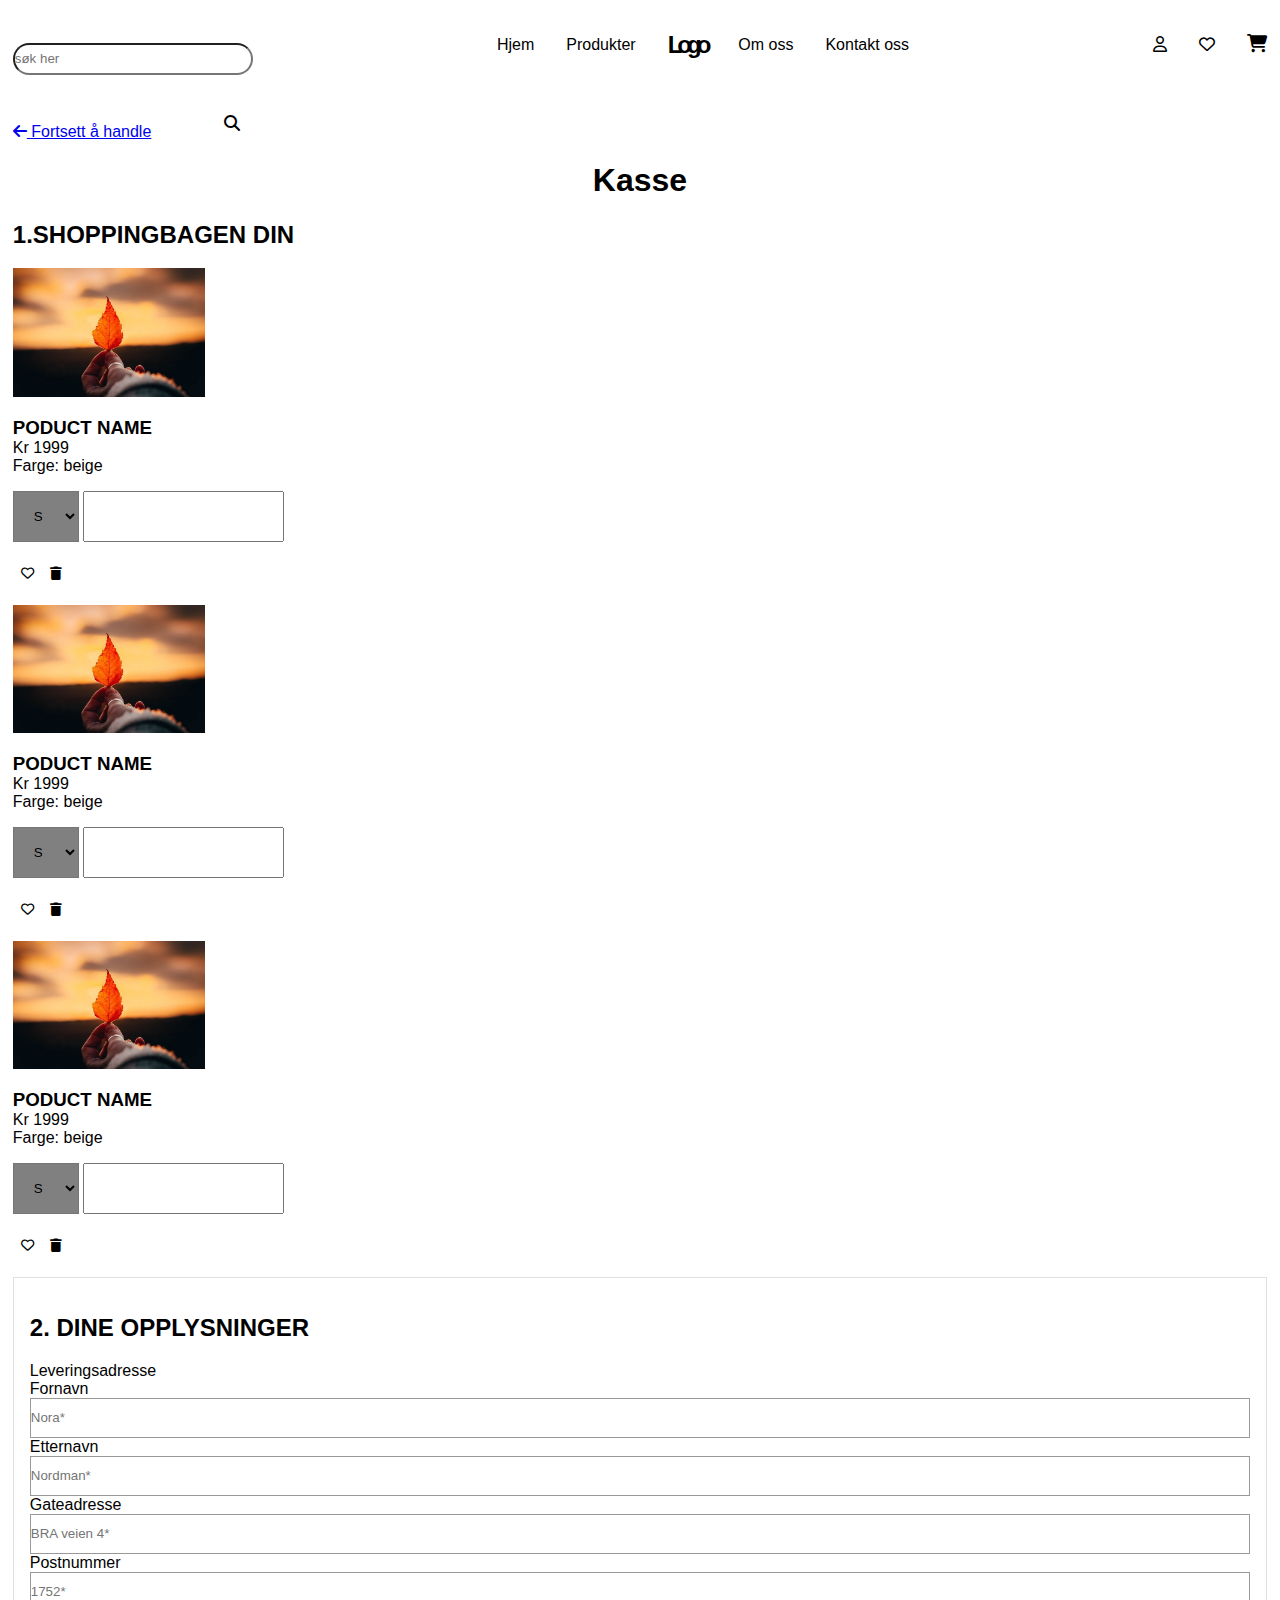
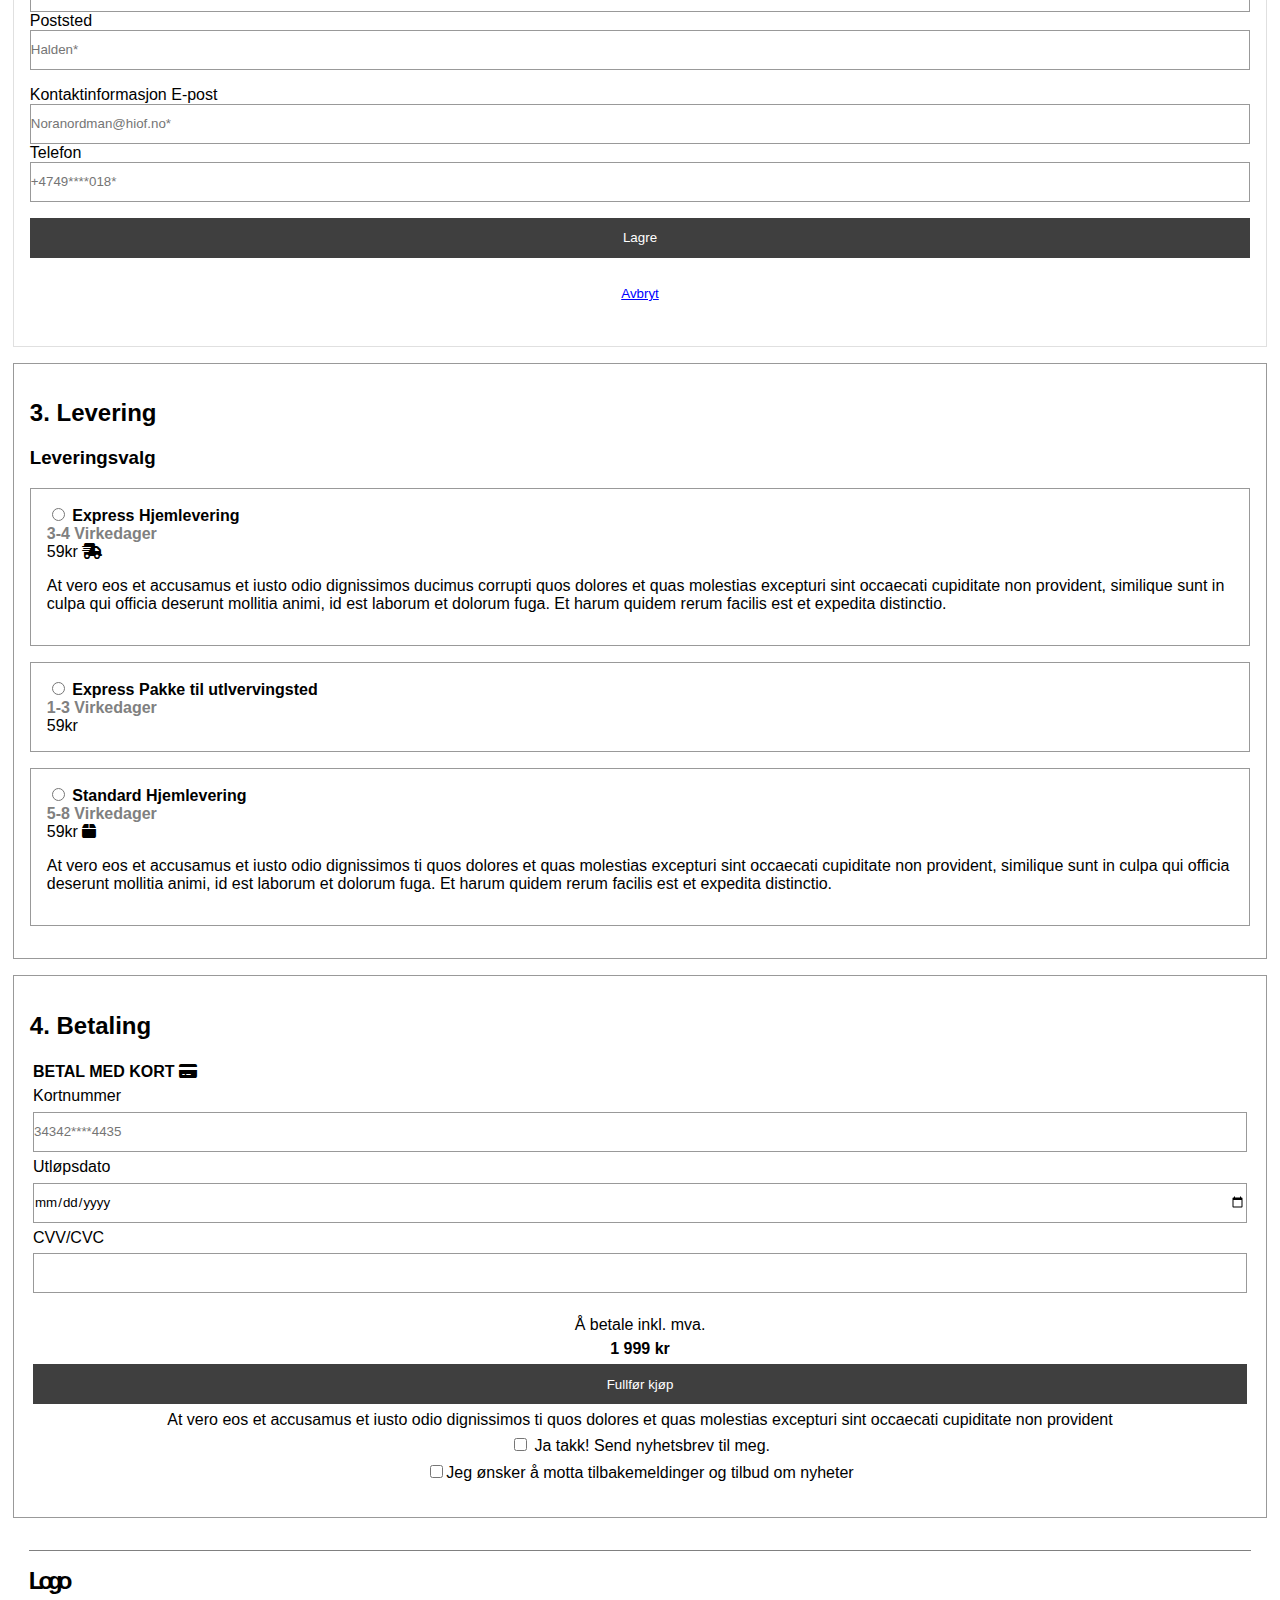
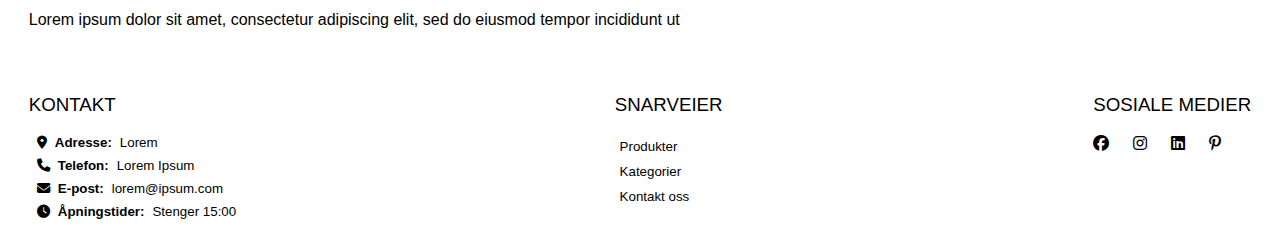
==== cart.html @ 9515dfd5 "dag12" ====
<!DOCTYPE html>
<html lang="en">
    <head>
        <meta charset="UTF-8">
        <meta name="viewport" content="width=device-width, initial-scale=1.0">
        <link rel="stylesheet" href="https://necolas.github.io/normalize.css/8.0.1/normalize.css" type="text/css">
        <link rel="stylesheet" href="ikoner/css/solid.css">
        <link rel="stylesheet" href="ikoner/css/regular.css">
        <link rel="stylesheet" href="ikoner/css/fontawesome.css">
        <link rel="stylesheet" href="ikoner/css/brands.css">
        <link rel="stylesheet" href="css/css.css" type="text/css">
        <title>Lorem Slipsum</title>
    </head>

    <body>
        <header>
            <nav>
                <form>
                    <label>
                        <i id="magnifying-glass" class="fa-solid fa-magnifying-glass"></i>
                        <input type="search" placeholder="søk her" id="search">
                    </label>
                </form>
                <ul>
                    <li>
                        <a href="index.html">Hjem</a>
                    </li>
                    <li>
                        <a href="product.html">Produkter</a>
                    </li>
                    <li>
                        <a class="logo" href="#">Logo</a>
                    </li>
                    <li>
                        <a href="footer">Om oss</a>
                    </li>
                    <li>
                        <a href="#">Kontakt oss</a>
                    </li>
                </ul>
                <ul id="nav-icons">
                    <li><i class="fa-regular fa-user"></i></li>
                    <li><i class="fa-regular fa-heart"></i></li>
                    <li><a href="cart.html"><i id="cart" class="fa-solid fa-cart-shopping"></i></a></li>
                </ul>
            </nav>
         </header>
            
         <main id="handlekurv">
                <header>
                    <a href="index.html"><i class="fa-solid fa-arrow-left"></i> Fortsett å handle</a>
                    <h1 class="text-middle">Kasse</h1>

                </header>
       
       
                <section id="shoppingbagen_din">
                    <h2>1.SHOPPINGBAGEN DIN</h2>
                    <img src="bilder/leaf.jpg" alt="product">
                    <ul>
                        <li><h3>PODUCT NAME</h3></li>
                        <li>Kr 1999</li>
                        <li>Farge: beige</li>
                    </ul>
                    <form>
                        
                        <select name="size" >
                           
                            <option value="small">S</option>
                            <option value="medium">M</option>
                            <option value="large">L</option>
                        </select>
                        
                        
                        
                        <input type="number">
                    </form>
                    <form>
                      
                       
                    </form>
                    <ul class="button-list">
                        <li>
                            <button><i class="fa-regular fa-heart"></i></button>
                        </li>
                        <li>
                             <button><i class="fa-solid fa-trash"></i></button>
                        </li>
                    </ul>


                    <img src="bilder/leaf.jpg" alt="product">
                    <ul>
                        <li><h3>PODUCT NAME</h3></li>
                        <li>Kr 1999</li>
                        <li>Farge: beige</li>
                    </ul>
                    <form>
                        
                        <select name="size" >
                           
                            <option value="small">S</option>
                            <option value="medium">M</option>
                            <option value="large">L</option>
                        </select>
                        
                        <input type="number" min="1">
                    </form>
                    <form>
                      
                       
                    </form>
                    <ul class="button-list">
                        <li>
                            <button><i class="fa-regular fa-heart"></i></button>
                        </li>
                        <li>
                             <button><i class="fa-solid fa-trash"></i></button>
                        </li>
                    </ul>

                    <img src="bilder/leaf.jpg" alt="product">
                    <ul>
                        <li><h3>PODUCT NAME</h3></li>
                        <li>Kr 1999</li>
                        <li>Farge: beige</li>
                    </ul>
                    <form>
                        
                        <select name="size" >
                           
                            <option value="small">S</option>
                            <option value="medium">M</option>
                            <option value="large">L</option>
                        </select>
                       
                        <input  type="number" min="1">
                    </form>
                    <form>
                      
                       
                    </form>
                    <ul class="button-list">
                        <li>
                            <button><i class="fa-regular fa-heart"></i></button>
                        </li>
                        <li>
                             <button><i class="fa-solid fa-trash"></i></button>
                        </li>
                    </ul>

                </section>
                <section id="opplysninger"> 
                    <h2>2. DINE OPPLYSNINGER</h2>
                    <form>
                        
                        <ul>
                            <li>Leveringsadresse</li>
                            <li>Fornavn</li>
                            <li><input type="text" placeholder="Nora*" class="num-text-box"></li>
                            <li>Etternavn</li>
                            <li><input type="text" placeholder="Nordman*" class="num-text-box"></li>
                            <li>Gateadresse</li>
                            <li><input type="text" placeholder="BRA veien 4*" class="num-text-box"></li>
                            <li>Postnummer</li>
                            <li><input type="text" placeholder="1752*" class="num-text-box"></li>
                            <li>Poststed</li>
                            <li><input type="text" placeholder="Halden*" class="num-text-box"></li>
                        </ul>


                        <ul>
                            <li>Kontaktinformasjon E-post</li>
                            <li><input type="text" placeholder="Noranordman@hiof.no*" class="num-text-box"></li>
                            <li>Telefon</li>
                            <li><input type="text" placeholder="+4749****018*" class="num-text-box"></li>
                        </ul>
                        <input type="submit" value="Lagre" class="graybutton">
                        <input type="reset" value="Avbryt" id="avbryt">
                    </form>
                </section>
                
                   
              


                <section id="levering">
                    <h2>3. Levering</h2>
                    <h3>Leveringsvalg</h3>
                    <form>
                        <ul>
                            <li class="bold"><input type="radio"> Express Hjemlevering</li>
                            <li class="gray">3-4 Virkedager</li>
                            <li>59kr <i class="fa-solid fa-truck-fast"></i></li>
                            <li><p>At vero eos et accusamus et iusto odio dignissimos ducimus  corrupti quos dolores et quas molestias excepturi sint occaecati cupiditate non provident, similique sunt in culpa qui officia deserunt mollitia animi, id est laborum et dolorum fuga. Et harum quidem rerum facilis est et expedita distinctio.</p></li>
                        </ul>
                        
                        <ul>
                            <li class="bold"><input type="radio"> Express Pakke til utlvervingsted</li>
                            <li class="gray">1-3 Virkedager</li>
                            <li>59kr </li>
                        
                        </ul>

                        <ul>
                            <li class="bold"><input type="radio"> Standard Hjemlevering</li>
                            <li class="gray">5-8 Virkedager</li>
                            <li>59kr <i class="fa-solid fa-box"></i></li>
                            <li><p>At vero eos et accusamus et iusto odio dignissimos ti quos dolores et quas molestias excepturi sint occaecati cupiditate non provident, similique sunt in culpa qui officia deserunt mollitia animi, id est laborum et dolorum fuga. Et harum quidem rerum facilis est et expedita distinctio.</p></li>
                        </ul>


                    </form>
                </section>
                
                <section id="betaling">
                    <h2>4. Betaling</h2>
                    
                    <form>
                        <ul>
                            <li class="bold">BETAL MED KORT <i class="fa-solid fa-credit-card"></i></li>
                            <li>Kortnummer</li>
                            <li><input type="number" placeholder="34342****4435" class="num-text-box"></li>
                            <li>Utløpsdato</li>
                            <li><input type="date" class="num-text-box"></li>
                            <li>CVV/CVC</li>
                            <li><input type="text" class="num-text-box"></li>
                            
                        </ul>
                        
                        <ul class="text-middle">
                            <li >Å betale inkl. mva.</li>
                            <li class="bold">1 999 kr</li>
                            <li><input type="submit" value="Fullfør kjøp" class="graybutton"></li>
                            <li class="text-middle">At vero eos et accusamus et iusto odio dignissimos ti quos dolores et quas molestias excepturi sint occaecati cupiditate non provident</li>
                            <li class="text-middle"><input type="checkbox"> Ja takk! Send nyhetsbrev til meg.</li>
                            <li class="text-middle"><input type="checkbox">Jeg ønsker å motta tilbakemeldinger og tilbud om nyheter</li>


                            
                        </ul>


                    </form>




                </section>
       
        </main>


        <footer>
            <section id="logo-and-p">
                <a class="logo" href="index.html">Logo</a>
                <p>Lorem ipsum dolor sit amet, consectetur adipiscing elit, sed do eiusmod tempor incididunt ut</p>
            </section>


            <section id="tilgang">
                <h3>KONTAKT</h3>
                <ul>
                    <li><i class="fa-solid fa-location-dot"></i></li>
                    <li class="bold">Adresse:</li>
                    <li>Lorem</li>
                </ul>
                
                
                <ul>
                    <li><i class="fa-solid fa-phone"></i></li>
                    <li class="bold">Telefon:</li>
                    <li>Lorem Ipsum</li>
                </ul>

                <ul>
                    <li><i class="fa-solid fa-envelope"></i></li>
                    <li class="bold">E-post:</li>
                    <li>lorem@ipsum.com</li>
                </ul>
                
                <ul>
                    <li><i class="fa-solid fa-clock"></i></li>
                    <li class="bold">Åpningstider:</li>
                    <li>Stenger 15:00</li>
                </ul>
            </section>
                
            
        

            <section >
                <h3>SNARVEIER</h3>
                <ul id="snarveier">
                    <li>Produkter</li>
                    <li>Kategorier</li>
                    <li>Kontakt oss</li>
                </ul>
            </section>
            





            <section id="some">
                <h3>SOSIALE MEDIER</h3>
                <ul>
                    <li><i class="fa-brands fa-facebook"></i></li>
                    <li><i class="fa-brands fa-instagram"></i></li>
                    <li><i class="fa-brands fa-linkedin"></i></li>
                    <li><i class="fa-brands fa-pinterest-p"></i></li>
                </ul>
            </section>
        </footer>    
         
    </body>


</html>
---- ikoner/css/solid.css ----
/*!
 * Font Awesome Free 6.6.0 by @fontawesome - https://fontawesome.com
 * License - https://fontawesome.com/license/free (Icons: CC BY 4.0, Fonts: SIL OFL 1.1, Code: MIT License)
 * Copyright 2024 Fonticons, Inc.
 */
:root, :host {
  --fa-style-family-classic: "Font Awesome 6 Free";
  --fa-font-solid: normal 900 1em/1 "Font Awesome 6 Free";
}

@font-face {
  font-family: "Font Awesome 6 Free";
  font-style: normal;
  font-weight: 900;
  font-display: block;
  src: url("../webfonts/fa-solid-900.woff2") format("woff2"), url("../webfonts/fa-solid-900.ttf") format("truetype");
}
.fas,
.fa-solid {
  font-weight: 900;
}/*# sourceMappingURL=solid.css.map */
---- ikoner/css/regular.css ----
/*!
 * Font Awesome Free 6.6.0 by @fontawesome - https://fontawesome.com
 * License - https://fontawesome.com/license/free (Icons: CC BY 4.0, Fonts: SIL OFL 1.1, Code: MIT License)
 * Copyright 2024 Fonticons, Inc.
 */
:root, :host {
  --fa-style-family-classic: "Font Awesome 6 Free";
  --fa-font-regular: normal 400 1em/1 "Font Awesome 6 Free";
}

@font-face {
  font-family: "Font Awesome 6 Free";
  font-style: normal;
  font-weight: 400;
  font-display: block;
  src: url("../webfonts/fa-regular-400.woff2") format("woff2"), url("../webfonts/fa-regular-400.ttf") format("truetype");
}
.far,
.fa-regular {
  font-weight: 400;
}/*# sourceMappingURL=regular.css.map */
---- ikoner/css/brands.css ----
/*!
 * Font Awesome Free 6.6.0 by @fontawesome - https://fontawesome.com
 * License - https://fontawesome.com/license/free (Icons: CC BY 4.0, Fonts: SIL OFL 1.1, Code: MIT License)
 * Copyright 2024 Fonticons, Inc.
 */
:root, :host {
  --fa-style-family-brands: "Font Awesome 6 Brands";
  --fa-font-brands: normal 400 1em/1 "Font Awesome 6 Brands";
}

@font-face {
  font-family: "Font Awesome 6 Brands";
  font-style: normal;
  font-weight: 400;
  font-display: block;
  src: url("../webfonts/fa-brands-400.woff2") format("woff2"), url("../webfonts/fa-brands-400.ttf") format("truetype");
}
.fab,
.fa-brands {
  font-weight: 400;
}

.fa-monero:before {
  content: "\f3d0";
}

.fa-hooli:before {
  content: "\f427";
}

.fa-yelp:before {
  content: "\f1e9";
}

.fa-cc-visa:before {
  content: "\f1f0";
}

.fa-lastfm:before {
  content: "\f202";
}

.fa-shopware:before {
  content: "\f5b5";
}

.fa-creative-commons-nc:before {
  content: "\f4e8";
}

.fa-aws:before {
  content: "\f375";
}

.fa-redhat:before {
  content: "\f7bc";
}

.fa-yoast:before {
  content: "\f2b1";
}

.fa-cloudflare:before {
  content: "\e07d";
}

.fa-ups:before {
  content: "\f7e0";
}

.fa-pixiv:before {
  content: "\e640";
}

.fa-wpexplorer:before {
  content: "\f2de";
}

.fa-dyalog:before {
  content: "\f399";
}

.fa-bity:before {
  content: "\f37a";
}

.fa-stackpath:before {
  content: "\f842";
}

.fa-buysellads:before {
  content: "\f20d";
}

.fa-first-order:before {
  content: "\f2b0";
}

.fa-modx:before {
  content: "\f285";
}

.fa-guilded:before {
  content: "\e07e";
}

.fa-vnv:before {
  content: "\f40b";
}

.fa-square-js:before {
  content: "\f3b9";
}

.fa-js-square:before {
  content: "\f3b9";
}

.fa-microsoft:before {
  content: "\f3ca";
}

.fa-qq:before {
  content: "\f1d6";
}

.fa-orcid:before {
  content: "\f8d2";
}

.fa-java:before {
  content: "\f4e4";
}

.fa-invision:before {
  content: "\f7b0";
}

.fa-creative-commons-pd-alt:before {
  content: "\f4ed";
}

.fa-centercode:before {
  content: "\f380";
}

.fa-glide-g:before {
  content: "\f2a6";
}

.fa-drupal:before {
  content: "\f1a9";
}

.fa-jxl:before {
  content: "\e67b";
}

.fa-dart-lang:before {
  content: "\e693";
}

.fa-hire-a-helper:before {
  content: "\f3b0";
}

.fa-creative-commons-by:before {
  content: "\f4e7";
}

.fa-unity:before {
  content: "\e049";
}

.fa-whmcs:before {
  content: "\f40d";
}

.fa-rocketchat:before {
  content: "\f3e8";
}

.fa-vk:before {
  content: "\f189";
}

.fa-untappd:before {
  content: "\f405";
}

.fa-mailchimp:before {
  content: "\f59e";
}

.fa-css3-alt:before {
  content: "\f38b";
}

.fa-square-reddit:before {
  content: "\f1a2";
}

.fa-reddit-square:before {
  content: "\f1a2";
}

.fa-vimeo-v:before {
  content: "\f27d";
}

.fa-contao:before {
  content: "\f26d";
}

.fa-square-font-awesome:before {
  content: "\e5ad";
}

.fa-deskpro:before {
  content: "\f38f";
}

.fa-brave:before {
  content: "\e63c";
}

.fa-sistrix:before {
  content: "\f3ee";
}

.fa-square-instagram:before {
  content: "\e055";
}

.fa-instagram-square:before {
  content: "\e055";
}

.fa-battle-net:before {
  content: "\f835";
}

.fa-the-red-yeti:before {
  content: "\f69d";
}

.fa-square-hacker-news:before {
  content: "\f3af";
}

.fa-hacker-news-square:before {
  content: "\f3af";
}

.fa-edge:before {
  content: "\f282";
}

.fa-threads:before {
  content: "\e618";
}

.fa-napster:before {
  content: "\f3d2";
}

.fa-square-snapchat:before {
  content: "\f2ad";
}

.fa-snapchat-square:before {
  content: "\f2ad";
}

.fa-google-plus-g:before {
  content: "\f0d5";
}

.fa-artstation:before {
  content: "\f77a";
}

.fa-markdown:before {
  content: "\f60f";
}

.fa-sourcetree:before {
  content: "\f7d3";
}

.fa-google-plus:before {
  content: "\f2b3";
}

.fa-diaspora:before {
  content: "\f791";
}

.fa-foursquare:before {
  content: "\f180";
}

.fa-stack-overflow:before {
  content: "\f16c";
}

.fa-github-alt:before {
  content: "\f113";
}

.fa-phoenix-squadron:before {
  content: "\f511";
}

.fa-pagelines:before {
  content: "\f18c";
}

.fa-algolia:before {
  content: "\f36c";
}

.fa-red-river:before {
  content: "\f3e3";
}

.fa-creative-commons-sa:before {
  content: "\f4ef";
}

.fa-safari:before {
  content: "\f267";
}

.fa-google:before {
  content: "\f1a0";
}

.fa-square-font-awesome-stroke:before {
  content: "\f35c";
}

.fa-font-awesome-alt:before {
  content: "\f35c";
}

.fa-atlassian:before {
  content: "\f77b";
}

.fa-linkedin-in:before {
  content: "\f0e1";
}

.fa-digital-ocean:before {
  content: "\f391";
}

.fa-nimblr:before {
  content: "\f5a8";
}

.fa-chromecast:before {
  content: "\f838";
}

.fa-evernote:before {
  content: "\f839";
}

.fa-hacker-news:before {
  content: "\f1d4";
}

.fa-creative-commons-sampling:before {
  content: "\f4f0";
}

.fa-adversal:before {
  content: "\f36a";
}

.fa-creative-commons:before {
  content: "\f25e";
}

.fa-watchman-monitoring:before {
  content: "\e087";
}

.fa-fonticons:before {
  content: "\f280";
}

.fa-weixin:before {
  content: "\f1d7";
}

.fa-shirtsinbulk:before {
  content: "\f214";
}

.fa-codepen:before {
  content: "\f1cb";
}

.fa-git-alt:before {
  content: "\f841";
}

.fa-lyft:before {
  content: "\f3c3";
}

.fa-rev:before {
  content: "\f5b2";
}

.fa-windows:before {
  content: "\f17a";
}

.fa-wizards-of-the-coast:before {
  content: "\f730";
}

.fa-square-viadeo:before {
  content: "\f2aa";
}

.fa-viadeo-square:before {
  content: "\f2aa";
}

.fa-meetup:before {
  content: "\f2e0";
}

.fa-centos:before {
  content: "\f789";
}

.fa-adn:before {
  content: "\f170";
}

.fa-cloudsmith:before {
  content: "\f384";
}

.fa-opensuse:before {
  content: "\e62b";
}

.fa-pied-piper-alt:before {
  content: "\f1a8";
}

.fa-square-dribbble:before {
  content: "\f397";
}

.fa-dribbble-square:before {
  content: "\f397";
}

.fa-codiepie:before {
  content: "\f284";
}

.fa-node:before {
  content: "\f419";
}

.fa-mix:before {
  content: "\f3cb";
}

.fa-steam:before {
  content: "\f1b6";
}

.fa-cc-apple-pay:before {
  content: "\f416";
}

.fa-scribd:before {
  content: "\f28a";
}

.fa-debian:before {
  content: "\e60b";
}

.fa-openid:before {
  content: "\f19b";
}

.fa-instalod:before {
  content: "\e081";
}

.fa-expeditedssl:before {
  content: "\f23e";
}

.fa-sellcast:before {
  content: "\f2da";
}

.fa-square-twitter:before {
  content: "\f081";
}

.fa-twitter-square:before {
  content: "\f081";
}

.fa-r-project:before {
  content: "\f4f7";
}

.fa-delicious:before {
  content: "\f1a5";
}

.fa-freebsd:before {
  content: "\f3a4";
}

.fa-vuejs:before {
  content: "\f41f";
}

.fa-accusoft:before {
  content: "\f369";
}

.fa-ioxhost:before {
  content: "\f208";
}

.fa-fonticons-fi:before {
  content: "\f3a2";
}

.fa-app-store:before {
  content: "\f36f";
}

.fa-cc-mastercard:before {
  content: "\f1f1";
}

.fa-itunes-note:before {
  content: "\f3b5";
}

.fa-golang:before {
  content: "\e40f";
}

.fa-kickstarter:before {
  content: "\f3bb";
}

.fa-square-kickstarter:before {
  content: "\f3bb";
}

.fa-grav:before {
  content: "\f2d6";
}

.fa-weibo:before {
  content: "\f18a";
}

.fa-uncharted:before {
  content: "\e084";
}

.fa-firstdraft:before {
  content: "\f3a1";
}

.fa-square-youtube:before {
  content: "\f431";
}

.fa-youtube-square:before {
  content: "\f431";
}

.fa-wikipedia-w:before {
  content: "\f266";
}

.fa-wpressr:before {
  content: "\f3e4";
}

.fa-rendact:before {
  content: "\f3e4";
}

.fa-angellist:before {
  content: "\f209";
}

.fa-galactic-republic:before {
  content: "\f50c";
}

.fa-nfc-directional:before {
  content: "\e530";
}

.fa-skype:before {
  content: "\f17e";
}

.fa-joget:before {
  content: "\f3b7";
}

.fa-fedora:before {
  content: "\f798";
}

.fa-stripe-s:before {
  content: "\f42a";
}

.fa-meta:before {
  content: "\e49b";
}

.fa-laravel:before {
  content: "\f3bd";
}

.fa-hotjar:before {
  content: "\f3b1";
}

.fa-bluetooth-b:before {
  content: "\f294";
}

.fa-square-letterboxd:before {
  content: "\e62e";
}

.fa-sticker-mule:before {
  content: "\f3f7";
}

.fa-creative-commons-zero:before {
  content: "\f4f3";
}

.fa-hips:before {
  content: "\f452";
}

.fa-behance:before {
  content: "\f1b4";
}

.fa-reddit:before {
  content: "\f1a1";
}

.fa-discord:before {
  content: "\f392";
}

.fa-chrome:before {
  content: "\f268";
}

.fa-app-store-ios:before {
  content: "\f370";
}

.fa-cc-discover:before {
  content: "\f1f2";
}

.fa-wpbeginner:before {
  content: "\f297";
}

.fa-confluence:before {
  content: "\f78d";
}

.fa-shoelace:before {
  content: "\e60c";
}

.fa-mdb:before {
  content: "\f8ca";
}

.fa-dochub:before {
  content: "\f394";
}

.fa-accessible-icon:before {
  content: "\f368";
}

.fa-ebay:before {
  content: "\f4f4";
}

.fa-amazon:before {
  content: "\f270";
}

.fa-unsplash:before {
  content: "\e07c";
}

.fa-yarn:before {
  content: "\f7e3";
}

.fa-square-steam:before {
  content: "\f1b7";
}

.fa-steam-square:before {
  content: "\f1b7";
}

.fa-500px:before {
  content: "\f26e";
}

.fa-square-vimeo:before {
  content: "\f194";
}

.fa-vimeo-square:before {
  content: "\f194";
}

.fa-asymmetrik:before {
  content: "\f372";
}

.fa-font-awesome:before {
  content: "\f2b4";
}

.fa-font-awesome-flag:before {
  content: "\f2b4";
}

.fa-font-awesome-logo-full:before {
  content: "\f2b4";
}

.fa-gratipay:before {
  content: "\f184";
}

.fa-apple:before {
  content: "\f179";
}

.fa-hive:before {
  content: "\e07f";
}

.fa-gitkraken:before {
  content: "\f3a6";
}

.fa-keybase:before {
  content: "\f4f5";
}

.fa-apple-pay:before {
  content: "\f415";
}

.fa-padlet:before {
  content: "\e4a0";
}

.fa-amazon-pay:before {
  content: "\f42c";
}

.fa-square-github:before {
  content: "\f092";
}

.fa-github-square:before {
  content: "\f092";
}

.fa-stumbleupon:before {
  content: "\f1a4";
}

.fa-fedex:before {
  content: "\f797";
}

.fa-phoenix-framework:before {
  content: "\f3dc";
}

.fa-shopify:before {
  content: "\e057";
}

.fa-neos:before {
  content: "\f612";
}

.fa-square-threads:before {
  content: "\e619";
}

.fa-hackerrank:before {
  content: "\f5f7";
}

.fa-researchgate:before {
  content: "\f4f8";
}

.fa-swift:before {
  content: "\f8e1";
}

.fa-angular:before {
  content: "\f420";
}

.fa-speakap:before {
  content: "\f3f3";
}

.fa-angrycreative:before {
  content: "\f36e";
}

.fa-y-combinator:before {
  content: "\f23b";
}

.fa-empire:before {
  content: "\f1d1";
}

.fa-envira:before {
  content: "\f299";
}

.fa-google-scholar:before {
  content: "\e63b";
}

.fa-square-gitlab:before {
  content: "\e5ae";
}

.fa-gitlab-square:before {
  content: "\e5ae";
}

.fa-studiovinari:before {
  content: "\f3f8";
}

.fa-pied-piper:before {
  content: "\f2ae";
}

.fa-wordpress:before {
  content: "\f19a";
}

.fa-product-hunt:before {
  content: "\f288";
}

.fa-firefox:before {
  content: "\f269";
}

.fa-linode:before {
  content: "\f2b8";
}

.fa-goodreads:before {
  content: "\f3a8";
}

.fa-square-odnoklassniki:before {
  content: "\f264";
}

.fa-odnoklassniki-square:before {
  content: "\f264";
}

.fa-jsfiddle:before {
  content: "\f1cc";
}

.fa-sith:before {
  content: "\f512";
}

.fa-themeisle:before {
  content: "\f2b2";
}

.fa-page4:before {
  content: "\f3d7";
}

.fa-hashnode:before {
  content: "\e499";
}

.fa-react:before {
  content: "\f41b";
}

.fa-cc-paypal:before {
  content: "\f1f4";
}

.fa-squarespace:before {
  content: "\f5be";
}

.fa-cc-stripe:before {
  content: "\f1f5";
}

.fa-creative-commons-share:before {
  content: "\f4f2";
}

.fa-bitcoin:before {
  content: "\f379";
}

.fa-keycdn:before {
  content: "\f3ba";
}

.fa-opera:before {
  content: "\f26a";
}

.fa-itch-io:before {
  content: "\f83a";
}

.fa-umbraco:before {
  content: "\f8e8";
}

.fa-galactic-senate:before {
  content: "\f50d";
}

.fa-ubuntu:before {
  content: "\f7df";
}

.fa-draft2digital:before {
  content: "\f396";
}

.fa-stripe:before {
  content: "\f429";
}

.fa-houzz:before {
  content: "\f27c";
}

.fa-gg:before {
  content: "\f260";
}

.fa-dhl:before {
  content: "\f790";
}

.fa-square-pinterest:before {
  content: "\f0d3";
}

.fa-pinterest-square:before {
  content: "\f0d3";
}

.fa-xing:before {
  content: "\f168";
}

.fa-blackberry:before {
  content: "\f37b";
}

.fa-creative-commons-pd:before {
  content: "\f4ec";
}

.fa-playstation:before {
  content: "\f3df";
}

.fa-quinscape:before {
  content: "\f459";
}

.fa-less:before {
  content: "\f41d";
}

.fa-blogger-b:before {
  content: "\f37d";
}

.fa-opencart:before {
  content: "\f23d";
}

.fa-vine:before {
  content: "\f1ca";
}

.fa-signal-messenger:before {
  content: "\e663";
}

.fa-paypal:before {
  content: "\f1ed";
}

.fa-gitlab:before {
  content: "\f296";
}

.fa-typo3:before {
  content: "\f42b";
}

.fa-reddit-alien:before {
  content: "\f281";
}

.fa-yahoo:before {
  content: "\f19e";
}

.fa-dailymotion:before {
  content: "\e052";
}

.fa-affiliatetheme:before {
  content: "\f36b";
}

.fa-pied-piper-pp:before {
  content: "\f1a7";
}

.fa-bootstrap:before {
  content: "\f836";
}

.fa-odnoklassniki:before {
  content: "\f263";
}

.fa-nfc-symbol:before {
  content: "\e531";
}

.fa-mintbit:before {
  content: "\e62f";
}

.fa-ethereum:before {
  content: "\f42e";
}

.fa-speaker-deck:before {
  content: "\f83c";
}

.fa-creative-commons-nc-eu:before {
  content: "\f4e9";
}

.fa-patreon:before {
  content: "\f3d9";
}

.fa-avianex:before {
  content: "\f374";
}

.fa-ello:before {
  content: "\f5f1";
}

.fa-gofore:before {
  content: "\f3a7";
}

.fa-bimobject:before {
  content: "\f378";
}

.fa-brave-reverse:before {
  content: "\e63d";
}

.fa-facebook-f:before {
  content: "\f39e";
}

.fa-square-google-plus:before {
  content: "\f0d4";
}

.fa-google-plus-square:before {
  content: "\f0d4";
}

.fa-web-awesome:before {
  content: "\e682";
}

.fa-mandalorian:before {
  content: "\f50f";
}

.fa-first-order-alt:before {
  content: "\f50a";
}

.fa-osi:before {
  content: "\f41a";
}

.fa-google-wallet:before {
  content: "\f1ee";
}

.fa-d-and-d-beyond:before {
  content: "\f6ca";
}

.fa-periscope:before {
  content: "\f3da";
}

.fa-fulcrum:before {
  content: "\f50b";
}

.fa-cloudscale:before {
  content: "\f383";
}

.fa-forumbee:before {
  content: "\f211";
}

.fa-mizuni:before {
  content: "\f3cc";
}

.fa-schlix:before {
  content: "\f3ea";
}

.fa-square-xing:before {
  content: "\f169";
}

.fa-xing-square:before {
  content: "\f169";
}

.fa-bandcamp:before {
  content: "\f2d5";
}

.fa-wpforms:before {
  content: "\f298";
}

.fa-cloudversify:before {
  content: "\f385";
}

.fa-usps:before {
  content: "\f7e1";
}

.fa-megaport:before {
  content: "\f5a3";
}

.fa-magento:before {
  content: "\f3c4";
}

.fa-spotify:before {
  content: "\f1bc";
}

.fa-optin-monster:before {
  content: "\f23c";
}

.fa-fly:before {
  content: "\f417";
}

.fa-aviato:before {
  content: "\f421";
}

.fa-itunes:before {
  content: "\f3b4";
}

.fa-cuttlefish:before {
  content: "\f38c";
}

.fa-blogger:before {
  content: "\f37c";
}

.fa-flickr:before {
  content: "\f16e";
}

.fa-viber:before {
  content: "\f409";
}

.fa-soundcloud:before {
  content: "\f1be";
}

.fa-digg:before {
  content: "\f1a6";
}

.fa-tencent-weibo:before {
  content: "\f1d5";
}

.fa-letterboxd:before {
  content: "\e62d";
}

.fa-symfony:before {
  content: "\f83d";
}

.fa-maxcdn:before {
  content: "\f136";
}

.fa-etsy:before {
  content: "\f2d7";
}

.fa-facebook-messenger:before {
  content: "\f39f";
}

.fa-audible:before {
  content: "\f373";
}

.fa-think-peaks:before {
  content: "\f731";
}

.fa-bilibili:before {
  content: "\e3d9";
}

.fa-erlang:before {
  content: "\f39d";
}

.fa-x-twitter:before {
  content: "\e61b";
}

.fa-cotton-bureau:before {
  content: "\f89e";
}

.fa-dashcube:before {
  content: "\f210";
}

.fa-42-group:before {
  content: "\e080";
}

.fa-innosoft:before {
  content: "\e080";
}

.fa-stack-exchange:before {
  content: "\f18d";
}

.fa-elementor:before {
  content: "\f430";
}

.fa-square-pied-piper:before {
  content: "\e01e";
}

.fa-pied-piper-square:before {
  content: "\e01e";
}

.fa-creative-commons-nd:before {
  content: "\f4eb";
}

.fa-palfed:before {
  content: "\f3d8";
}

.fa-superpowers:before {
  content: "\f2dd";
}

.fa-resolving:before {
  content: "\f3e7";
}

.fa-xbox:before {
  content: "\f412";
}

.fa-square-web-awesome-stroke:before {
  content: "\e684";
}

.fa-searchengin:before {
  content: "\f3eb";
}

.fa-tiktok:before {
  content: "\e07b";
}

.fa-square-facebook:before {
  content: "\f082";
}

.fa-facebook-square:before {
  content: "\f082";
}

.fa-renren:before {
  content: "\f18b";
}

.fa-linux:before {
  content: "\f17c";
}

.fa-glide:before {
  content: "\f2a5";
}

.fa-linkedin:before {
  content: "\f08c";
}

.fa-hubspot:before {
  content: "\f3b2";
}

.fa-deploydog:before {
  content: "\f38e";
}

.fa-twitch:before {
  content: "\f1e8";
}

.fa-flutter:before {
  content: "\e694";
}

.fa-ravelry:before {
  content: "\f2d9";
}

.fa-mixer:before {
  content: "\e056";
}

.fa-square-lastfm:before {
  content: "\f203";
}

.fa-lastfm-square:before {
  content: "\f203";
}

.fa-vimeo:before {
  content: "\f40a";
}

.fa-mendeley:before {
  content: "\f7b3";
}

.fa-uniregistry:before {
  content: "\f404";
}

.fa-figma:before {
  content: "\f799";
}

.fa-creative-commons-remix:before {
  content: "\f4ee";
}

.fa-cc-amazon-pay:before {
  content: "\f42d";
}

.fa-dropbox:before {
  content: "\f16b";
}

.fa-instagram:before {
  content: "\f16d";
}

.fa-cmplid:before {
  content: "\e360";
}

.fa-upwork:before {
  content: "\e641";
}

.fa-facebook:before {
  content: "\f09a";
}

.fa-gripfire:before {
  content: "\f3ac";
}

.fa-jedi-order:before {
  content: "\f50e";
}

.fa-uikit:before {
  content: "\f403";
}

.fa-fort-awesome-alt:before {
  content: "\f3a3";
}

.fa-phabricator:before {
  content: "\f3db";
}

.fa-ussunnah:before {
  content: "\f407";
}

.fa-earlybirds:before {
  content: "\f39a";
}

.fa-trade-federation:before {
  content: "\f513";
}

.fa-autoprefixer:before {
  content: "\f41c";
}

.fa-whatsapp:before {
  content: "\f232";
}

.fa-square-upwork:before {
  content: "\e67c";
}

.fa-slideshare:before {
  content: "\f1e7";
}

.fa-google-play:before {
  content: "\f3ab";
}

.fa-viadeo:before {
  content: "\f2a9";
}

.fa-line:before {
  content: "\f3c0";
}

.fa-google-drive:before {
  content: "\f3aa";
}

.fa-servicestack:before {
  content: "\f3ec";
}

.fa-simplybuilt:before {
  content: "\f215";
}

.fa-bitbucket:before {
  content: "\f171";
}

.fa-imdb:before {
  content: "\f2d8";
}

.fa-deezer:before {
  content: "\e077";
}

.fa-raspberry-pi:before {
  content: "\f7bb";
}

.fa-jira:before {
  content: "\f7b1";
}

.fa-docker:before {
  content: "\f395";
}

.fa-screenpal:before {
  content: "\e570";
}

.fa-bluetooth:before {
  content: "\f293";
}

.fa-gitter:before {
  content: "\f426";
}

.fa-d-and-d:before {
  content: "\f38d";
}

.fa-microblog:before {
  content: "\e01a";
}

.fa-cc-diners-club:before {
  content: "\f24c";
}

.fa-gg-circle:before {
  content: "\f261";
}

.fa-pied-piper-hat:before {
  content: "\f4e5";
}

.fa-kickstarter-k:before {
  content: "\f3bc";
}

.fa-yandex:before {
  content: "\f413";
}

.fa-readme:before {
  content: "\f4d5";
}

.fa-html5:before {
  content: "\f13b";
}

.fa-sellsy:before {
  content: "\f213";
}

.fa-square-web-awesome:before {
  content: "\e683";
}

.fa-sass:before {
  content: "\f41e";
}

.fa-wirsindhandwerk:before {
  content: "\e2d0";
}

.fa-wsh:before {
  content: "\e2d0";
}

.fa-buromobelexperte:before {
  content: "\f37f";
}

.fa-salesforce:before {
  content: "\f83b";
}

.fa-octopus-deploy:before {
  content: "\e082";
}

.fa-medapps:before {
  content: "\f3c6";
}

.fa-ns8:before {
  content: "\f3d5";
}

.fa-pinterest-p:before {
  content: "\f231";
}

.fa-apper:before {
  content: "\f371";
}

.fa-fort-awesome:before {
  content: "\f286";
}

.fa-waze:before {
  content: "\f83f";
}

.fa-bluesky:before {
  content: "\e671";
}

.fa-cc-jcb:before {
  content: "\f24b";
}

.fa-snapchat:before {
  content: "\f2ab";
}

.fa-snapchat-ghost:before {
  content: "\f2ab";
}

.fa-fantasy-flight-games:before {
  content: "\f6dc";
}

.fa-rust:before {
  content: "\e07a";
}

.fa-wix:before {
  content: "\f5cf";
}

.fa-square-behance:before {
  content: "\f1b5";
}

.fa-behance-square:before {
  content: "\f1b5";
}

.fa-supple:before {
  content: "\f3f9";
}

.fa-webflow:before {
  content: "\e65c";
}

.fa-rebel:before {
  content: "\f1d0";
}

.fa-css3:before {
  content: "\f13c";
}

.fa-staylinked:before {
  content: "\f3f5";
}

.fa-kaggle:before {
  content: "\f5fa";
}

.fa-space-awesome:before {
  content: "\e5ac";
}

.fa-deviantart:before {
  content: "\f1bd";
}

.fa-cpanel:before {
  content: "\f388";
}

.fa-goodreads-g:before {
  content: "\f3a9";
}

.fa-square-git:before {
  content: "\f1d2";
}

.fa-git-square:before {
  content: "\f1d2";
}

.fa-square-tumblr:before {
  content: "\f174";
}

.fa-tumblr-square:before {
  content: "\f174";
}

.fa-trello:before {
  content: "\f181";
}

.fa-creative-commons-nc-jp:before {
  content: "\f4ea";
}

.fa-get-pocket:before {
  content: "\f265";
}

.fa-perbyte:before {
  content: "\e083";
}

.fa-grunt:before {
  content: "\f3ad";
}

.fa-weebly:before {
  content: "\f5cc";
}

.fa-connectdevelop:before {
  content: "\f20e";
}

.fa-leanpub:before {
  content: "\f212";
}

.fa-black-tie:before {
  content: "\f27e";
}

.fa-themeco:before {
  content: "\f5c6";
}

.fa-python:before {
  content: "\f3e2";
}

.fa-android:before {
  content: "\f17b";
}

.fa-bots:before {
  content: "\e340";
}

.fa-free-code-camp:before {
  content: "\f2c5";
}

.fa-hornbill:before {
  content: "\f592";
}

.fa-js:before {
  content: "\f3b8";
}

.fa-ideal:before {
  content: "\e013";
}

.fa-git:before {
  content: "\f1d3";
}

.fa-dev:before {
  content: "\f6cc";
}

.fa-sketch:before {
  content: "\f7c6";
}

.fa-yandex-international:before {
  content: "\f414";
}

.fa-cc-amex:before {
  content: "\f1f3";
}

.fa-uber:before {
  content: "\f402";
}

.fa-github:before {
  content: "\f09b";
}

.fa-php:before {
  content: "\f457";
}

.fa-alipay:before {
  content: "\f642";
}

.fa-youtube:before {
  content: "\f167";
}

.fa-skyatlas:before {
  content: "\f216";
}

.fa-firefox-browser:before {
  content: "\e007";
}

.fa-replyd:before {
  content: "\f3e6";
}

.fa-suse:before {
  content: "\f7d6";
}

.fa-jenkins:before {
  content: "\f3b6";
}

.fa-twitter:before {
  content: "\f099";
}

.fa-rockrms:before {
  content: "\f3e9";
}

.fa-pinterest:before {
  content: "\f0d2";
}

.fa-buffer:before {
  content: "\f837";
}

.fa-npm:before {
  content: "\f3d4";
}

.fa-yammer:before {
  content: "\f840";
}

.fa-btc:before {
  content: "\f15a";
}

.fa-dribbble:before {
  content: "\f17d";
}

.fa-stumbleupon-circle:before {
  content: "\f1a3";
}

.fa-internet-explorer:before {
  content: "\f26b";
}

.fa-stubber:before {
  content: "\e5c7";
}

.fa-telegram:before {
  content: "\f2c6";
}

.fa-telegram-plane:before {
  content: "\f2c6";
}

.fa-old-republic:before {
  content: "\f510";
}

.fa-odysee:before {
  content: "\e5c6";
}

.fa-square-whatsapp:before {
  content: "\f40c";
}

.fa-whatsapp-square:before {
  content: "\f40c";
}

.fa-node-js:before {
  content: "\f3d3";
}

.fa-edge-legacy:before {
  content: "\e078";
}

.fa-slack:before {
  content: "\f198";
}

.fa-slack-hash:before {
  content: "\f198";
}

.fa-medrt:before {
  content: "\f3c8";
}

.fa-usb:before {
  content: "\f287";
}

.fa-tumblr:before {
  content: "\f173";
}

.fa-vaadin:before {
  content: "\f408";
}

.fa-quora:before {
  content: "\f2c4";
}

.fa-square-x-twitter:before {
  content: "\e61a";
}

.fa-reacteurope:before {
  content: "\f75d";
}

.fa-medium:before {
  content: "\f23a";
}

.fa-medium-m:before {
  content: "\f23a";
}

.fa-amilia:before {
  content: "\f36d";
}

.fa-mixcloud:before {
  content: "\f289";
}

.fa-flipboard:before {
  content: "\f44d";
}

.fa-viacoin:before {
  content: "\f237";
}

.fa-critical-role:before {
  content: "\f6c9";
}

.fa-sitrox:before {
  content: "\e44a";
}

.fa-discourse:before {
  content: "\f393";
}

.fa-joomla:before {
  content: "\f1aa";
}

.fa-mastodon:before {
  content: "\f4f6";
}

.fa-airbnb:before {
  content: "\f834";
}

.fa-wolf-pack-battalion:before {
  content: "\f514";
}

.fa-buy-n-large:before {
  content: "\f8a6";
}

.fa-gulp:before {
  content: "\f3ae";
}

.fa-creative-commons-sampling-plus:before {
  content: "\f4f1";
}

.fa-strava:before {
  content: "\f428";
}

.fa-ember:before {
  content: "\f423";
}

.fa-canadian-maple-leaf:before {
  content: "\f785";
}

.fa-teamspeak:before {
  content: "\f4f9";
}

.fa-pushed:before {
  content: "\f3e1";
}

.fa-wordpress-simple:before {
  content: "\f411";
}

.fa-nutritionix:before {
  content: "\f3d6";
}

.fa-wodu:before {
  content: "\e088";
}

.fa-google-pay:before {
  content: "\e079";
}

.fa-intercom:before {
  content: "\f7af";
}

.fa-zhihu:before {
  content: "\f63f";
}

.fa-korvue:before {
  content: "\f42f";
}

.fa-pix:before {
  content: "\e43a";
}

.fa-steam-symbol:before {
  content: "\f3f6";
}/*# sourceMappingURL=brands.css.map */
---- css/css.css ----
/*Globalt utseende*/

body{
   
    margin: 0.8rem;
   
   
    
}



*{
    font-family: "Montserrat", Helvetica, sans-serif;
}
header {
    justify-content: center;
    text-decoration: none;
    
  
    nav{
        
        min-width: 100%;

        
        
        

       #nav-icons{
            display: flex;
            justify-content: center;
       }

        form{
            display: flex;
            width:100%;
            justify-content: center;
            
            
            padding-top:0.87rem ;
            input{
                border-radius: 1rem;
                height: 2rem;
                width: 15rem;
            }
    

            
            
            
        }



        label{
            i{
                position: rleative;
                top: 7.18rem;
                left: 19rem;
            }
        }


        ul{
            text-align : center;
            gap: 1rem;
            padding: 0px;
            line-height: 2rem;
           
            

            li{

                a{
                color: black;
                text-decoration: none;
                
                i{
                    font-size: large;
                }
    
                
                }
            }
        }
    }
    
}


footer{
    display: flex;
    flex-wrap:wrap;
    gap:1.9rem;
    border-top:solid gray 1px ;
    margin-top:2rem;
    padding-top:1rem ;
    h3{font-weight:normal;}
    
    #tilgang{
        ul{
            padding:0px;
            display: flex;
            flex-wrap: wrap;
            gap:0.5rem;
            min-width:70%;
            margin:0.5rem;
            font-size:smaller;
        
        }
       
    }
    
    
        .logo {
            width: 100%;
        
        p{
            width: 100%;
            text-decoration: solid;
         }
    
        }
    #snarveier{
        li{
            padding:0.3rem;
            font-size:smaller;
        }
    }

    #some{
        
        ul{
            display: flex;
            flex-wrap: wrap;
            gap: 1.5rem;
            
        }
     } 
    
   
    ul{
        li{
            
            a{
            color: black;
            text-decoration: none;
            }
        }
    }
}


.bold{
    font-weight: bold;
}

.flex-list{
    display: flex;
    flex-wrap:wrap;
}

.filled-list{
    gap: 0.5rem;
    padding:1rem;
    display: flex;
    justify-content: space-between;
}


*{
    box-sizing: border-box;
    padding:0px;
}

.list-flex{
    display: flex;
    flex-wrap: wrap;
}


ul{
    list-style: none;
}

.logo{
    font-size: x-large;
    font-weight: bold;
    letter-spacing: -5px;
    color: black;
    text-decoration: none;
}



#handlekurv{
    
    .gray{
        color: gray;
        font-weight: bold;
    }
    section{
        margin-top: 1rem;
    }


    .graybutton{
        text-align: center;
        background-color: rgb(63, 63, 63);
        min-width: 100%;
        border: none;
        color: white;
        height: 2.5rem;
    }
    .text-middle{
        text-align: center;
    }

    .num-text-box{

        min-width: 100%;
                        border: solid rgb(153, 153, 153) 1px;
                        height: 2.5rem;


    }
    
    
   
    
    
    #opplysninger{
        border: solid rgb(224, 224, 224) 1px;
        padding:1rem;
    
        #avbryt{
            min-width: 100%;
            background-color: white;
            height: 2.5rem;
            color:blue ;
            border: none;
            margin-top: 1rem;
            margin-bottom: 1rem;
            text-decoration: underline;
        }
    }
    
    
    #betaling{
        border: solid rgb(153, 153, 153) 1px;
        padding:1rem;
        
       


        ul{
            
            

            li{
                padding:0.2rem;
                
                
                    min-width: 100%;
                    
                
            }
        }
    }
    
    
    
    #levering{
        border: solid rgb(153, 153, 153) 1px;
        padding:1rem;


        

        ul{
            border: solid rgb(153, 153, 153) 1px;
            padding:1rem;
        }
    }
    
    
    #shoppingbagen_din{
        
        
        h2{
            min-width: 100%;
            
        }

        h3{
            margin: 0px;
        }
        img{
            max-height:15rem;
            max-width: 12rem;
        }
        
        .button-list{
            display:flex;
                button{
                    padding:0.5rem;
                    max-height: 2.5rem;
                    background-color: white;
                    border-color:white ;
                    border:none;
                }
                
            
        }
       form{

            select{
                    max-width:16%;
                    background-color: gray;
                    padding:1rem;
                }
            input{
                    max-width:16%;
                   padding:1rem;
                }
            

            
            

            }
    
        
    }






    
}




#produkt-side{
    
    #nav-produkt-produktside{
        
        
        ul{
            display: flex;
            flex-wrap: wrap;
            gap:0.8rem;
            li{
                a{
                    font-style: none;
                    color: black;
                    text-decoration: none;
                }
                
            }
        }
    }
   
    
    #produkt-bilder{
        display: grid;
        grid-template-columns: 1fr;
        grid-template-rows: 1fr,1fr;
        max-width: 425px;;

        #img1{
            grid-column:1/2;
            grid-row: 1/2;
            width:7rem;
            height:9rem;
            margin-bottom:0.7rem;
            
            
        }
        
        #img2{
            grid-column:1/2;
            grid-row: 2/3; 
            width:7rem;
            height:9rem;
            margin-bottom:0.7rem;    
            
            
         }
         #img3{
            grid-column:1/2;
            grid-row: 3/4;
            
            width:7rem;
            height:9rem;
            
        
            
         }
         #img4{
            grid-column:2/4;
            grid-row: 1/4; 
            max-width:18.6rem;
            height:28.5rem;  
         }

    }
    #produkt-oversikt{
        
        #meny-produkt-detaljer{
            .produkt-detaljer{
                padding:1.5rem 0rem 1.5rem 0rem;
                border-bottom: 1px solid black;
                
            }
        }



        #anmeldelser-container{
            display: flex;
            justify-content: space-between;
            
            h3{
                font-size: 16px;
                margin:0rem;
            }
        
            .stjerner{
                display: flex;
                flex-wrap: wrap;
                align-items: center;
            }
        }
        
        
        
        
        form{
            
            #size{
                 width: 100%;   
                 border: 1px solid rgb(134, 134, 134);
                 border-radius: 5px;
                 background-color: rgb(216, 216, 216);
                 padding:1.1rem 6rem 1rem 0rem;
                 margin-bottom:1rem ;

               
            }
            

            input{
                width: 82%;
                border: none;
                background-color: black;
                color: white;
                padding:1.2rem 6rem 1.2rem 6rem;

            
                
                
                
            }
        }
        
        
        
        
        #lik-produkt{
            padding:1.07rem;
            background-color: white;
            margin-left:1rem;
            
           
        
        }

       

        



        details{
            width: 100%;
            
        }
        
        summary {
            
            display: block;
            font-weight: bold;
            width: 100%;
            display:flex;
            justify-content: space-between;
            align-items: center;
           
            
          }
          
        
          summary::after {
            font-weight: normal;
            font-size: x-large;
            
            text-align: center;
            color: black;
    

        
            display: inline-block;
            content: '+';
            
          }
          
          
            
          }
    }
    










#index{
    #banner{
        position: relative;
        max-width: 100%;
        min-width: 100%;
        height: 20rem;
        display: flex;
        flex-wrap: wrap;
        gap: 1rem;
       
        
        
    }
    
    
    
    
    
    
    
    
    
    
    #banner .scroll-container{
        display: flex;
        gap:1rem;
        overflow: scroll;
        border-radius: 1rem;
        
    
    }
    
    #banner .scroll-container article {
        min-width: 100%;
        min-height: 100%;
        background-image: url("https://cdn.pixabay.com/photo/2018/09/23/18/30/drop-3698073_1280.jpg");
        border-radius: 1rem;
        padding:0.5rem;
        display:flex;
        flex-wrap:wrap;
        justify-content:right;
        
        p,h2{
        
            text-align:right;
            
            display:flex;
            flex-wrap: wrap;
        }
    
       
        a{
            position:relative;
            
            height: 1rem;
            text-align: center;
            border-radius: 2rem;
            

            
            color:black;
            background-color:white ;
            text-decoration: none;
        }
        
    }
    
    
    
    
    #produkter{
        
        
        display: flex;
        flex-wrap: wrap;
        gap:1rem;
        
        header{
            padding:0.6rem;
            margin: 0px;
            min-width: 100%;
            padding-bottom: 2.5rem;
            h2,p{
                width: 100%;
                text-align: center;
                
            }
            h2{
                font-size:xx-large;
                
            }
                
            ul{
                padding-left:0;
                min-width: 100%;
                display: flex;
                gap: 0.6rem;
                justify-content: center;
              
    
                li{
                    
                    width: 30%; 
                    
                    padding-top: 1rem;
                    padding-bottom:1rem;
                    text-align: center;
    
                    font-size: small;
                    border-radius: 2rem;
                    border:0.1px solid black;
                    
                    
                }
    
                
    
                #new-product{
                    color: white;
                    background-color: rgb(46, 46, 46);
                }
            
                }       
    }
    
    
    
    
    
        .product-card {
            max-width: 100%;
            padding: 0px;
          
            
                a{
                   
              
                    i{
                       color: white;
                        position: absolute;
                        right:1.3rem;
                        margin-top:0.6rem;
                        font-size: 1.5rem;
                        border-radius: 20rem;
                        padding: 0.5rem;
                        border:0.1px;
                        background-color:rgb(229 229 229 / 50%);
    
                        
                    }
        
                   
        
        
               }
           
            
    
            img{
                border-radius: 1rem;
                max-width: 100%;
            }
            
            .product-info{
                gap:55%;
               
                }
            ul{
                padding:0px;
                display: flex;
                flex-wrap: wrap;
                width: 100%;
                gap:0.2rem;
                
                li{
                    align-content: center;
                    padding: 0px;
                    font-size: small;
                    h3{
                        font-size: large;
                    }
    
                    i{
                        font-size: large;
                    }
                }
            }
            }
        }
    
    
    
    
    #kategorier{
        
        header{
                padding:1rem;
               h2{
            font-size:xx-large;
                }
            }
         
        
            article {
                border-radius: 1rem;
                background-size: cover;
                margin-bottom:0.8rem;
                max-width: 100%;
                h3{
                    color: white;
                }
        
                
        
        
            }
        
            h2{
                
                text-align: center;
            }
        
            p{
               
                text-align: center;
            }
        
            #category1{
                
                height:  15.7rem;
                background-image: url("https://cdn.pixabay.com/photo/2023/07/08/07/24/ai-generated-8113881_1280.jpg");
                align-content: center;
                text-align:center;
            }
            #category2{
                height: 22rem;
                align-content: center;
                text-align:center;
                background-image: url("https://cdn.pixabay.com/photo/2012/03/02/12/43/clockwork-21254_1280.jpg");
            }
        
            #category3{
                height: 27.4rem;
                background-image: url("https://cdn.pixabay.com/photo/2024/05/19/08/39/work-8772016_1280.jpg");
                align-content: center;
                text-align:center;
            }
        
            #category4{
                height:  15.7rem;
                align-content: center;
                text-align:center;
                background-image: url("https://cdn.pixabay.com/photo/2015/01/08/18/25/desk-593327_1280.jpg");
            }
        
            #category5{
                height: 15.7rem;
                align-content: center;
                text-align:center;
                background-image: url("https://cdn.pixabay.com/photo/2014/09/07/22/15/industry-438428_1280.jpg");
            }
        
        }
    
    
    
    
    
    
    
    .bold{
        font-weight:  bold;
    }
    
    
    
    
    
    
    
    
    
    #reviews{
        article{
            border:0.1px, solid, rgb(0 0 0 / 50%);
            border-radius:1rem;
            width:100%;
            padding:0.5rem;
            min-width:70%;
            height:500px;
        }
        
        ul{
            display:flex;
            gap:0.5rem;
        }
        img{
            border-radius:5rem;
            height:5rem;
            }
    
        .scroll-container{
            display: flex;
            overflow: scroll;
            gap:0.7rem;
            
           
    
        }
    
    }
    
    
    
    
    
    
    
    
    
    
    
}








@media only screen and (min-width:500px){
}



@media only screen and (min-width:1000px){
   
    #index,#produkt-side{
        margin-right:10rem;
        margin-left:10rem;
    }
    
    
    footer{
        justify-content:space-between;
        margin-left:1rem;
        margin-right:1rem;
        
        #logo-and-p{
            min-width: 100%;
        }
    }
    

    header {
        
        form{ 
            max-width:fit-content;
            justify-content: left;
            margin-bottom:3rem;
            margin-top:1rem;
        }

         #magnifying-glass{
                position:absolute;
                left:14rem;
            }
        nav{
            display: flex;
            flex-wrap: wrap;
            justify-content: space-between;
            
            #cart:hover{
                transform:scale(1.5);
                transition: 0.8s ease-in;
            }
           
        
            ul{
                display: flex;
                flex-wrap: wrap;
                gap: 2rem;
                
                a:hover{
                    text-decoration: underline;
                }
            }
            }
        }





    /*Desktopversjon av index siden*/
    #index{
        
        
    
            #produkter{
                
                display: flex;
                flex-wrap: wrap;
                justify-content: space-between;
                
                
                header{
                    margin: 0px;
                    min-width: 100%;
                    padding-bottom: 2.5rem;
                    h2,p{
                        width: 100%;
                        text-align: center; 
                    }
                        
                    ul{
                        padding-left:0;
                        min-width: 100%;
                        display: flex;
                        gap: 0.6rem;
                        justify-content: center;
                      
            
                        li{
                            
                            width: 30%; 
                            
                            padding-top: 1rem;
                            padding-bottom:1rem;
                            text-align: center;
            
                            font-size: small;
                            border-radius: 2rem;
                            border:0.1px solid black;
                            
                            
                        }
            
                        li:hover{
                            color: white;
                            background-color: gray;
                        }
            
                        
                        #new-product{
                            color: white;
                            background-color: rgb(46, 46, 46);
                        }
                    
                        }       
            }
            
            
            
            
            
            .product-card {
                width: 502px;
                padding: 0px;
                margin:0px;
                
               
                a{
                    position:relative;
                    display:inline-block;
    
                    i:hover{
                        background-color:#d35e5e;
                    }
            
                    i{
                        color: white;
                        position: absolute;
                        right:1.3rem;
                        
                        font-size: 1.5rem;
                        border-radius: 20rem;
                        padding: 0.5rem;
                        border:0.1px;
                        background-color:rgb(229 229 229 / 50%);
    
                        
                    }
            
                        
            
            
                    }
                                                    
                
                
        
                img{
                    border-radius: 1rem;
                    max-width: 100%;
                }
                
                .product-info{
                    .name-price{
                        padding-bottom: 1rem;
                        
                        #price{
                            position:relative
                        }
                        }
                    }
                    ul{
                        padding:0px;
                        display: flex;
                        flex-wrap: wrap;
                        width: 100%;
                        gap:0.2rem;
                        
                        ul{
                            padding:  0px;
                            
                        }
                        
                        li{
                            align-content: center;
                            padding: 0px;
                            font-size: small;
                            h3{
                                font-size: large;
                            }
        
                            i{
                                font-size: large;
                            }
                        }
                    }
                }
            }
    
    
    
        #kategorier{
            display: grid;
            grid-template-columns: 1fr,1fr,1fr;
            grid-template-rows: 1fr,1fr,1fr,1fr,1fr;
            
            gap:1rem;
            
            header{
                display:block;
                width:100%;
                h2,p{
                    text-align:center;
                }
               
            }
            article {
                border-radius: 1rem;
                background-size: cover;
                
        
                h3{
                    color: white;
                }
        
                
        
        
            }
        
            h2{
                grid-column-start: 1;
                grid-column-end: 4;
                grid-row:1/2 ;
                text-align: center;
            }
        
            p{
                grid-column-start: 1;
                grid-column-end: 4;
                grid-row:2/3 ;
                text-align: center;
            }
        
            #category1{
                grid-column-start: 1;
                grid-column-end:2 ;
                grid-row: 3/4;
                height:98% ;
                
                background-image: url("https://cdn.pixabay.com/photo/2023/07/08/07/24/ai-generated-8113881_1280.jpg");
                align-content: center;
                text-align:center;
            }
    
            #category2{
                grid-column-start: 2;
                grid-column-end: 3;
                grid-row:3/4;
                align-content: center;
                text-align:center;
                background-image: url("https://cdn.pixabay.com/photo/2012/03/02/12/43/clockwork-21254_1280.jpg");
            }
        
            #category3{
                grid-column-start: 3;
                grid-column-end: 4;
                grid-row:3/5;
                background-image: url("https://cdn.pixabay.com/photo/2024/05/19/08/39/work-8772016_1280.jpg");
                align-content: center;
                text-align:center;
                height:35rem;
            }
        
            #category4{
                grid-column: 1/3;
                grid-row:4/6;
                height: 100%;
                align-content: center;
                text-align:center;
                background-image: url("https://cdn.pixabay.com/photo/2015/01/08/18/25/desk-593327_1280.jpg");
            }
        
            #category5{
                grid-column-start: 3;
                grid-column-end: 4;
                grid-row:5/6;
                height: 25rem;
                align-content: center;
                text-align:center;
                background-image: url("https://cdn.pixabay.com/photo/2014/09/07/22/15/industry-438428_1280.jpg");
            }
        
        
        }
    


    }
    
    
    
    
    
   
}
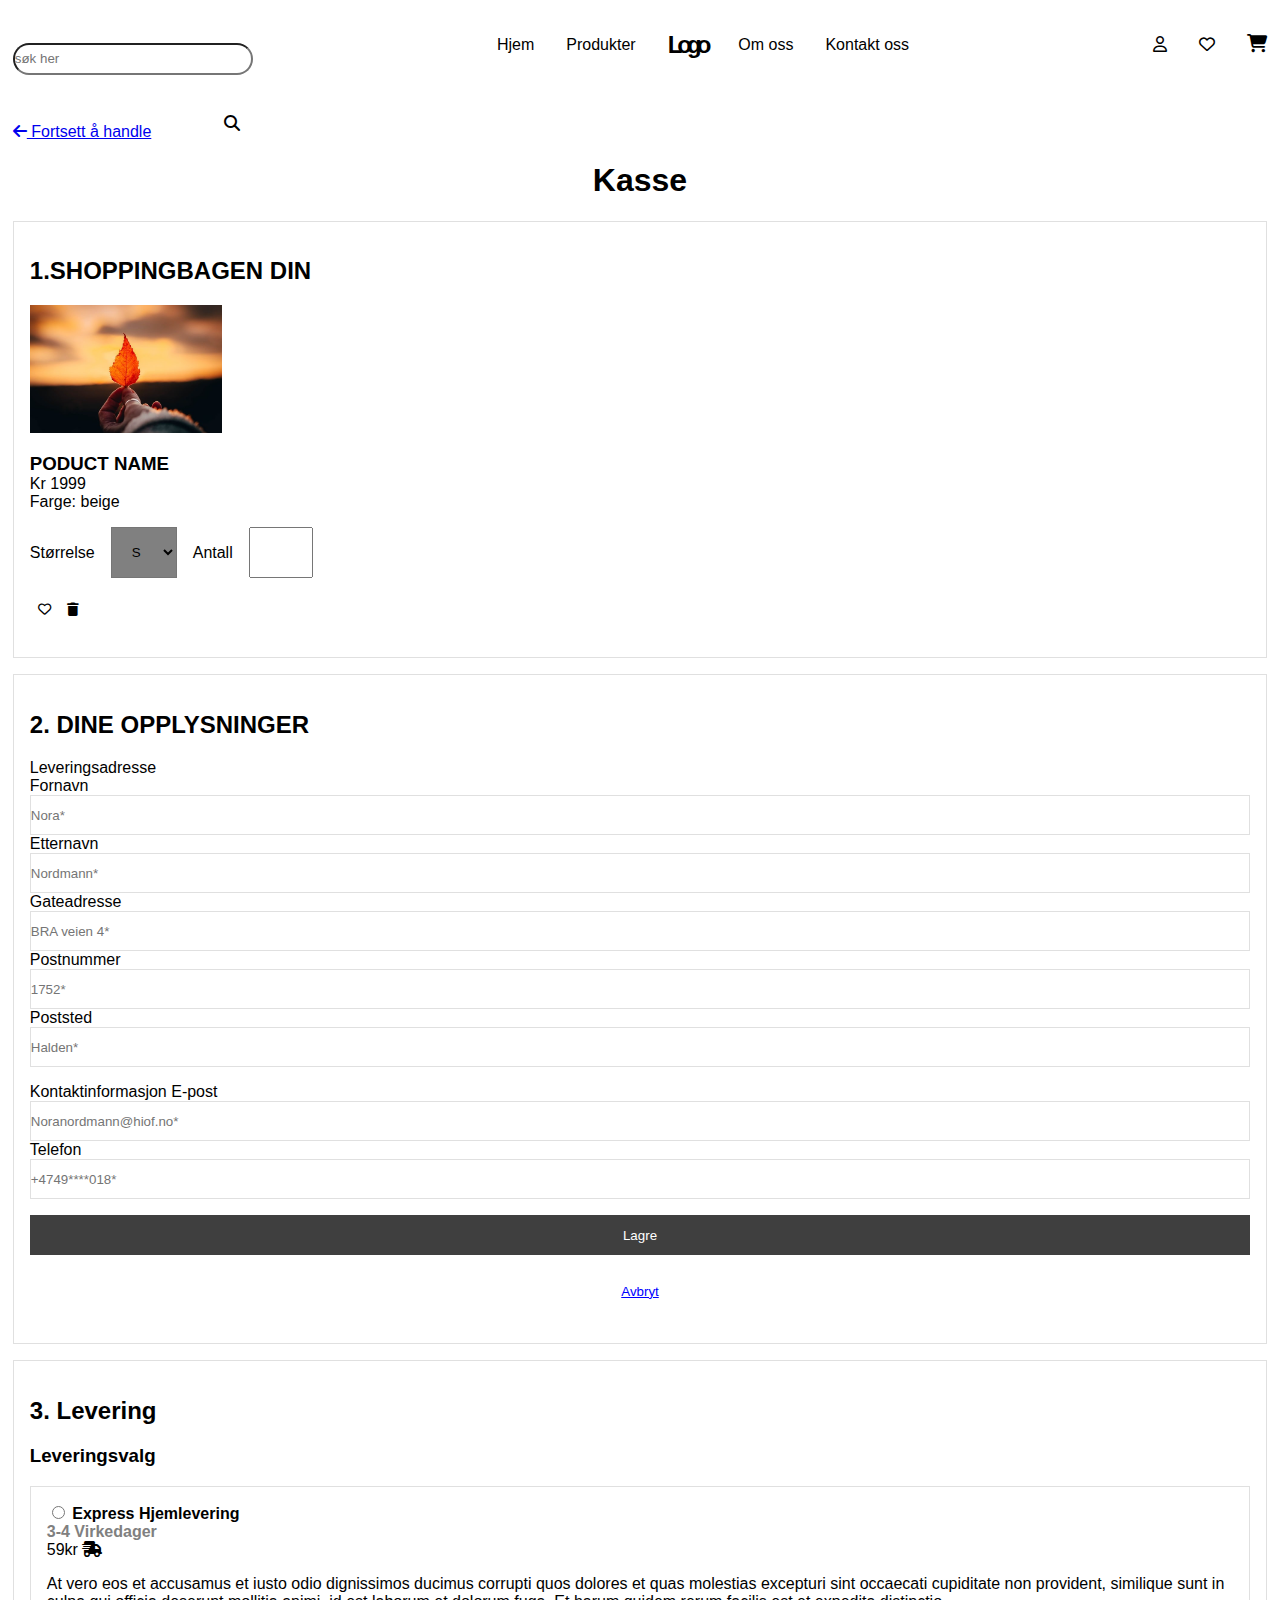
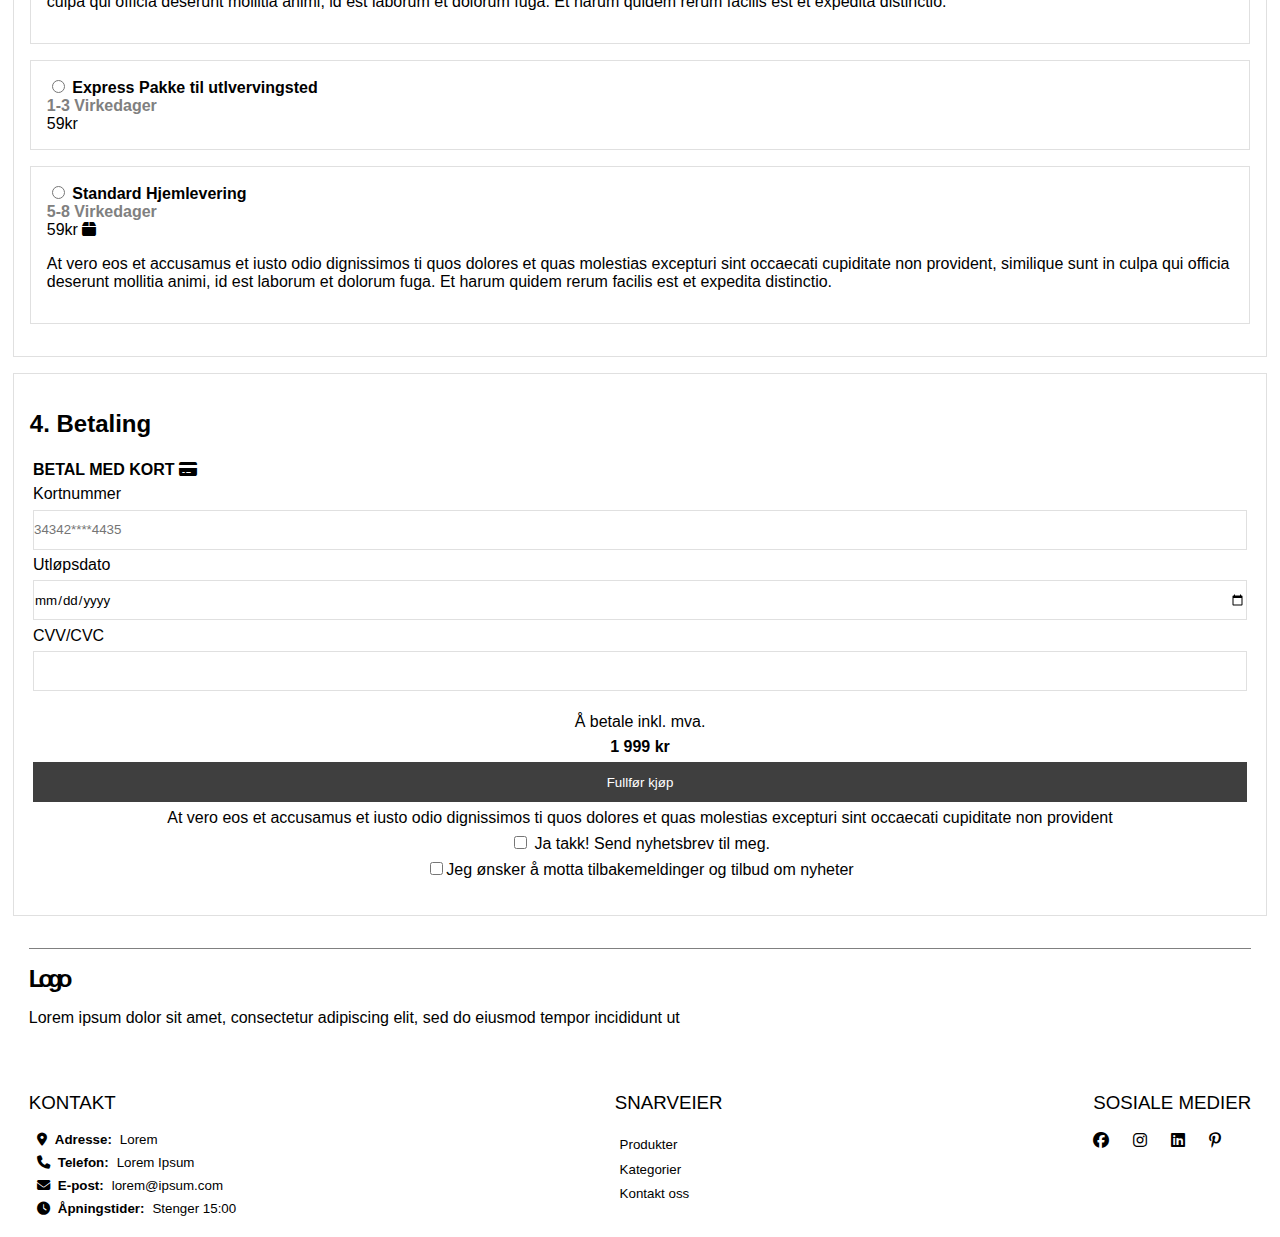
==== commit 0949d5cb: "dag12" ====
--- a/cart.html
+++ b/cart.html
@@ -64,16 +64,24 @@
                     </ul>
                     <form>
                         
-                        <select name="size" >
+                        
+                        
+                        <ul class="amount-and-size">
+                            <li>Størrelse</li>
+                            <li>
+                                <select name="size" >
                            
-                            <option value="small">S</option>
-                            <option value="medium">M</option>
-                            <option value="large">L</option>
-                        </select>
-                        
-                        
-                        
-                        <input type="number">
+                                    <option value="small">S</option>
+                                    <option value="medium">M</option>
+                                    <option value="large">L</option>
+                                </select>
+                            </li>
+                            <li>Antall</li>
+                            <li> <input type="number"></li>
+                     
+                        </ul>
+                        
+                       
                     </form>
                     <form>
                       
@@ -89,65 +97,7 @@
                     </ul>
 
 
-                    <img src="bilder/leaf.jpg" alt="product">
-                    <ul>
-                        <li><h3>PODUCT NAME</h3></li>
-                        <li>Kr 1999</li>
-                        <li>Farge: beige</li>
-                    </ul>
-                    <form>
-                        
-                        <select name="size" >
-                           
-                            <option value="small">S</option>
-                            <option value="medium">M</option>
-                            <option value="large">L</option>
-                        </select>
-                        
-                        <input type="number" min="1">
-                    </form>
-                    <form>
-                      
-                       
-                    </form>
-                    <ul class="button-list">
-                        <li>
-                            <button><i class="fa-regular fa-heart"></i></button>
-                        </li>
-                        <li>
-                             <button><i class="fa-solid fa-trash"></i></button>
-                        </li>
-                    </ul>
-
-                    <img src="bilder/leaf.jpg" alt="product">
-                    <ul>
-                        <li><h3>PODUCT NAME</h3></li>
-                        <li>Kr 1999</li>
-                        <li>Farge: beige</li>
-                    </ul>
-                    <form>
-                        
-                        <select name="size" >
-                           
-                            <option value="small">S</option>
-                            <option value="medium">M</option>
-                            <option value="large">L</option>
-                        </select>
-                       
-                        <input  type="number" min="1">
-                    </form>
-                    <form>
-                      
-                       
-                    </form>
-                    <ul class="button-list">
-                        <li>
-                            <button><i class="fa-regular fa-heart"></i></button>
-                        </li>
-                        <li>
-                             <button><i class="fa-solid fa-trash"></i></button>
-                        </li>
-                    </ul>
+                    
 
                 </section>
                 <section id="opplysninger"> 
@@ -159,7 +109,7 @@
                             <li>Fornavn</li>
                             <li><input type="text" placeholder="Nora*" class="num-text-box"></li>
                             <li>Etternavn</li>
-                            <li><input type="text" placeholder="Nordman*" class="num-text-box"></li>
+                            <li><input type="text" placeholder="Nordmann*" class="num-text-box"></li>
                             <li>Gateadresse</li>
                             <li><input type="text" placeholder="BRA veien 4*" class="num-text-box"></li>
                             <li>Postnummer</li>
@@ -171,7 +121,7 @@
 
                         <ul>
                             <li>Kontaktinformasjon E-post</li>
-                            <li><input type="text" placeholder="Noranordman@hiof.no*" class="num-text-box"></li>
+                            <li><input type="text" placeholder="Noranordmann@hiof.no*" class="num-text-box"></li>
                             <li>Telefon</li>
                             <li><input type="text" placeholder="+4749****018*" class="num-text-box"></li>
                         </ul>
--- a/css/css.css
+++ b/css/css.css
@@ -222,12 +222,75 @@
     .num-text-box{
 
         min-width: 100%;
-                        border: solid rgb(153, 153, 153) 1px;
+            border: solid rgb(224, 224, 224) 1px;
                         height: 2.5rem;
 
 
     }
     
+     
+    #shoppingbagen_din{
+        border: solid rgb(224, 224, 224) 1px;
+        padding:1rem;
+        
+        h2{
+            min-width: 100%;
+            
+        }
+
+        h3{
+            margin: 0px;
+        }
+        img{
+            max-height:15rem;
+            max-width: 12rem;
+        }
+        
+        .amount-and-size{
+            display: flex;
+            align-items: center;
+            gap:1rem;
+            select{
+                min-width: 100%;
+            }
+            input{
+                min-width: 30%;
+            }
+        }
+
+
+        .button-list{
+            display:flex;
+                button{
+                    padding:0.5rem;
+                    max-height: 2.5rem;
+                    background-color: white;
+                    border-color:white ;
+                    border:none;
+                }
+                
+            
+        }
+       form{
+
+            select{
+                    max-width:16%;
+                    background-color: gray;
+                    padding:1rem;
+                }
+            input{
+                    max-width:16%;
+                   padding:1rem;
+                }
+            
+
+            
+            
+
+            }
+    
+        
+    }
     
    
     
@@ -235,7 +298,9 @@
     #opplysninger{
         border: solid rgb(224, 224, 224) 1px;
         padding:1rem;
-    
+        
+           
+        }
         #avbryt{
             min-width: 100%;
             background-color: white;
@@ -246,11 +311,25 @@
             margin-bottom: 1rem;
             text-decoration: underline;
         }
-    }
-    
+    
+    
+
+
+    #levering{
+            border: solid rgb(224, 224, 224) 1px;
+            padding:1rem;
+    
+    
+            
+    
+            ul{
+                border: solid rgb(224, 224, 224) 1px;
+                padding:1rem;
+            }
+        }
     
     #betaling{
-        border: solid rgb(153, 153, 153) 1px;
+       border: solid rgb(224, 224, 224) 1px;
         padding:1rem;
         
        
@@ -273,68 +352,9 @@
     
     
     
-    #levering{
-        border: solid rgb(153, 153, 153) 1px;
-        padding:1rem;
-
-
-        
-
-        ul{
-            border: solid rgb(153, 153, 153) 1px;
-            padding:1rem;
-        }
-    }
-    
-    
-    #shoppingbagen_din{
-        
-        
-        h2{
-            min-width: 100%;
-            
-        }
-
-        h3{
-            margin: 0px;
-        }
-        img{
-            max-height:15rem;
-            max-width: 12rem;
-        }
-        
-        .button-list{
-            display:flex;
-                button{
-                    padding:0.5rem;
-                    max-height: 2.5rem;
-                    background-color: white;
-                    border-color:white ;
-                    border:none;
-                }
-                
-            
-        }
-       form{
-
-            select{
-                    max-width:16%;
-                    background-color: gray;
-                    padding:1rem;
-                }
-            input{
-                    max-width:16%;
-                   padding:1rem;
-                }
-            
-
-            
-            
-
-            }
-    
-        
-    }
+   
+    
+   
 
 
 
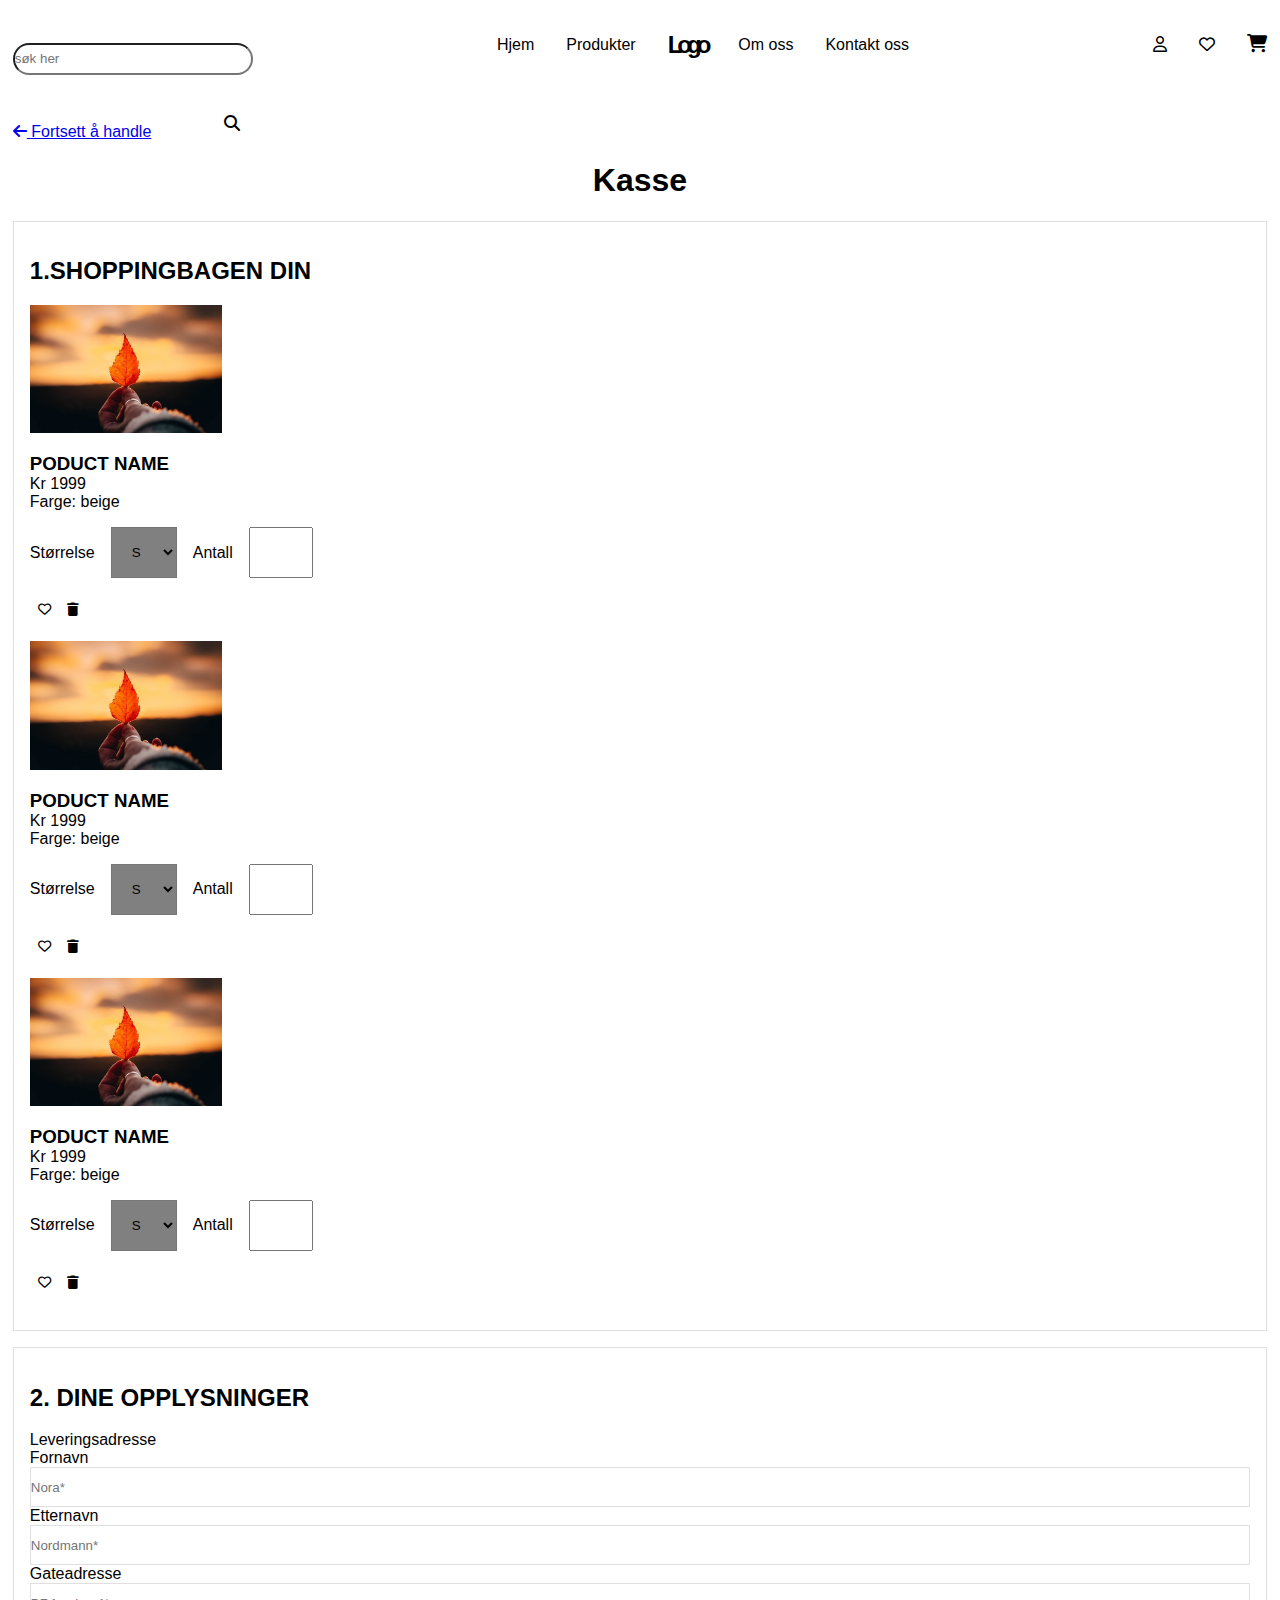
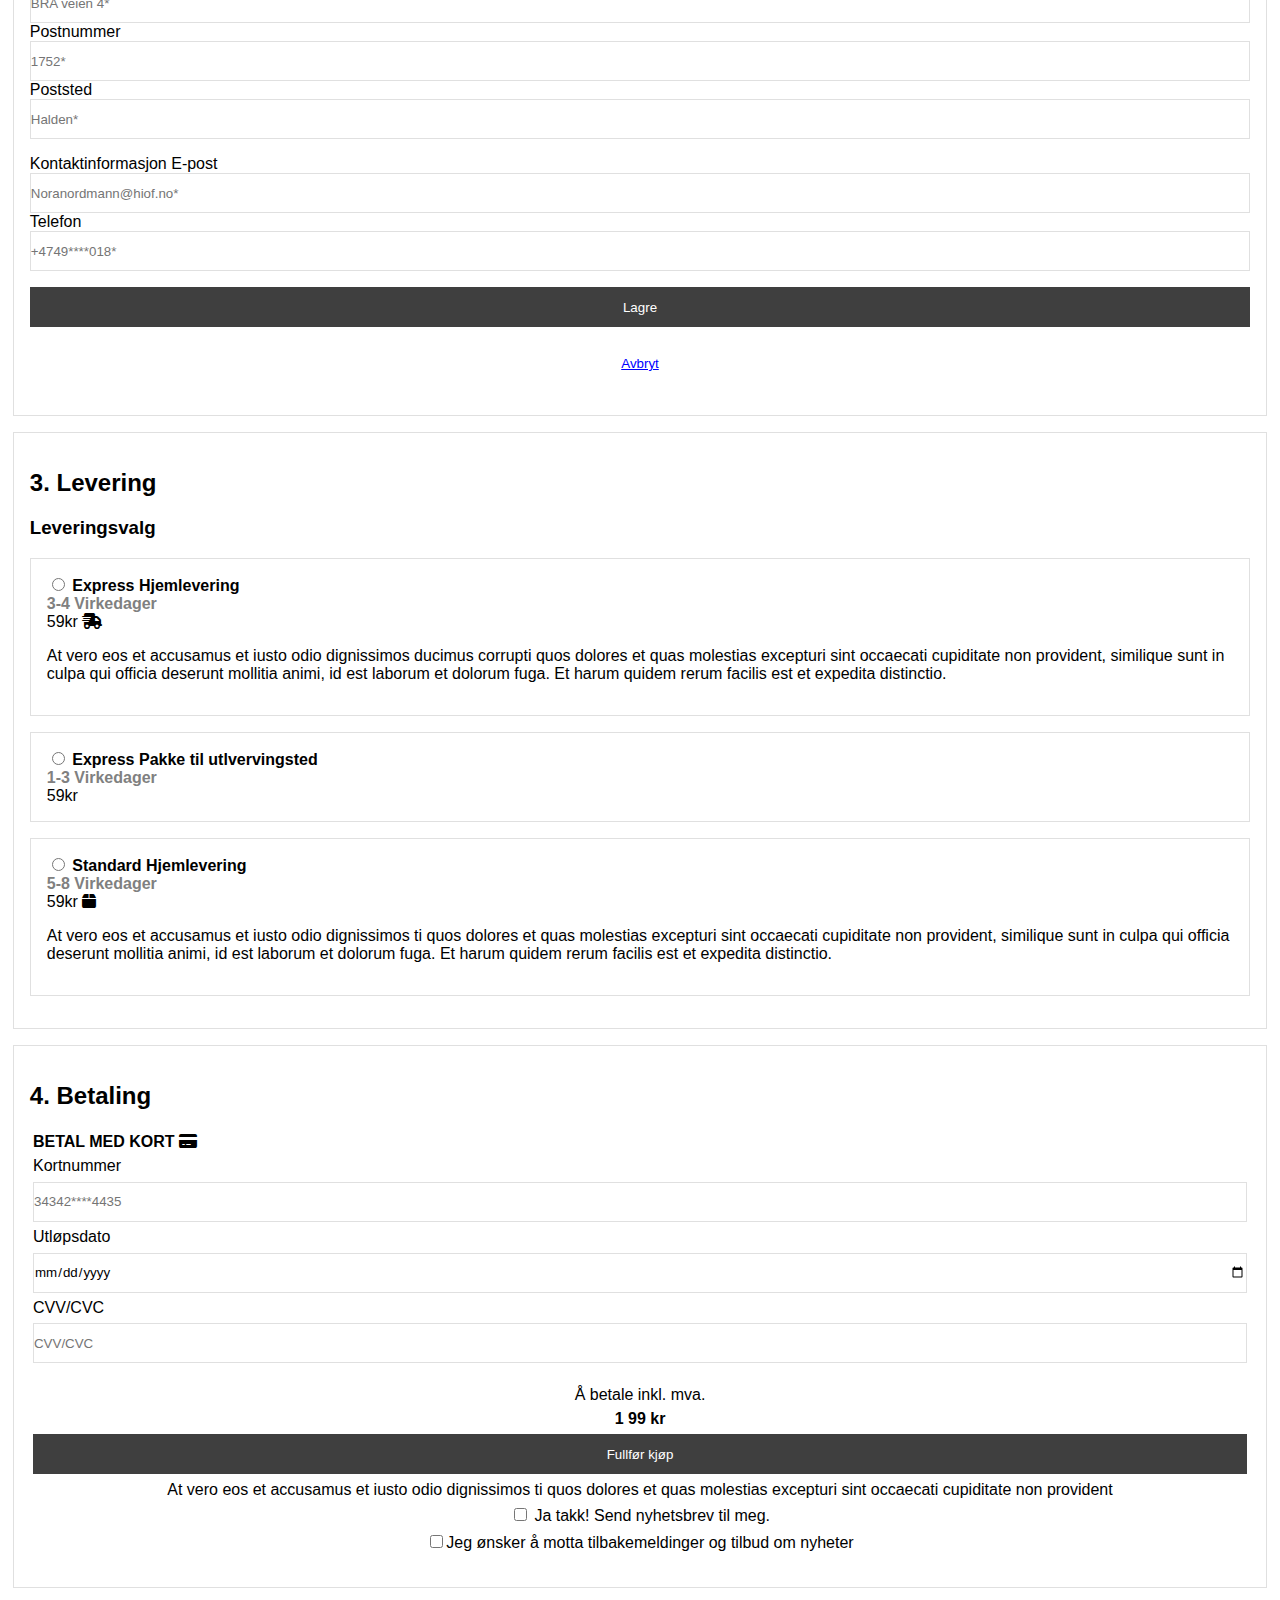
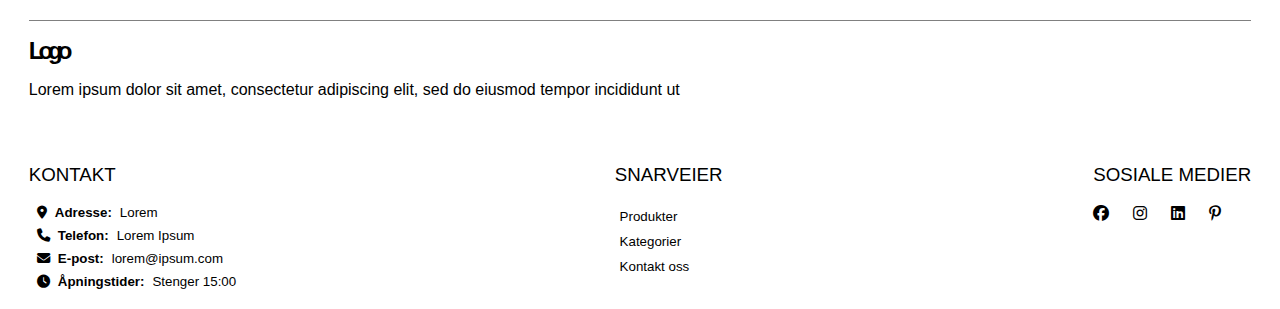
==== commit 6a7c78c3: "dag12" ====
--- a/cart.html
+++ b/cart.html
@@ -83,10 +83,81 @@
                         
                        
                     </form>
-                    <form>
-                      
+                    
+                    <ul class="button-list">
+                        <li>
+                            <button><i class="fa-regular fa-heart"></i></button>
+                        </li>
+                        <li>
+                             <button><i class="fa-solid fa-trash"></i></button>
+                        </li>
+                    </ul>
+
+                    <img src="bilder/leaf.jpg" alt="product">
+                    <ul>
+                        <li><h3>PODUCT NAME</h3></li>
+                        <li>Kr 1999</li>
+                        <li>Farge: beige</li>
+                    </ul>
+                    <form>
+                        
+                        
+                        
+                        <ul class="amount-and-size">
+                            <li>Størrelse</li>
+                            <li>
+                                <select name="size" >
+                           
+                                    <option value="small">S</option>
+                                    <option value="medium">M</option>
+                                    <option value="large">L</option>
+                                </select>
+                            </li>
+                            <li>Antall</li>
+                            <li> <input type="number"></li>
+                     
+                        </ul>
+                        
                        
                     </form>
+                    
+                    <ul class="button-list">
+                        <li>
+                            <button><i class="fa-regular fa-heart"></i></button>
+                        </li>
+                        <li>
+                             <button><i class="fa-solid fa-trash"></i></button>
+                        </li>
+                    </ul>
+
+                    <img src="bilder/leaf.jpg" alt="product">
+                    <ul>
+                        <li><h3>PODUCT NAME</h3></li>
+                        <li>Kr 1999</li>
+                        <li>Farge: beige</li>
+                    </ul>
+                    <form>
+                        
+                        
+                        
+                        <ul class="amount-and-size">
+                            <li>Størrelse</li>
+                            <li>
+                                <select name="size" >
+                           
+                                    <option value="small">S</option>
+                                    <option value="medium">M</option>
+                                    <option value="large">L</option>
+                                </select>
+                            </li>
+                            <li>Antall</li>
+                            <li> <input type="number"></li>
+                     
+                        </ul>
+                        
+                       
+                    </form>
+                    
                     <ul class="button-list">
                         <li>
                             <button><i class="fa-regular fa-heart"></i></button>
@@ -174,13 +245,13 @@
                             <li>Utløpsdato</li>
                             <li><input type="date" class="num-text-box"></li>
                             <li>CVV/CVC</li>
-                            <li><input type="text" class="num-text-box"></li>
+                            <li><input type="text" class="num-text-box" placeholder="CVV/CVC"></li>
                             
                         </ul>
                         
                         <ul class="text-middle">
                             <li >Å betale inkl. mva.</li>
-                            <li class="bold">1 999 kr</li>
+                            <li class="bold">1 99 kr</li>
                             <li><input type="submit" value="Fullfør kjøp" class="graybutton"></li>
                             <li class="text-middle">At vero eos et accusamus et iusto odio dignissimos ti quos dolores et quas molestias excepturi sint occaecati cupiditate non provident</li>
                             <li class="text-middle"><input type="checkbox"> Ja takk! Send nyhetsbrev til meg.</li>
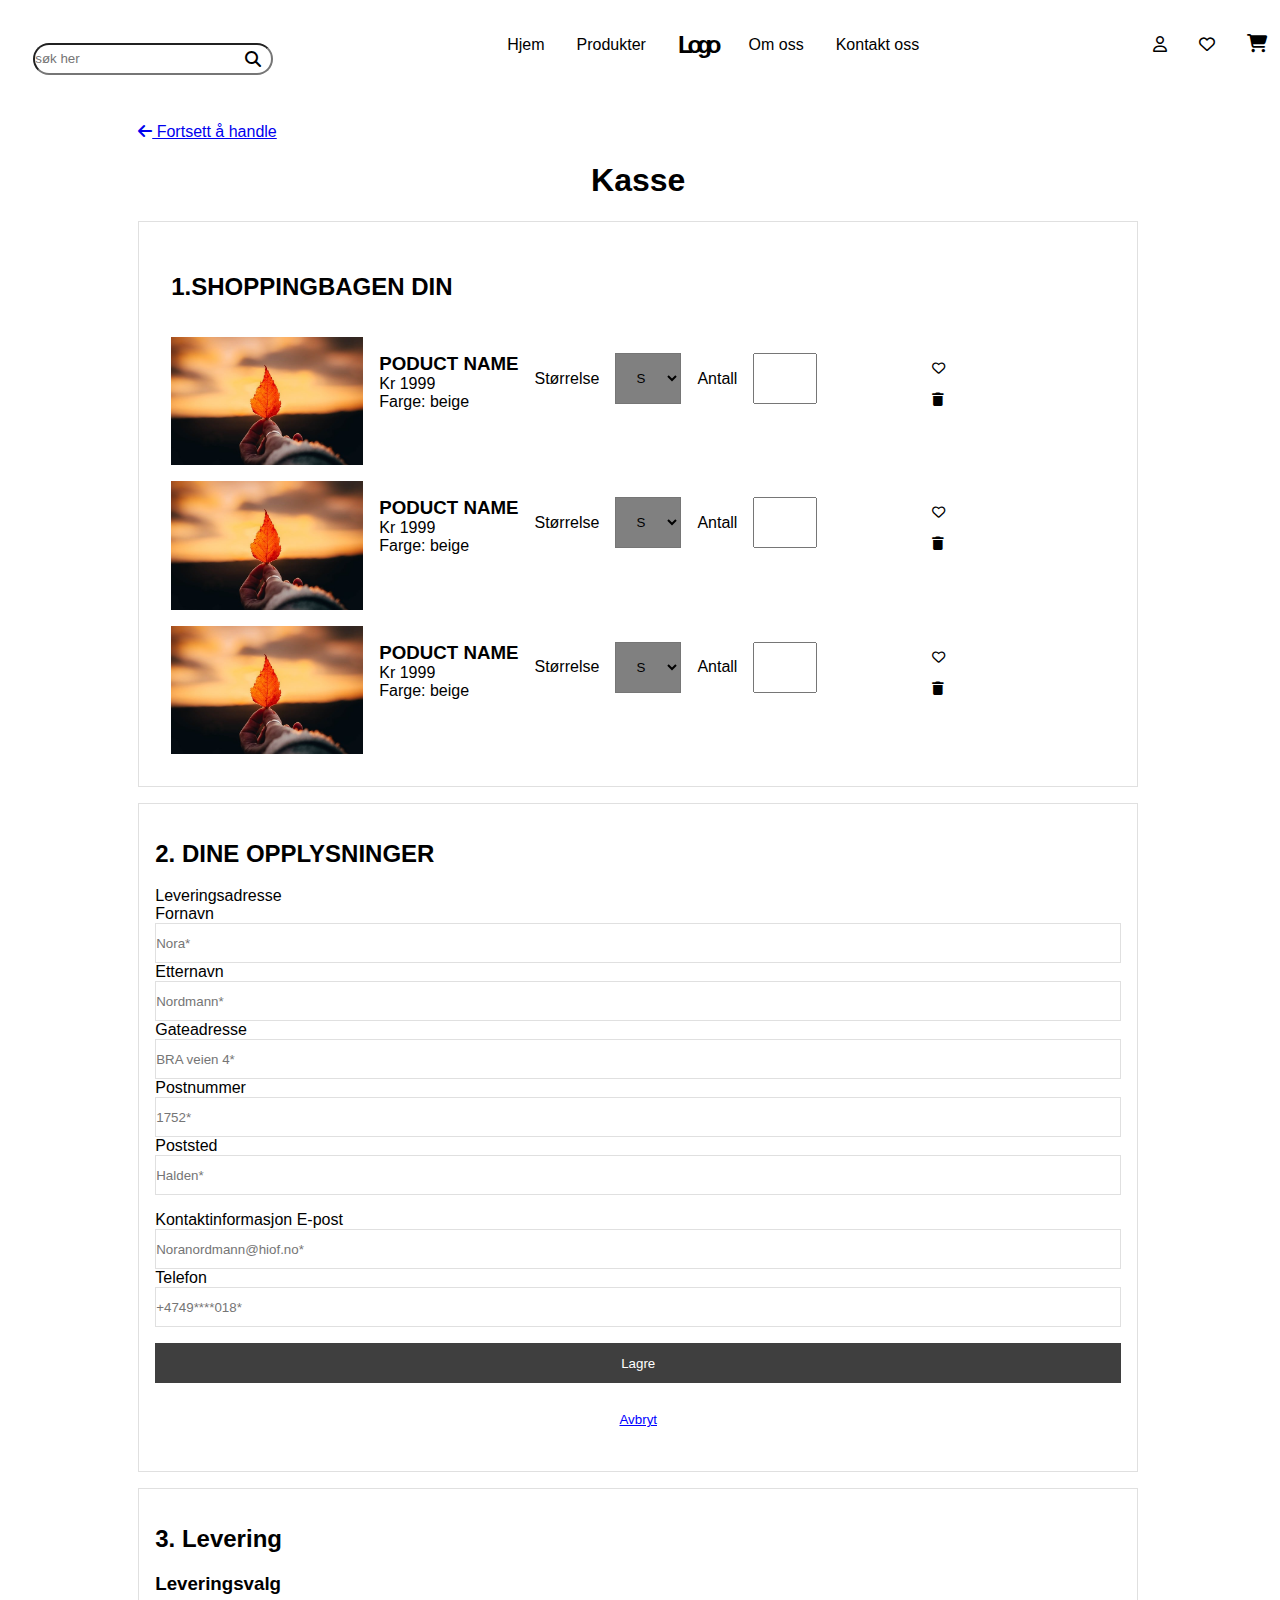
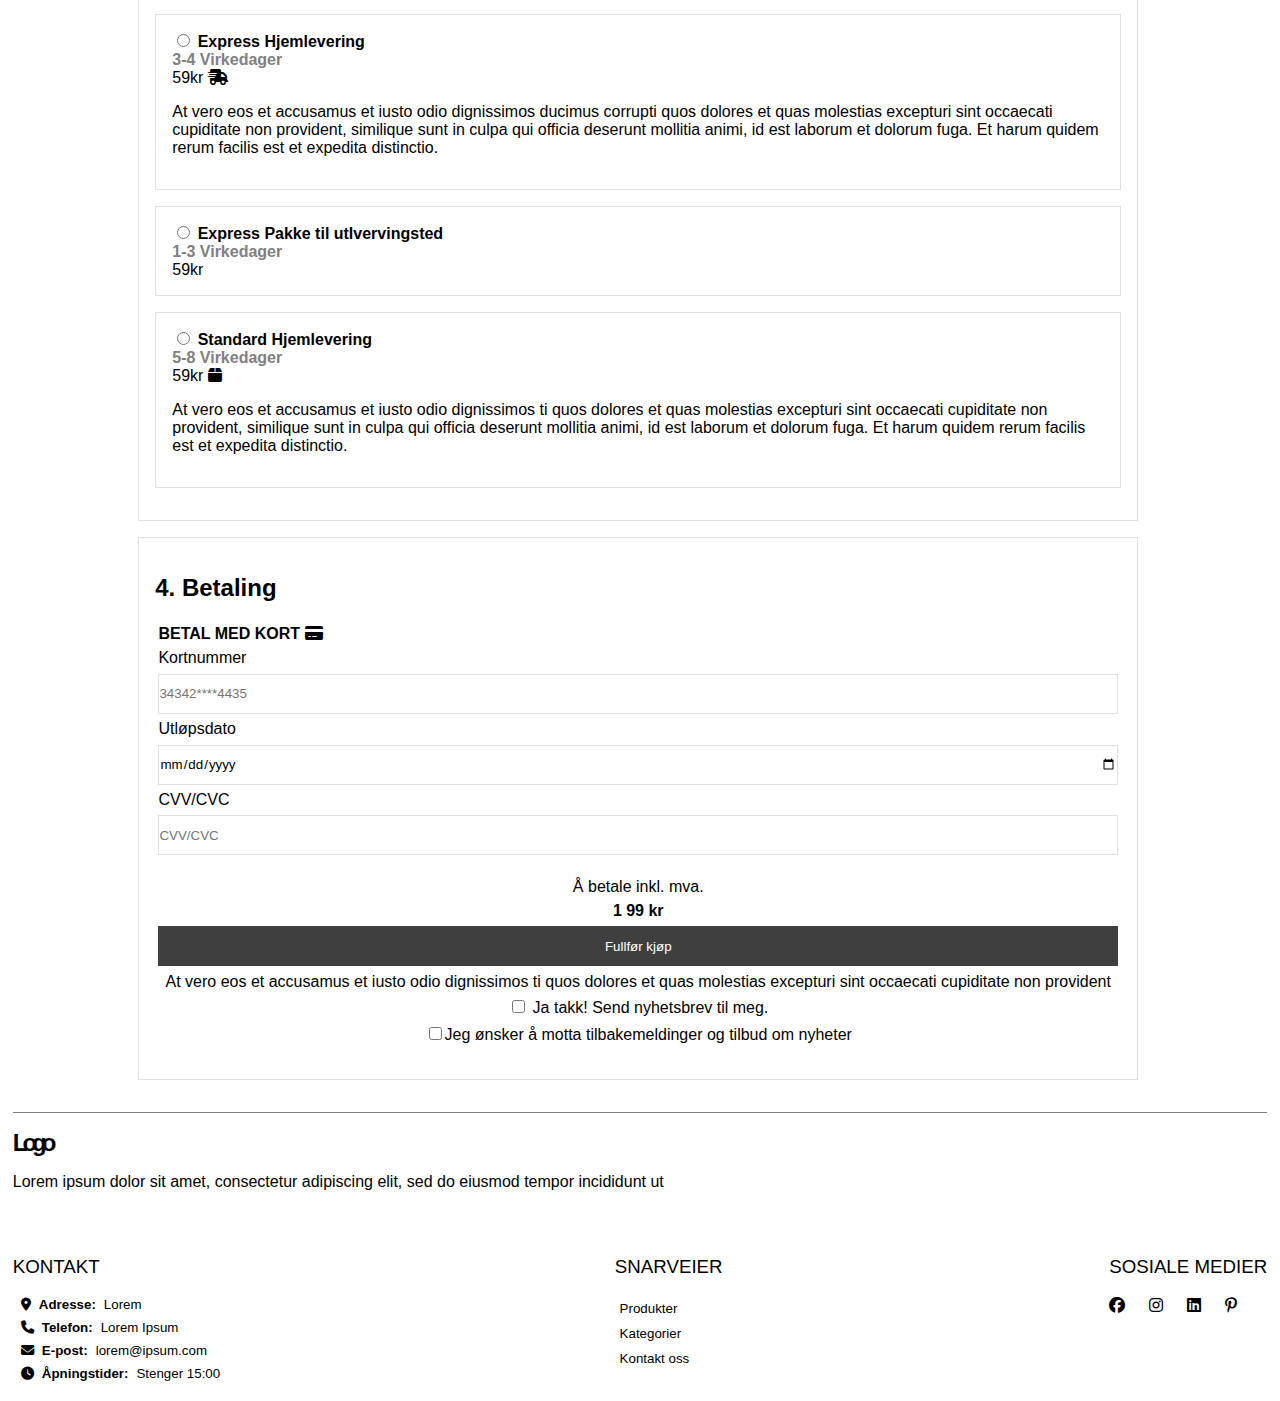
==== commit f12c2f0b: "dag13" ====
--- a/cart.html
+++ b/cart.html
@@ -94,7 +94,7 @@
                     </ul>
 
                     <img src="bilder/leaf.jpg" alt="product">
-                    <ul>
+                    <ul class="cart-product-info">
                         <li><h3>PODUCT NAME</h3></li>
                         <li>Kr 1999</li>
                         <li>Farge: beige</li>
--- a/css/css.css
+++ b/css/css.css
@@ -25,7 +25,11 @@
         
         min-width: 100%;
 
-        
+        #magnifying-glass{
+            position: relative;
+            left:14.5rem;
+            top:0.1rem;
+        }
         
         
 
@@ -886,11 +890,8 @@
 
 
 
-@media only screen and (min-width:500px){
-}
-
-
-
+
+ /*Desktopversjon av index siden*/
 @media only screen and (min-width:1000px){
    
     #index,#produkt-side{
@@ -940,17 +941,17 @@
                 gap: 2rem;
                 
                 a:hover{
-                    text-decoration: underline;
-                }
-            }
-            }
-        }
-
-
-
-
-
-    /*Desktopversjon av index siden*/
+                    text-decoration:underline;
+                }
+            }
+            }
+        }
+
+
+
+
+
+   
     #index{
         
         
@@ -1191,9 +1192,98 @@
 
     }
     
-    
-    
-    
-    
-   
+    #produkt-side{
+
+
+        max-width: 1080px;
+        main{
+            display: flex;
+            flex-wrap: wrap;
+            gap:1rem;
+            justify-content: space-between;
+            nav{
+                min-width: 100%;
+            }
+       
+            #produkt-bilder{
+                max-width: 40%;
+                
+                #img1{
+                   
+                    width:9.8rem;
+                    height:12.6rem;
+                    margin-bottom:1.1rem;
+                }
+                
+                #img2{
+                    width:9.8rem;
+                    height:12.6rem;
+                    margin-bottom:1.1rem;
+                    
+                 }
+                 #img3{
+                    
+                    
+                    width:9.8rem;
+                    height:12.6rem;
+                
+                }
+                
+                #img4{
+                    
+                    max-width:26rem;
+                    height:40rem;  
+                 }
+            }
+            #produkt-oversikt{
+                max-width: 40%;
+            }
+            #lignende-produkter{
+                min-width: 100%;
+            }
+        
+        
+        
+        
+
+    }
+}
+    
+    #handlekurv{
+        
+        
+        max-width: 1000px;
+        margin-left: 10%;
+        
+        
+        
+        #shoppingbagen_din{
+            display: flex;
+            flex-wrap: wrap;
+            gap:1rem;
+            padding:2rem;
+            max-width: 1000px;
+
+            form{
+                max-width: 40%;
+            }
+
+
+            .button-list{
+                display: block;
+            }
+        
+        }
+
+
+
+    }
+    
+  
+    footer{
+        
+        margin-left:0px;
+        margin-right:0px;
+    
+    }
 }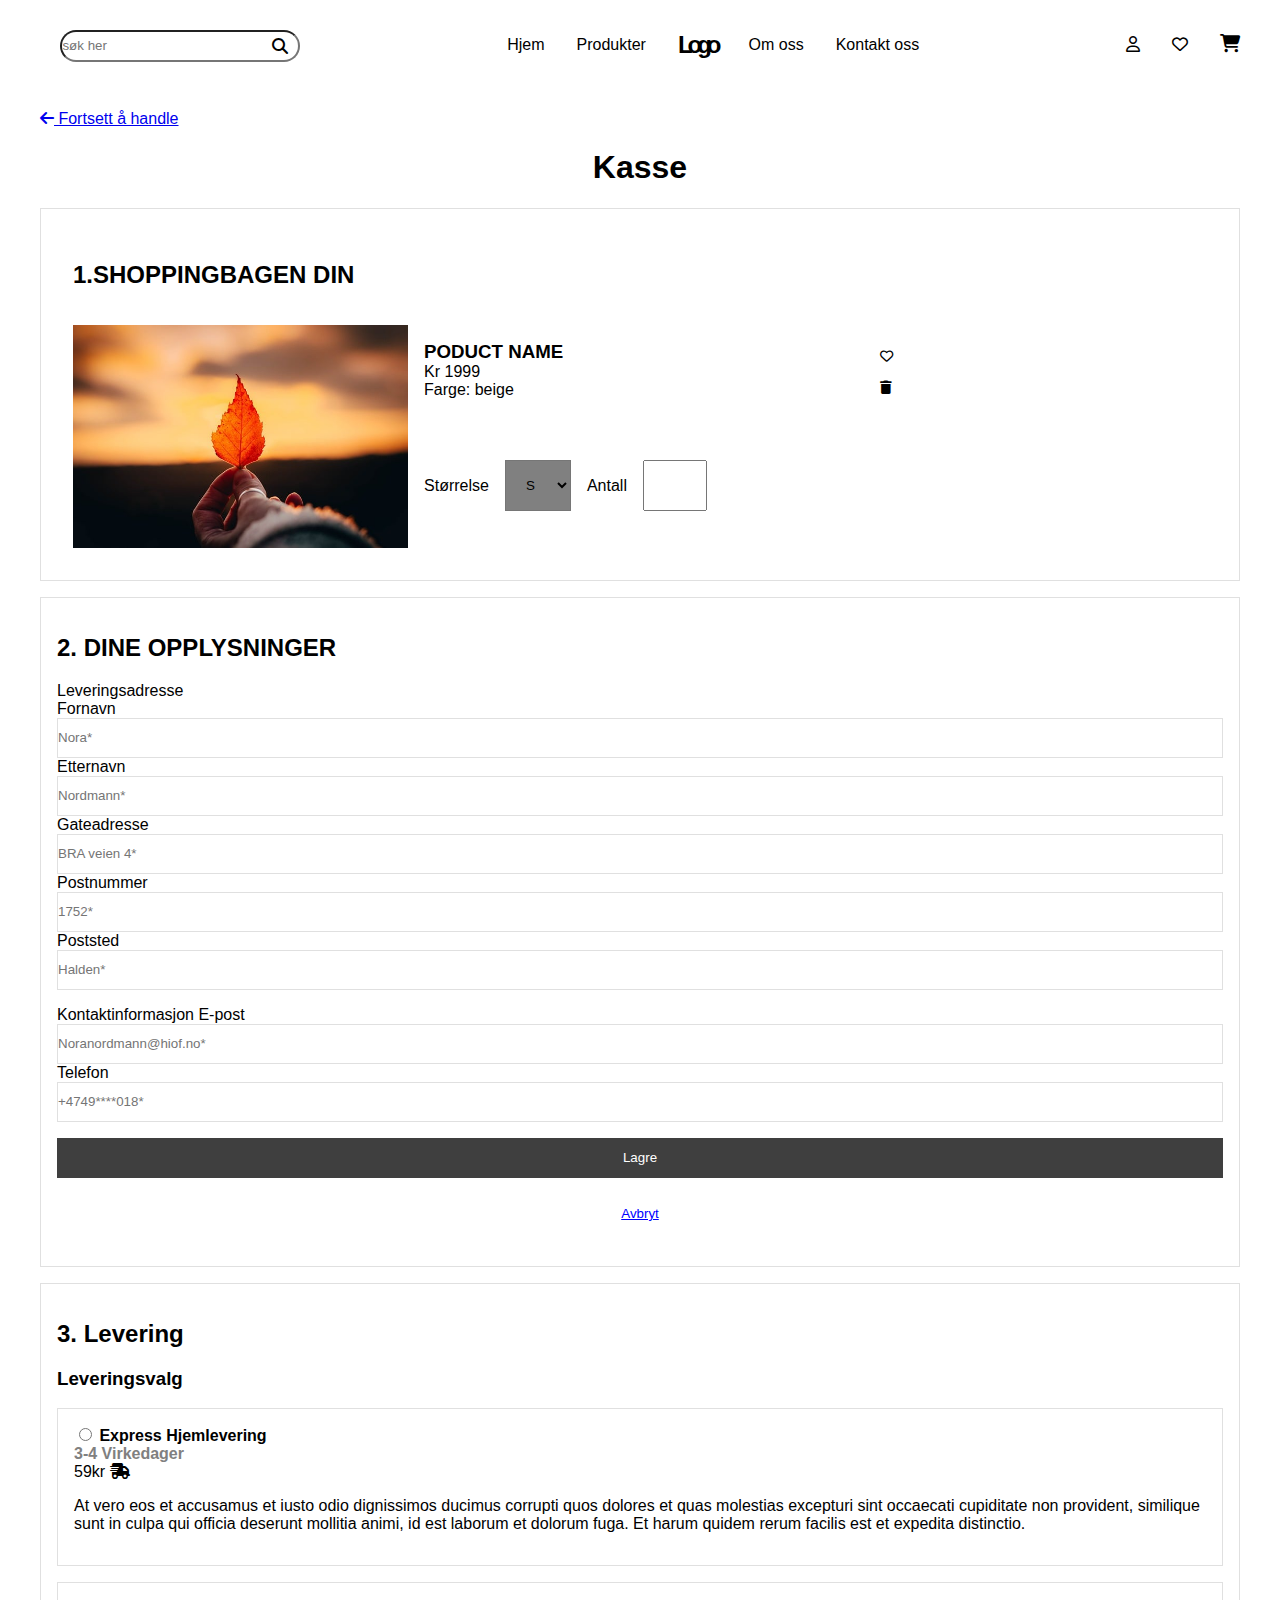
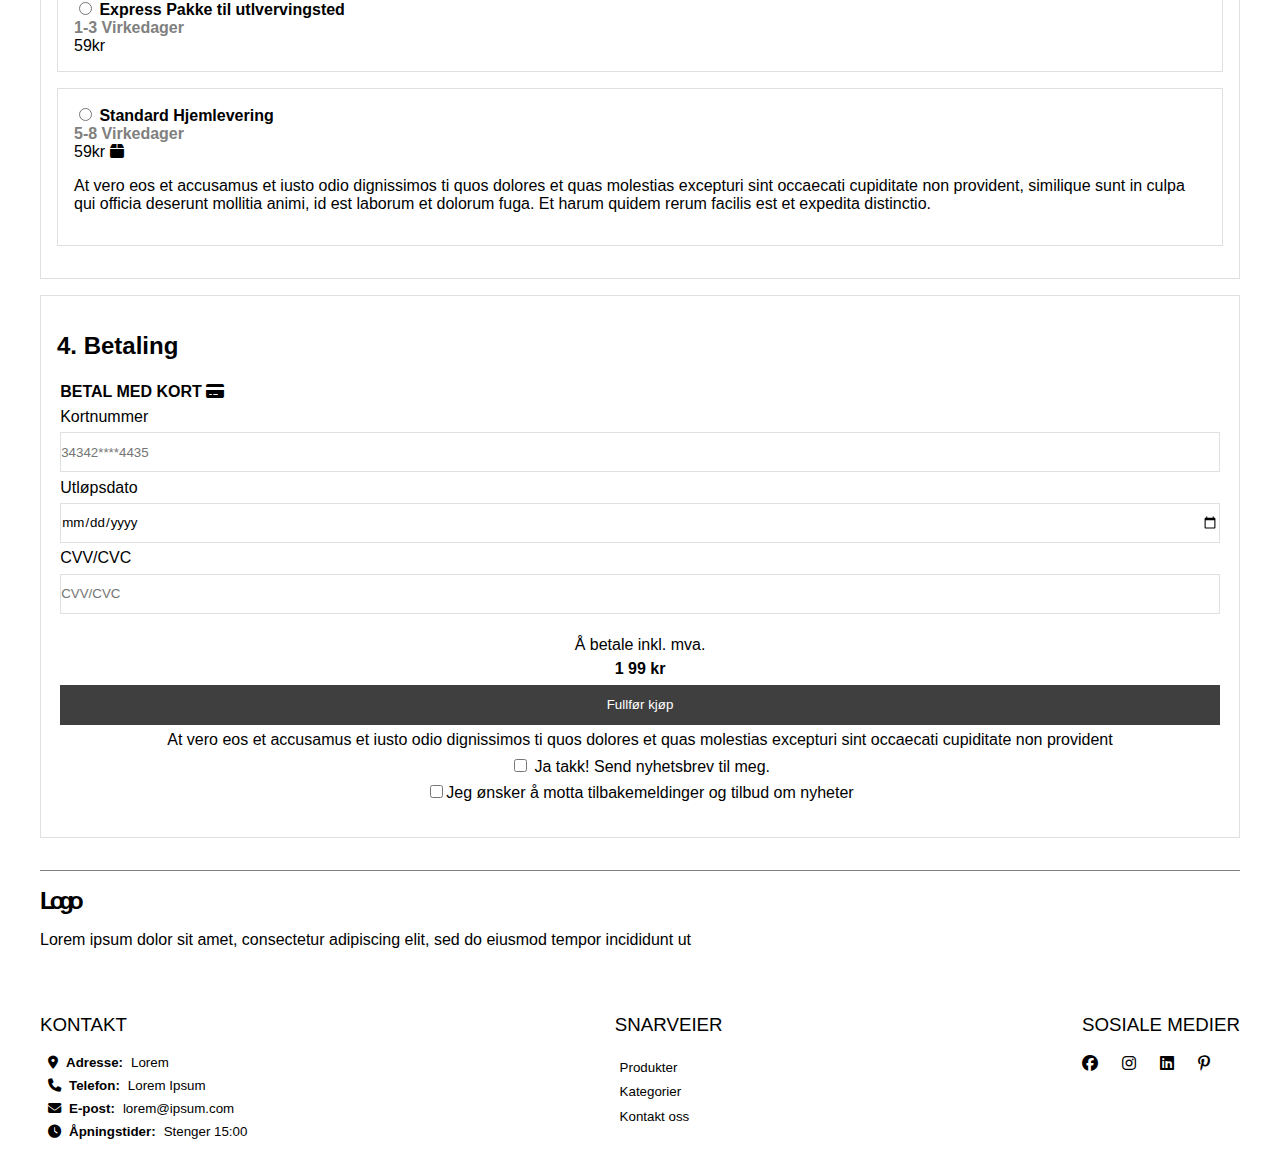
==== commit 3532760f: "dag14" ====
--- a/cart.html
+++ b/cart.html
@@ -9,332 +9,265 @@
         <link rel="stylesheet" href="ikoner/css/fontawesome.css">
         <link rel="stylesheet" href="ikoner/css/brands.css">
         <link rel="stylesheet" href="css/css.css" type="text/css">
-        <title>Lorem Slipsum</title>
+        <title>Lorem Ipsum</title>
     </head>
 
     <body>
-        <header>
-            <nav>
-                <form>
-                    <label>
-                        <i id="magnifying-glass" class="fa-solid fa-magnifying-glass"></i>
-                        <input type="search" placeholder="søk her" id="search">
-                    </label>
-                </form>
-                <ul>
-                    <li>
-                        <a href="index.html">Hjem</a>
-                    </li>
-                    <li>
-                        <a href="product.html">Produkter</a>
-                    </li>
-                    <li>
-                        <a class="logo" href="#">Logo</a>
-                    </li>
-                    <li>
-                        <a href="footer">Om oss</a>
-                    </li>
-                    <li>
-                        <a href="#">Kontakt oss</a>
-                    </li>
-                </ul>
-                <ul id="nav-icons">
-                    <li><i class="fa-regular fa-user"></i></li>
-                    <li><i class="fa-regular fa-heart"></i></li>
-                    <li><a href="cart.html"><i id="cart" class="fa-solid fa-cart-shopping"></i></a></li>
-                </ul>
-            </nav>
-         </header>
+        <div id="content-container">
+            <header>
+                <nav>
+                    <form>
+                        <label>
+                            <i id="magnifying-glass" class="fa-solid fa-magnifying-glass"></i>
+                            <input type="search" placeholder="søk her" id="search">
+                        </label>
+                    </form>
+                    <ul>
+                        <li>
+                            <a href="index.html">Hjem</a>
+                        </li>
+                        <li>
+                            <a href="product.html">Produkter</a>
+                        </li>
+                        <li>
+                            <a class="logo" href="#">Logo</a>
+                        </li>
+                        <li>
+                            <a href="footer">Om oss</a>
+                        </li>
+                        <li>
+                            <a href="#">Kontakt oss</a>
+                        </li>
+                    </ul>
+                    <ul id="nav-icons">
+                        <li><i class="fa-regular fa-user"></i></li>
+                        <li><i class="fa-regular fa-heart"></i></li>
+                        <li><a href="cart.html"><i id="cart" class="fa-solid fa-cart-shopping"></i></a></li>
+                    </ul>
+                </nav>
+            </header>
+                
+            <main id="handlekurv">
+                    <header>
+                        <a href="index.html"><i class="fa-solid fa-arrow-left"></i> Fortsett å handle</a>
+                        <h1 class="text-middle">Kasse</h1>
+
+                    </header>
+        
+        
+                    <section id="shoppingbagen_din">
+                        
+                        
+                        
+                        <h2>1.SHOPPINGBAGEN DIN</h2>
+                       
+                        <article>
+                                <img src="bilder/leaf.jpg" alt="product">
+                                
+                                <ul>
+                                    <li><h3>PODUCT NAME</h3></li>
+                                    <li>Kr 1999</li>
+                                    <li>Farge: beige</li>
+                                </ul>
+                                <form>
+                                    
+                                    
+                                    
+                                <ul class="amount-and-size">
+                                    <li>Størrelse</li>
+                                    <li>
+                                        <select name="size" >
+                                
+                                            <option value="small">S</option>
+                                            <option value="medium">M</option>
+                                            <option value="large">L</option>
+                                        </select>
+                                    </li>
+                                    <li>Antall</li>
+                                    <li> <input type="number"></li>
+                            
+                                </ul>
+                            </form>
+                            
+                            <ul class="button-list">
+                                <li>
+                                    <button><i class="fa-regular fa-heart"></i></button>
+                                </li>
+                                <li>
+                                    <button><i class="fa-solid fa-trash"></i></button>
+                                </li>
+                            </ul>
+                        </article>
+                        
+
+
+                        
+
+                    </section>
+                    <section id="opplysninger"> 
+                        <h2>2. DINE OPPLYSNINGER</h2>
+                        <form>
+                            
+                            <ul>
+                                <li>Leveringsadresse</li>
+                                <li>Fornavn</li>
+                                <li><input type="text" placeholder="Nora*" class="num-text-box"></li>
+                                <li>Etternavn</li>
+                                <li><input type="text" placeholder="Nordmann*" class="num-text-box"></li>
+                                <li>Gateadresse</li>
+                                <li><input type="text" placeholder="BRA veien 4*" class="num-text-box"></li>
+                                <li>Postnummer</li>
+                                <li><input type="text" placeholder="1752*" class="num-text-box"></li>
+                                <li>Poststed</li>
+                                <li><input type="text" placeholder="Halden*" class="num-text-box"></li>
+                            </ul>
+
+
+                            <ul>
+                                <li>Kontaktinformasjon E-post</li>
+                                <li><input type="text" placeholder="Noranordmann@hiof.no*" class="num-text-box"></li>
+                                <li>Telefon</li>
+                                <li><input type="text" placeholder="+4749****018*" class="num-text-box"></li>
+                            </ul>
+                            <input type="submit" value="Lagre" class="graybutton">
+                            <input type="reset" value="Avbryt" id="avbryt">
+                        </form>
+                    </section>
+                    
+                    
+                
+
+
+                    <section id="levering">
+                        <h2>3. Levering</h2>
+                        <h3>Leveringsvalg</h3>
+                        <form>
+                            <ul>
+                                <li class="bold"><input type="radio"> Express Hjemlevering</li>
+                                <li class="gray">3-4 Virkedager</li>
+                                <li>59kr <i class="fa-solid fa-truck-fast"></i></li>
+                                <li><p>At vero eos et accusamus et iusto odio dignissimos ducimus  corrupti quos dolores et quas molestias excepturi sint occaecati cupiditate non provident, similique sunt in culpa qui officia deserunt mollitia animi, id est laborum et dolorum fuga. Et harum quidem rerum facilis est et expedita distinctio.</p></li>
+                            </ul>
+                            
+                            <ul>
+                                <li class="bold"><input type="radio"> Express Pakke til utlvervingsted</li>
+                                <li class="gray">1-3 Virkedager</li>
+                                <li>59kr </li>
+                            
+                            </ul>
+
+                            <ul>
+                                <li class="bold"><input type="radio"> Standard Hjemlevering</li>
+                                <li class="gray">5-8 Virkedager</li>
+                                <li>59kr <i class="fa-solid fa-box"></i></li>
+                                <li><p>At vero eos et accusamus et iusto odio dignissimos ti quos dolores et quas molestias excepturi sint occaecati cupiditate non provident, similique sunt in culpa qui officia deserunt mollitia animi, id est laborum et dolorum fuga. Et harum quidem rerum facilis est et expedita distinctio.</p></li>
+                            </ul>
+
+
+                        </form>
+                    </section>
+                    
+                    <section id="betaling">
+                        <h2>4. Betaling</h2>
+                        
+                        <form>
+                            <ul>
+                                <li class="bold">BETAL MED KORT <i class="fa-solid fa-credit-card"></i></li>
+                                <li>Kortnummer</li>
+                                <li><input type="number" placeholder="34342****4435" class="num-text-box"></li>
+                                <li>Utløpsdato</li>
+                                <li><input type="date" class="num-text-box"></li>
+                                <li>CVV/CVC</li>
+                                <li><input type="text" class="num-text-box" placeholder="CVV/CVC"></li>
+                                
+                            </ul>
+                            
+                            <ul class="text-middle">
+                                <li >Å betale inkl. mva.</li>
+                                <li class="bold">1 99 kr</li>
+                                <li><input type="submit" value="Fullfør kjøp" class="graybutton"></li>
+                                <li class="text-middle">At vero eos et accusamus et iusto odio dignissimos ti quos dolores et quas molestias excepturi sint occaecati cupiditate non provident</li>
+                                <li class="text-middle"><input type="checkbox"> Ja takk! Send nyhetsbrev til meg.</li>
+                                <li class="text-middle"><input type="checkbox">Jeg ønsker å motta tilbakemeldinger og tilbud om nyheter</li>
+
+
+                                
+                            </ul>
+
+
+                        </form>
+
+
+
+
+                    </section>
+        
+            </main>
+
+
+            <footer>
+                <section id="logo-and-p">
+                    <a class="logo" href="index.html">Logo</a>
+                    <p>Lorem ipsum dolor sit amet, consectetur adipiscing elit, sed do eiusmod tempor incididunt ut</p>
+                </section>
+
+
+                <section id="tilgang">
+                    <h3>KONTAKT</h3>
+                    <ul>
+                        <li><i class="fa-solid fa-location-dot"></i></li>
+                        <li class="bold">Adresse:</li>
+                        <li>Lorem</li>
+                    </ul>
+                    
+                    
+                    <ul>
+                        <li><i class="fa-solid fa-phone"></i></li>
+                        <li class="bold">Telefon:</li>
+                        <li>Lorem Ipsum</li>
+                    </ul>
+
+                    <ul>
+                        <li><i class="fa-solid fa-envelope"></i></li>
+                        <li class="bold">E-post:</li>
+                        <li>lorem@ipsum.com</li>
+                    </ul>
+                    
+                    <ul>
+                        <li><i class="fa-solid fa-clock"></i></li>
+                        <li class="bold">Åpningstider:</li>
+                        <li>Stenger 15:00</li>
+                    </ul>
+                </section>
+                    
+                
             
-         <main id="handlekurv">
-                <header>
-                    <a href="index.html"><i class="fa-solid fa-arrow-left"></i> Fortsett å handle</a>
-                    <h1 class="text-middle">Kasse</h1>
-
-                </header>
-       
-       
-                <section id="shoppingbagen_din">
-                    <h2>1.SHOPPINGBAGEN DIN</h2>
-                    <img src="bilder/leaf.jpg" alt="product">
-                    <ul>
-                        <li><h3>PODUCT NAME</h3></li>
-                        <li>Kr 1999</li>
-                        <li>Farge: beige</li>
-                    </ul>
-                    <form>
-                        
-                        
-                        
-                        <ul class="amount-and-size">
-                            <li>Størrelse</li>
-                            <li>
-                                <select name="size" >
-                           
-                                    <option value="small">S</option>
-                                    <option value="medium">M</option>
-                                    <option value="large">L</option>
-                                </select>
-                            </li>
-                            <li>Antall</li>
-                            <li> <input type="number"></li>
-                     
-                        </ul>
-                        
-                       
-                    </form>
-                    
-                    <ul class="button-list">
-                        <li>
-                            <button><i class="fa-regular fa-heart"></i></button>
-                        </li>
-                        <li>
-                             <button><i class="fa-solid fa-trash"></i></button>
-                        </li>
-                    </ul>
-
-                    <img src="bilder/leaf.jpg" alt="product">
-                    <ul class="cart-product-info">
-                        <li><h3>PODUCT NAME</h3></li>
-                        <li>Kr 1999</li>
-                        <li>Farge: beige</li>
-                    </ul>
-                    <form>
-                        
-                        
-                        
-                        <ul class="amount-and-size">
-                            <li>Størrelse</li>
-                            <li>
-                                <select name="size" >
-                           
-                                    <option value="small">S</option>
-                                    <option value="medium">M</option>
-                                    <option value="large">L</option>
-                                </select>
-                            </li>
-                            <li>Antall</li>
-                            <li> <input type="number"></li>
-                     
-                        </ul>
-                        
-                       
-                    </form>
-                    
-                    <ul class="button-list">
-                        <li>
-                            <button><i class="fa-regular fa-heart"></i></button>
-                        </li>
-                        <li>
-                             <button><i class="fa-solid fa-trash"></i></button>
-                        </li>
-                    </ul>
-
-                    <img src="bilder/leaf.jpg" alt="product">
-                    <ul>
-                        <li><h3>PODUCT NAME</h3></li>
-                        <li>Kr 1999</li>
-                        <li>Farge: beige</li>
-                    </ul>
-                    <form>
-                        
-                        
-                        
-                        <ul class="amount-and-size">
-                            <li>Størrelse</li>
-                            <li>
-                                <select name="size" >
-                           
-                                    <option value="small">S</option>
-                                    <option value="medium">M</option>
-                                    <option value="large">L</option>
-                                </select>
-                            </li>
-                            <li>Antall</li>
-                            <li> <input type="number"></li>
-                     
-                        </ul>
-                        
-                       
-                    </form>
-                    
-                    <ul class="button-list">
-                        <li>
-                            <button><i class="fa-regular fa-heart"></i></button>
-                        </li>
-                        <li>
-                             <button><i class="fa-solid fa-trash"></i></button>
-                        </li>
-                    </ul>
-
-
-                    
-
-                </section>
-                <section id="opplysninger"> 
-                    <h2>2. DINE OPPLYSNINGER</h2>
-                    <form>
-                        
-                        <ul>
-                            <li>Leveringsadresse</li>
-                            <li>Fornavn</li>
-                            <li><input type="text" placeholder="Nora*" class="num-text-box"></li>
-                            <li>Etternavn</li>
-                            <li><input type="text" placeholder="Nordmann*" class="num-text-box"></li>
-                            <li>Gateadresse</li>
-                            <li><input type="text" placeholder="BRA veien 4*" class="num-text-box"></li>
-                            <li>Postnummer</li>
-                            <li><input type="text" placeholder="1752*" class="num-text-box"></li>
-                            <li>Poststed</li>
-                            <li><input type="text" placeholder="Halden*" class="num-text-box"></li>
-                        </ul>
-
-
-                        <ul>
-                            <li>Kontaktinformasjon E-post</li>
-                            <li><input type="text" placeholder="Noranordmann@hiof.no*" class="num-text-box"></li>
-                            <li>Telefon</li>
-                            <li><input type="text" placeholder="+4749****018*" class="num-text-box"></li>
-                        </ul>
-                        <input type="submit" value="Lagre" class="graybutton">
-                        <input type="reset" value="Avbryt" id="avbryt">
-                    </form>
-                </section>
-                
-                   
-              
-
-
-                <section id="levering">
-                    <h2>3. Levering</h2>
-                    <h3>Leveringsvalg</h3>
-                    <form>
-                        <ul>
-                            <li class="bold"><input type="radio"> Express Hjemlevering</li>
-                            <li class="gray">3-4 Virkedager</li>
-                            <li>59kr <i class="fa-solid fa-truck-fast"></i></li>
-                            <li><p>At vero eos et accusamus et iusto odio dignissimos ducimus  corrupti quos dolores et quas molestias excepturi sint occaecati cupiditate non provident, similique sunt in culpa qui officia deserunt mollitia animi, id est laborum et dolorum fuga. Et harum quidem rerum facilis est et expedita distinctio.</p></li>
-                        </ul>
-                        
-                        <ul>
-                            <li class="bold"><input type="radio"> Express Pakke til utlvervingsted</li>
-                            <li class="gray">1-3 Virkedager</li>
-                            <li>59kr </li>
-                        
-                        </ul>
-
-                        <ul>
-                            <li class="bold"><input type="radio"> Standard Hjemlevering</li>
-                            <li class="gray">5-8 Virkedager</li>
-                            <li>59kr <i class="fa-solid fa-box"></i></li>
-                            <li><p>At vero eos et accusamus et iusto odio dignissimos ti quos dolores et quas molestias excepturi sint occaecati cupiditate non provident, similique sunt in culpa qui officia deserunt mollitia animi, id est laborum et dolorum fuga. Et harum quidem rerum facilis est et expedita distinctio.</p></li>
-                        </ul>
-
-
-                    </form>
-                </section>
-                
-                <section id="betaling">
-                    <h2>4. Betaling</h2>
-                    
-                    <form>
-                        <ul>
-                            <li class="bold">BETAL MED KORT <i class="fa-solid fa-credit-card"></i></li>
-                            <li>Kortnummer</li>
-                            <li><input type="number" placeholder="34342****4435" class="num-text-box"></li>
-                            <li>Utløpsdato</li>
-                            <li><input type="date" class="num-text-box"></li>
-                            <li>CVV/CVC</li>
-                            <li><input type="text" class="num-text-box" placeholder="CVV/CVC"></li>
-                            
-                        </ul>
-                        
-                        <ul class="text-middle">
-                            <li >Å betale inkl. mva.</li>
-                            <li class="bold">1 99 kr</li>
-                            <li><input type="submit" value="Fullfør kjøp" class="graybutton"></li>
-                            <li class="text-middle">At vero eos et accusamus et iusto odio dignissimos ti quos dolores et quas molestias excepturi sint occaecati cupiditate non provident</li>
-                            <li class="text-middle"><input type="checkbox"> Ja takk! Send nyhetsbrev til meg.</li>
-                            <li class="text-middle"><input type="checkbox">Jeg ønsker å motta tilbakemeldinger og tilbud om nyheter</li>
-
-
-                            
-                        </ul>
-
-
-                    </form>
-
-
-
-
-                </section>
-       
-        </main>
-
-
-        <footer>
-            <section id="logo-and-p">
-                <a class="logo" href="index.html">Logo</a>
-                <p>Lorem ipsum dolor sit amet, consectetur adipiscing elit, sed do eiusmod tempor incididunt ut</p>
-            </section>
-
-
-            <section id="tilgang">
-                <h3>KONTAKT</h3>
-                <ul>
-                    <li><i class="fa-solid fa-location-dot"></i></li>
-                    <li class="bold">Adresse:</li>
-                    <li>Lorem</li>
-                </ul>
-                
-                
-                <ul>
-                    <li><i class="fa-solid fa-phone"></i></li>
-                    <li class="bold">Telefon:</li>
-                    <li>Lorem Ipsum</li>
-                </ul>
-
-                <ul>
-                    <li><i class="fa-solid fa-envelope"></i></li>
-                    <li class="bold">E-post:</li>
-                    <li>lorem@ipsum.com</li>
-                </ul>
-                
-                <ul>
-                    <li><i class="fa-solid fa-clock"></i></li>
-                    <li class="bold">Åpningstider:</li>
-                    <li>Stenger 15:00</li>
-                </ul>
-            </section>
-                
-            
-        
-
-            <section >
-                <h3>SNARVEIER</h3>
-                <ul id="snarveier">
-                    <li>Produkter</li>
-                    <li>Kategorier</li>
-                    <li>Kontakt oss</li>
-                </ul>
-            </section>
-            
-
-
-
-
-
-            <section id="some">
-                <h3>SOSIALE MEDIER</h3>
-                <ul>
-                    <li><i class="fa-brands fa-facebook"></i></li>
-                    <li><i class="fa-brands fa-instagram"></i></li>
-                    <li><i class="fa-brands fa-linkedin"></i></li>
-                    <li><i class="fa-brands fa-pinterest-p"></i></li>
-                </ul>
-            </section>
-        </footer>    
-         
+
+                <section >
+                    <h3>SNARVEIER</h3>
+                    <ul id="snarveier">
+                        <li>Produkter</li>
+                        <li>Kategorier</li>
+                        <li>Kontakt oss</li>
+                    </ul>
+                </section>
+                
+
+
+
+
+
+                <section id="some">
+                    <h3>SOSIALE MEDIER</h3>
+                    <ul>
+                        <li><i class="fa-brands fa-facebook"></i></li>
+                        <li><i class="fa-brands fa-instagram"></i></li>
+                        <li><i class="fa-brands fa-linkedin"></i></li>
+                        <li><i class="fa-brands fa-pinterest-p"></i></li>
+                    </ul>
+                </section>
+            </footer>    
+        </div>
     </body>
 
 
--- a/css/css.css
+++ b/css/css.css
@@ -390,7 +390,97 @@
             }
         }
     }
-   
+    #lignende-produkter{
+        
+        background-color: white;
+        margin-top:1rem;
+        margin-left: 1rem;
+       
+        .scroll-container{
+        display: flex;
+        overflow: scroll;
+        gap:0.7rem;
+       
+       
+        .product-card{
+            min-width: 286px;
+            min-height: 100%;
+            padding: 0px;
+          
+            a{
+                text-decoration: none;
+            }
+                
+                   
+              button{
+                position: relative;    
+                background-color:rgb(229 229 229 / 50%);
+                border-radius: 20rem;
+                border: 0px;
+                left:14.8rem; 
+                top:3rem; 
+                  
+                    i{
+                       color: white;
+                        
+                        
+                        border-radius: 20rem;
+                        font-size: 1.5rem;
+                        
+                        padding: 0.5rem;
+                        border:0.1px;
+                        background-color:rgb(229 229 229 / 50%);
+    
+                        
+                    }
+                
+              }
+                    
+        
+                   
+        
+        
+               
+           
+            
+    
+            img{
+                border-radius: 1.5rem;
+                min-width: 100%;
+                height: fit-content;
+            }
+            
+           
+            ul{
+                padding:0px;
+                display: flex;
+                flex-wrap: wrap;
+                width: 100%;
+                gap:0.2rem;
+                text-decoration:none ;
+                
+                li{
+                    align-content: center;
+                    padding: 0px;
+                    font-size: small;
+                    color: black;
+                    text-decoration:none ;
+                    h3{
+                        font-size: large;
+                        text-decoration:none;
+                        
+                    }
+    
+                    i{
+                        font-size: large;
+                    }
+                }
+            }
+            }
+            
+        }
+    
+    }
     
     #produkt-bilder{
         display: grid;
@@ -497,14 +587,7 @@
         
         
         
-        #lik-produkt{
-            padding:1.07rem;
-            background-color: white;
-            margin-left:1rem;
-            
-           
-        
-        }
+        
 
        
 
@@ -544,10 +627,16 @@
             
           }
           
+    
           
+         
+    
             
           }
-    }
+          
+    
+        }
+    
     
 
 
@@ -691,18 +780,27 @@
         .product-card {
             max-width: 100%;
             padding: 0px;
-          
-            
-                a{
-                   
-              
+            a{
+                color: black;
+                text-decoration: none;
+                
+            }
+            
+            button{
+                position: relative;    
+                background-color:rgb(229 229 229 / 50%);
+                border-radius: 20rem;
+                border: 0px;
+                left:28rem; 
+                top:3.3rem; 
+                  
                     i{
                        color: white;
-                        position: absolute;
-                        right:1.3rem;
-                        margin-top:0.6rem;
+                        
+                        
+                        border-radius: 20rem;
                         font-size: 1.5rem;
-                        border-radius: 20rem;
+                        
                         padding: 0.5rem;
                         border:0.1px;
                         background-color:rgb(229 229 229 / 50%);
@@ -829,15 +927,15 @@
     
     
     
-    .bold{
+   
+    
+    
+    
+    
+ .bold{
         font-weight:  bold;
     }
-    
-    
-    
-    
-    
-    
+        
     
     
     
@@ -845,9 +943,9 @@
         article{
             border:0.1px, solid, rgb(0 0 0 / 50%);
             border-radius:1rem;
-            width:100%;
+            
             padding:0.5rem;
-            min-width:70%;
+            min-width:300px;
             height:500px;
         }
         
@@ -894,10 +992,13 @@
  /*Desktopversjon av index siden*/
 @media only screen and (min-width:1000px){
    
-    #index,#produkt-side{
-        margin-right:10rem;
-        margin-left:10rem;
-    }
+    #content-container{
+        margin: auto;
+        max-width: 1200px;
+        
+    }
+    
+    
     
     
     footer{
@@ -914,13 +1015,22 @@
     header {
         
         form{ 
+            display: flex;
+            
             max-width:fit-content;
             justify-content: left;
             margin-bottom:3rem;
-            margin-top:1rem;
-        }
-
-         #magnifying-glass{
+            margin-top:0.2rem;
+            padding: none;
+               
+                input{
+                    
+                }
+
+
+            }
+                
+        #magnifying-glass{
                 position:absolute;
                 left:14rem;
             }
@@ -934,6 +1044,7 @@
                 transition: 0.8s ease-in;
             }
            
+    
         
             ul{
                 display: flex;
@@ -950,17 +1061,37 @@
 
 
 
+            
+        
+
+         
+
+
+
+
 
    
     #index{
-        
-        
+            #banner{
+
+
+
+
+
+                a{
+                    padding-bottom:1rem;
+                    text-align: center;
+                    align-items: center;
+                }
+            }
+
+    
     
             #produkter{
                 
                 display: flex;
                 flex-wrap: wrap;
-                justify-content: space-between;
+                justify-content: center;
                 
                 
                 header{
@@ -1014,14 +1145,16 @@
             
             
             .product-card {
-                width: 502px;
+                width: 30%;
                 padding: 0px;
                 margin:0px;
                 
                
-                a{
+                button{
                     position:relative;
                     display:inline-block;
+                    left: 23rem;
+                    top:1rem;
     
                     i:hover{
                         background-color:#d35e5e;
@@ -1047,7 +1180,7 @@
                     }
                                                     
                 
-                
+               
         
                 img{
                     border-radius: 1rem;
@@ -1096,13 +1229,15 @@
         #kategorier{
             display: grid;
             grid-template-columns: 1fr,1fr,1fr;
-            grid-template-rows: 1fr,1fr,1fr,1fr,1fr;
+            grid-template-rows: 1fr,1fr,1fr;
             
             gap:1rem;
             
             header{
                 display:block;
                 width:100%;
+                grid-row: 1/2;
+                grid-column: 1/4;
                 h2,p{
                     text-align:center;
                 }
@@ -1123,24 +1258,21 @@
             }
         
             h2{
-                grid-column-start: 1;
-                grid-column-end: 4;
-                grid-row:1/2 ;
+               
                 text-align: center;
             }
         
             p{
-                grid-column-start: 1;
-                grid-column-end: 4;
-                grid-row:2/3 ;
+                
                 text-align: center;
+               
             }
         
             #category1{
                 grid-column-start: 1;
                 grid-column-end:2 ;
-                grid-row: 3/4;
-                height:98% ;
+                grid-row: 2/3;
+                height:15rem;
                 
                 background-image: url("https://cdn.pixabay.com/photo/2023/07/08/07/24/ai-generated-8113881_1280.jpg");
                 align-content: center;
@@ -1150,7 +1282,8 @@
             #category2{
                 grid-column-start: 2;
                 grid-column-end: 3;
-                grid-row:3/4;
+                grid-row:2/4;
+                height: 15rem;
                 align-content: center;
                 text-align:center;
                 background-image: url("https://cdn.pixabay.com/photo/2012/03/02/12/43/clockwork-21254_1280.jpg");
@@ -1159,16 +1292,16 @@
             #category3{
                 grid-column-start: 3;
                 grid-column-end: 4;
-                grid-row:3/5;
+                grid-row:2/5;
                 background-image: url("https://cdn.pixabay.com/photo/2024/05/19/08/39/work-8772016_1280.jpg");
                 align-content: center;
                 text-align:center;
-                height:35rem;
+                height:30rem;
             }
         
             #category4{
                 grid-column: 1/3;
-                grid-row:4/6;
+                grid-row:3/6;
                 height: 100%;
                 align-content: center;
                 text-align:center;
@@ -1178,8 +1311,8 @@
             #category5{
                 grid-column-start: 3;
                 grid-column-end: 4;
-                grid-row:5/6;
-                height: 25rem;
+                grid-row:4/6;
+                
                 align-content: center;
                 text-align:center;
                 background-image: url("https://cdn.pixabay.com/photo/2014/09/07/22/15/industry-438428_1280.jpg");
@@ -1188,25 +1321,36 @@
         
         }
     
-
+        .scroll-container{
+            max-width:100%;
+            .review{
+                
+                width: 25%;
+                
+            }
+        }
 
     }
     
     #produkt-side{
 
 
-        max-width: 1080px;
+        
         main{
             display: flex;
             flex-wrap: wrap;
             gap:1rem;
-            justify-content: space-between;
+            justify-content:space-between;
             nav{
                 min-width: 100%;
             }
        
             #produkt-bilder{
-                max-width: 40%;
+                max-width: 60%;
+               
+                 
+                max-height:640px;
+                    
                 
                 #img1{
                    
@@ -1219,6 +1363,7 @@
                     width:9.8rem;
                     height:12.6rem;
                     margin-bottom:1.1rem;
+                    margin-right: 1.5rem;
                     
                  }
                  #img3{
@@ -1237,23 +1382,107 @@
             }
             #produkt-oversikt{
                 max-width: 40%;
+                min-height: 640px;
             }
             #lignende-produkter{
                 min-width: 100%;
-            }
-        
-        
-        
-        
-
-    }
-}
+                height: 28rem;
+                
+                    
+            
+          
+        
+                background-color: white;
+                margin-top:0rem;
+                margin-left: 0rem;
+                
+               
+                .scroll-container{
+                display: flex;
+                overflow: scroll;
+                
+                max-height: 80%;
+                
+               
+               
+                .product-card{
+                    min-width: block;
+                  
+                    
+                    img{
+                        max-width: 100%;
+                    }   
+                           
+                      button{
+                        position: relative;    
+                        background-color:rgb(229 229 229 / 50%);
+                        border-radius: 20rem;
+                        border: 0px;
+                        left:14.8rem; 
+                        top:3rem; 
+                          
+                            i{
+                               color: white;
+                                
+                                
+                                border-radius: 20rem;
+                                font-size: 1.5rem;
+                                
+                                padding: 0.5rem;
+                                border:0.1px;
+                                background-color:rgb(229 229 229 / 50%);
+            
+                                
+                            }
+                        
+                      }
+                            
+                
+                           
+                
+        
+                   
+                    
+                    
+                        }
+                    ul{
+                        padding:0px;
+                        display: flex;
+                        flex-wrap: wrap;
+                        
+                        gap:0.2rem;
+                        
+                        li{
+                            align-content: center;
+                            padding: 0px;
+                            font-size: small;
+                            
+                            h3{
+                                font-size: large;
+                            }
+            
+                            i{
+                                font-size: large;
+                            }
+                        }
+                    }
+                    }
+                    
+                }
+            
+            }
+        
+        
+        
+
+    }
+
     
     #handlekurv{
         
         
-        max-width: 1000px;
-        margin-left: 10%;
+        
+        
         
         
         
@@ -1262,16 +1491,39 @@
             flex-wrap: wrap;
             gap:1rem;
             padding:2rem;
-            max-width: 1000px;
-
-            form{
-                max-width: 40%;
-            }
-
-
-            .button-list{
-                display: block;
-            }
+            
+            article{
+                display: grid;
+                grid-template-columns: 1fr 1fr 1fr;
+                grid-template-rows:1fr 1fr;
+                gap:1rem;
+                
+                
+                img{
+                    grid-row: 1/3;
+                    grid-column: 1/2;
+                    max-width:100%;
+                    height: auto;
+                }
+                
+                form{
+                    max-width: 40%;
+                    grid-column: 2/3;
+                    grid-row:2/3 ;
+                }
+                .amount-and-size{
+                    min-width: 90;
+                    grid-row: 1/2;
+                    grid-column:2/3 ;
+                }
+    
+                .button-list{
+                    display: block;
+                }
+
+
+            }
+           
         
         }
 
@@ -1286,4 +1538,4 @@
         margin-right:0px;
     
     }
-}+}
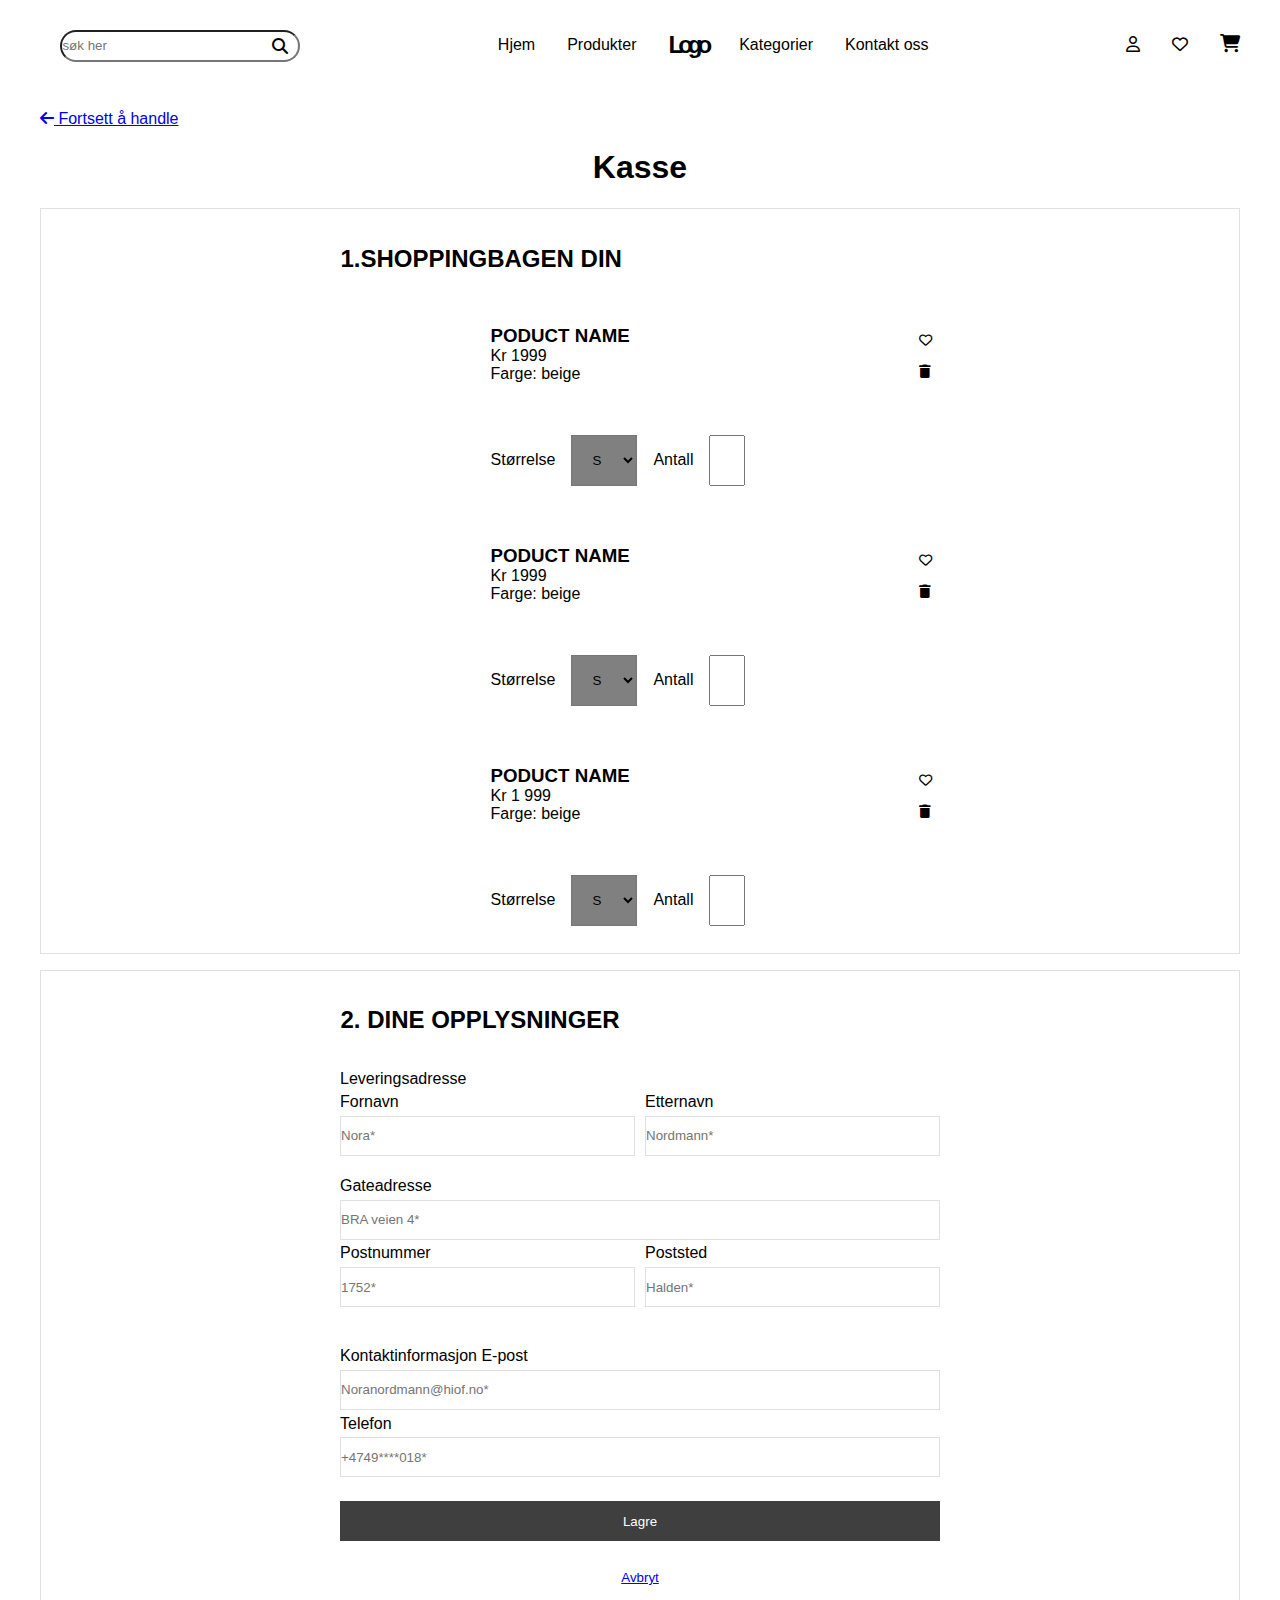
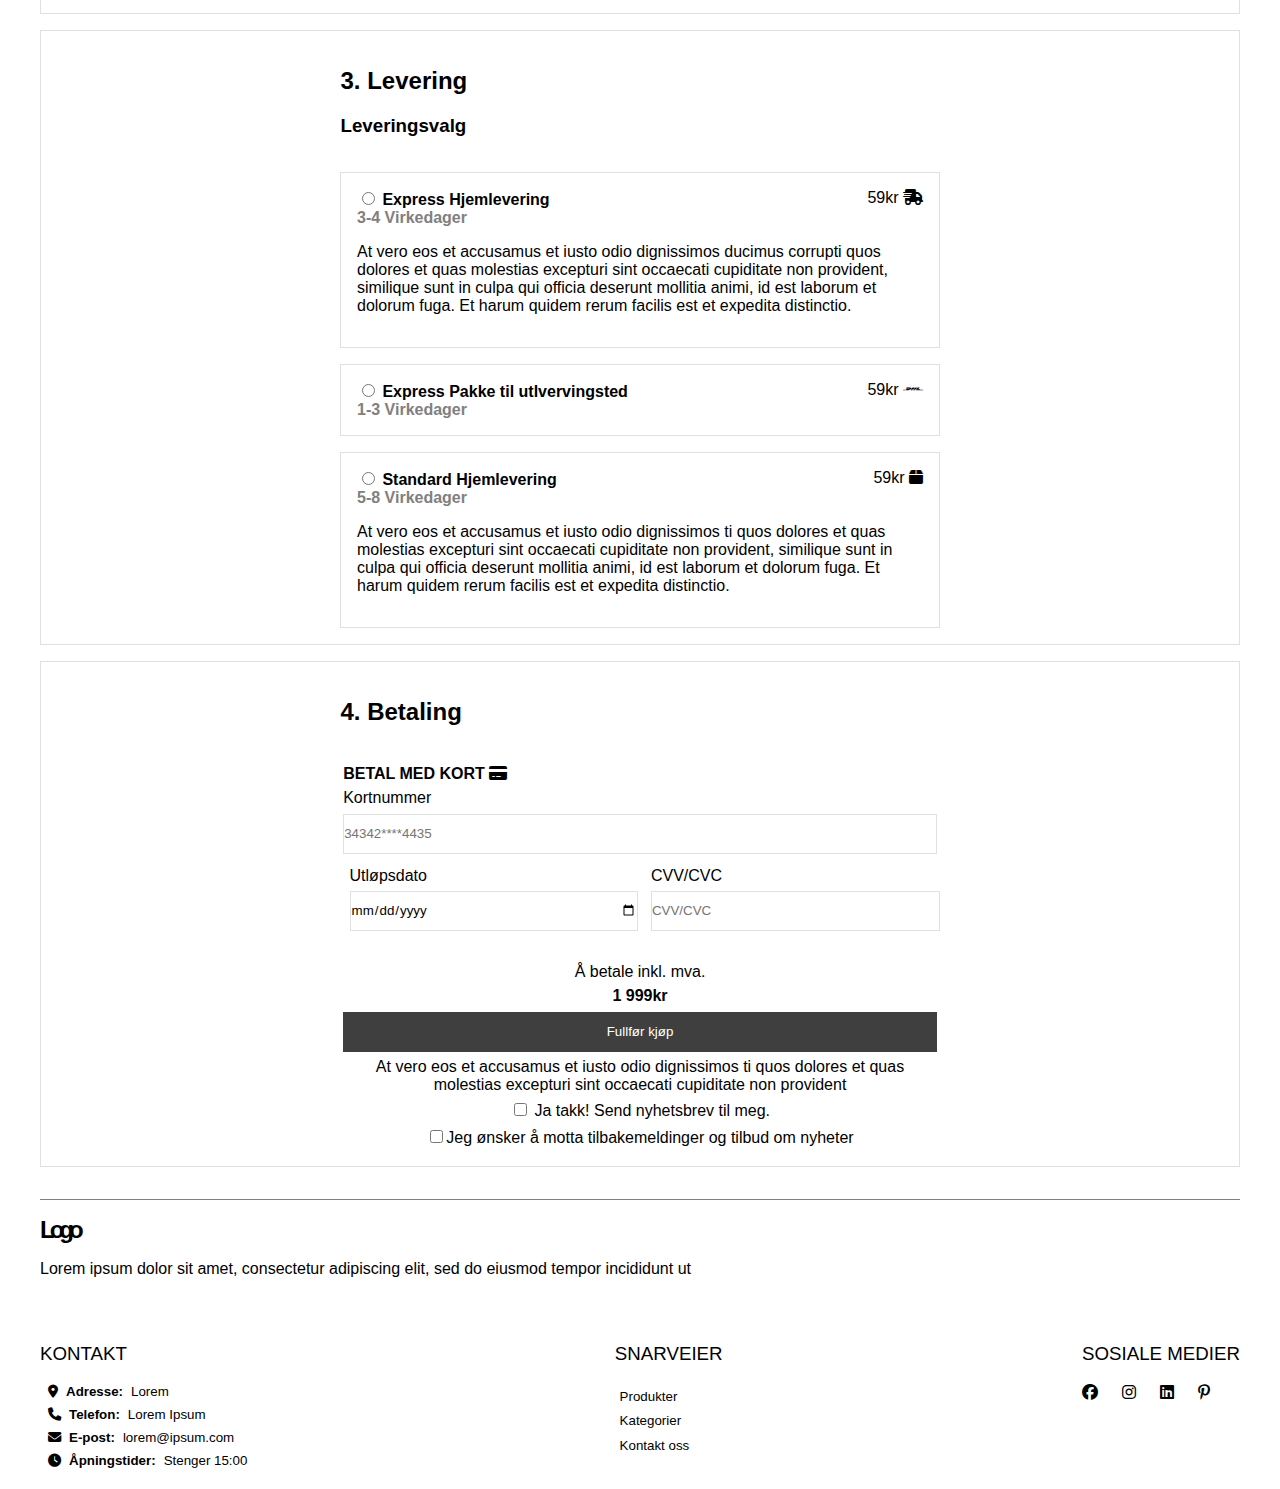
==== commit 86d05338: "dag15" ====
--- a/cart.html
+++ b/cart.html
@@ -30,22 +30,22 @@
                             <a href="product.html">Produkter</a>
                         </li>
                         <li>
-                            <a class="logo" href="#">Logo</a>
-                        </li>
-                        <li>
-                            <a href="footer">Om oss</a>
-                        </li>
-                        <li>
-                            <a href="#">Kontakt oss</a>
-                        </li>
-                    </ul>
+                            <a class="logo" href="index.html">Logo</a>
+                        </li>
+                        <li>
+                            <a href="index.html#kategorier">Kategorier</a>
+                        </li>
+                        <li>
+                            <a href="#tilgang">Kontakt oss</a>
+                        </li>
+                    </ul> 
                     <ul id="nav-icons">
                         <li><i class="fa-regular fa-user"></i></li>
                         <li><i class="fa-regular fa-heart"></i></li>
                         <li><a href="cart.html"><i id="cart" class="fa-solid fa-cart-shopping"></i></a></li>
                     </ul>
                 </nav>
-            </header>
+        </header>
                 
             <main id="handlekurv">
                     <header>
@@ -58,11 +58,13 @@
                     <section id="shoppingbagen_din">
                         
                         
-                        
-                        <h2>1.SHOPPINGBAGEN DIN</h2>
+                        <header>
+                            <h2>1.SHOPPINGBAGEN DIN</h2>
+                        </header>
+                        
                        
                         <article>
-                                <img src="bilder/leaf.jpg" alt="product">
+                            <img  src="https://cdn.pixabay.com/photo/2023/08/25/07/37/shoes-8212405_960_720.jpg" alt="">
                                 
                                 <ul>
                                     <li><h3>PODUCT NAME</h3></li>
@@ -98,6 +100,82 @@
                                 </li>
                             </ul>
                         </article>
+
+                        <article>
+                            <img  src="https://cdn.pixabay.com/photo/2023/08/25/07/37/shoes-8212405_960_720.jpg" alt="">
+                            
+                            <ul>
+                                <li><h3>PODUCT NAME</h3></li>
+                                <li>Kr 1999</li>
+                                <li>Farge: beige</li>
+                            </ul>
+                            <form>
+                                
+                                
+                                
+                            <ul class="amount-and-size">
+                                <li>Størrelse</li>
+                                <li>
+                                    <select name="size" >
+                            
+                                        <option value="small">S</option>
+                                        <option value="medium">M</option>
+                                        <option value="large">L</option>
+                                    </select>
+                                </li>
+                                <li>Antall</li>
+                                <li> <input type="number"></li>
+                        
+                            </ul>
+                        </form>
+                        
+                        <ul class="button-list">
+                            <li>
+                                <button><i class="fa-regular fa-heart"></i></button>
+                            </li>
+                            <li>
+                                <button><i class="fa-solid fa-trash"></i></button>
+                            </li>
+                        </ul>
+                    </article>
+
+                    <article>
+                        <img  src="https://cdn.pixabay.com/photo/2023/08/25/07/37/shoes-8212405_960_720.jpg" alt="">
+                        
+                        <ul>
+                            <li><h3>PODUCT NAME</h3></li>
+                            <li>Kr 1 999</li>
+                            <li>Farge: beige</li>
+                        </ul>
+                        <form>
+                            
+                            
+                            
+                        <ul class="amount-and-size">
+                            <li>Størrelse</li>
+                            <li>
+                                <select name="size" >
+                        
+                                    <option value="small">S</option>
+                                    <option value="medium">M</option>
+                                    <option value="large">L</option>
+                                </select>
+                            </li>
+                            <li>Antall</li>
+                            <li> <input type="number"></li>
+                    
+                        </ul>
+                    </form>
+                    
+                    <ul class="button-list">
+                        <li>
+                            <button><i class="fa-regular fa-heart"></i></button>
+                        </li>
+                        <li>
+                            <button><i class="fa-solid fa-trash"></i></button>
+                        </li>
+                    </ul>
+                </article>
                         
 
 
@@ -105,21 +183,55 @@
 
                     </section>
                     <section id="opplysninger"> 
-                        <h2>2. DINE OPPLYSNINGER</h2>
+                        <header>
+                            <h2>2. DINE OPPLYSNINGER</h2>
+                        </header>
                         <form>
                             
+                            
+
                             <ul>
                                 <li>Leveringsadresse</li>
-                                <li>Fornavn</li>
-                                <li><input type="text" placeholder="Nora*" class="num-text-box"></li>
-                                <li>Etternavn</li>
-                                <li><input type="text" placeholder="Nordmann*" class="num-text-box"></li>
+                                
+                                
+                                <li>
+                                   <ul class="nestet-liste">
+                                        <li>
+                                            <ul class="nestetliste1">
+                                                <li>Fornavn</li>
+                                                <li><input type="text" placeholder="Nora*" class="num-text-box"></li>
+                                            </ul>
+                                        </li>
+                                        <li>
+                                            <ul class="nestetliste2">
+                                                <li>Etternavn</li>
+                                                <li><input type="text" placeholder="Nordmann*" class="num-text-box"></li>
+                                            </ul>
+                                        </li>
+                                    </ul> 
+                                </li>
+                               
+                               
                                 <li>Gateadresse</li>
                                 <li><input type="text" placeholder="BRA veien 4*" class="num-text-box"></li>
-                                <li>Postnummer</li>
-                                <li><input type="text" placeholder="1752*" class="num-text-box"></li>
-                                <li>Poststed</li>
-                                <li><input type="text" placeholder="Halden*" class="num-text-box"></li>
+                                
+                                <li>
+                                    <ul class="nestet-liste">
+                                        <li>
+                                            <ul class="nestetliste1">
+                                                <li>Postnummer</li>
+                                                <li><input type="text" placeholder="1752*" class="num-text-box"></li>
+                                            </ul>
+                                        </li>
+                                        
+                                        <li>
+                                            <ul class="nestetliste2">
+                                                <li>Poststed</li>
+                                                <li><input type="text" placeholder="Halden*" class="num-text-box"></li>
+                                            </ul>
+                                        </li>
+                                    </ul>          
+                                </li>
                             </ul>
 
 
@@ -139,28 +251,49 @@
 
 
                     <section id="levering">
-                        <h2>3. Levering</h2>
-                        <h3>Leveringsvalg</h3>
+                        <header>
+                            <h2>3. Levering</h2>
+                            <h3>Leveringsvalg</h3>
+                        </header>
+                        
+                        
                         <form>
-                            <ul>
-                                <li class="bold"><input type="radio"> Express Hjemlevering</li>
-                                <li class="gray">3-4 Virkedager</li>
+                            <ul class="levering-liste">
+                                <li>
+                                    <ul>
+                                        <li class="bold"><input type="radio"> Express Hjemlevering</li>
+                                        <li class="gray">3-4 Virkedager</li>
+                                    </ul>
+                                </li>
+                                
+                                
                                 <li>59kr <i class="fa-solid fa-truck-fast"></i></li>
                                 <li><p>At vero eos et accusamus et iusto odio dignissimos ducimus  corrupti quos dolores et quas molestias excepturi sint occaecati cupiditate non provident, similique sunt in culpa qui officia deserunt mollitia animi, id est laborum et dolorum fuga. Et harum quidem rerum facilis est et expedita distinctio.</p></li>
                             </ul>
                             
-                            <ul>
-                                <li class="bold"><input type="radio"> Express Pakke til utlvervingsted</li>
-                                <li class="gray">1-3 Virkedager</li>
-                                <li>59kr </li>
-                            
-                            </ul>
-
-                            <ul>
-                                <li class="bold"><input type="radio"> Standard Hjemlevering</li>
-                                <li class="gray">5-8 Virkedager</li>
-                                <li>59kr <i class="fa-solid fa-box"></i></li>
-                                <li><p>At vero eos et accusamus et iusto odio dignissimos ti quos dolores et quas molestias excepturi sint occaecati cupiditate non provident, similique sunt in culpa qui officia deserunt mollitia animi, id est laborum et dolorum fuga. Et harum quidem rerum facilis est et expedita distinctio.</p></li>
+                            <ul class="levering-liste">
+                                <li>
+                                    <ul>
+                                        <li class="bold"><input type="radio"> Express Pakke til utlvervingsted</li>
+                                        <li class="gray">1-3 Virkedager</li>
+                                    </ul>
+                                </li>
+                                
+                               
+                                <li class="pakke-pris">59kr <i class="fab fa-dhl"></i></li>
+                            
+                            </ul>
+
+                            <ul class="levering-liste">
+                                <li>
+                                    <ul>
+                                        <li class="bold"><input type="radio"> Standard Hjemlevering</li>
+                                        <li class="gray">5-8 Virkedager</li>
+                                    </ul>
+                                </li>
+                                
+                                <li class="pakke-pris">59kr <i class="fa-solid fa-box"></i></li>
+                                <li class="levering-tekst"><p>At vero eos et accusamus et iusto odio dignissimos ti quos dolores et quas molestias excepturi sint occaecati cupiditate non provident, similique sunt in culpa qui officia deserunt mollitia animi, id est laborum et dolorum fuga. Et harum quidem rerum facilis est et expedita distinctio.</p></li>
                             </ul>
 
 
@@ -168,23 +301,41 @@
                     </section>
                     
                     <section id="betaling">
-                        <h2>4. Betaling</h2>
+                        <header>
+                            <h2>4. Betaling</h2>
+                        </header>
+                        
                         
                         <form>
+                            
                             <ul>
-                                <li class="bold">BETAL MED KORT <i class="fa-solid fa-credit-card"></i></li>
-                                <li>Kortnummer</li>
-                                <li><input type="number" placeholder="34342****4435" class="num-text-box"></li>
-                                <li>Utløpsdato</li>
-                                <li><input type="date" class="num-text-box"></li>
-                                <li>CVV/CVC</li>
-                                <li><input type="text" class="num-text-box" placeholder="CVV/CVC"></li>
-                                
-                            </ul>
-                            
+                                    <li class="bold">BETAL MED KORT <i class="fa-solid fa-credit-card"></i></li>
+                                    <li>Kortnummer</li>
+                                    <li><input type="number" placeholder="34342****4435" class="num-text-box"></li>
+                                
+                                <li>   
+                                    <ul class="nestet-liste">
+                                        <li>
+                                            <ul class="nestetliste1">
+                                                <li>Utløpsdato</li>
+                                                <li><input type="date" class="num-text-box"></li>
+                                            </ul>
+                                        </li>
+                                        
+                                        <li>
+                                            <ul class="nestetliste2">
+                                                <li>CVV/CVC</li>
+                                                <li><input type="text" class="num-text-box" placeholder="CVV/CVC"></li>
+                                            </ul>
+                                        </li>
+
+                                    </ul>
+                                
+                                </li> 
+                            </ul> 
                             <ul class="text-middle">
                                 <li >Å betale inkl. mva.</li>
-                                <li class="bold">1 99 kr</li>
+                                <li class="bold">1 999kr</li>
                                 <li><input type="submit" value="Fullfør kjøp" class="graybutton"></li>
                                 <li class="text-middle">At vero eos et accusamus et iusto odio dignissimos ti quos dolores et quas molestias excepturi sint occaecati cupiditate non provident</li>
                                 <li class="text-middle"><input type="checkbox"> Ja takk! Send nyhetsbrev til meg.</li>
--- a/css/css.css
+++ b/css/css.css
@@ -157,7 +157,7 @@
     }
 }
 
-
+/*Universelle klasser på dette nettstedet*/
 .bold{
     font-weight: bold;
 }
@@ -200,17 +200,383 @@
 
 
 
+
+#index{
+    #banner{
+        position: relative;
+        max-width: 100%;
+        min-width: 100%;
+        height: 35rem;
+        display: flex;
+        flex-wrap: wrap;
+        gap: 1rem;
+        
+        #left-arrow , #right-arrow{
+            display: none;
+        }
+        
+         #slider1{
+           
+            background-image: url("https://cdn.pixabay.com/photo/2024/01/08/15/54/defile-8495836_1280.jpg");
+            h2{
+             max-width:50% ;   
+            }
+
+            p{
+                text-align: right;
+                max-width: 100%;
+                
+            }
+
+            a{
+                display: flex;
+                align-items: center;
+                padding:1.5rem;
+            }
+         }
+        
+         #slider2{
+            display: none;
+         }
+         #slider3{
+            display: none;
+         }
+        
+        
+    }
+    
+    
+    
+    
+    
+    
+    
+    
+    
+    
+    #banner .scroll-container{
+        display: flex;
+        gap:1rem;
+        overflow: scroll;
+        border-radius: 1rem;
+        
+    
+    }
+    
+    #banner .scroll-container article {
+        min-width: 100%;
+        min-height: 100%;
+       
+        border-radius: 1rem;
+        padding:0.5rem;
+        display:flex;
+        flex-wrap:wrap;
+        justify-content:right;
+        
+        p,h2{
+        
+            text-align:right;
+            
+            display:flex;
+            flex-wrap: wrap;
+        }
+    
+       
+        a{
+            position:relative;
+            
+            height: 1rem;
+            text-align: center;
+            border-radius: 2rem;
+            
+
+            
+            color:black;
+            background-color:white ;
+            text-decoration: none;
+        }
+        
+    }
+    
+    
+    
+    
+    #produkter{
+        
+        
+        display: flex;
+        flex-wrap: wrap;
+        gap:1rem;
+        
+        header{
+            padding:0.6rem;
+            margin: 0px;
+            min-width: 100%;
+            padding-bottom: 2.5rem;
+            h2,p{
+                width: 100%;
+                text-align: center;
+                
+            }
+            h2{
+                font-size:xx-large;
+                
+            }
+                
+            ul{
+                padding-left:0;
+                min-width: 100%;
+                display: flex;
+                gap: 0.6rem;
+                justify-content: center;
+              
+    
+                li{
+                    
+                    width: 30%; 
+                    
+                    padding-top: 1rem;
+                    padding-bottom:1rem;
+                    text-align: center;
+    
+                    font-size: small;
+                    border-radius: 2rem;
+                    border:0.1px solid black;
+                    
+                    
+                }
+    
+                
+    
+                #new-product{
+                    color: white;
+                    background-color: rgb(46, 46, 46);
+                }
+            
+                }       
+    }
+    
+    
+    
+    
+    
+        .product-card {
+            max-width: 100%;
+            padding: 0px;
+            a{
+                color: black;
+                text-decoration: none;
+                
+            }
+            
+            button{
+                position: relative;    
+                background-color:rgb(229 229 229 / 50%);
+                border-radius: 20rem;
+                border: 0px;
+                left:23.6rem; 
+                top:3.3rem; 
+                  
+                    i{
+                       color: white;
+                        
+                        
+                        border-radius: 20rem;
+                        font-size: 1.5rem;
+                        
+                        padding: 0.5rem;
+                        border:0.1px;
+                        background-color:rgb(229 229 229 / 50%);
+    
+                        
+                    }
+        
+                   
+        
+        
+               }
+           
+            
+    
+            img{
+                border-radius: 1rem;
+                max-width: 100%;
+            }
+            
+            .product-info{
+                gap:55%;
+               
+                }
+            ul{
+                padding:0px;
+                display: flex;
+                flex-wrap: wrap;
+                width: 100%;
+                gap:0.2rem;
+                
+                li{
+                    align-content: center;
+                    padding: 0px;
+                    font-size: small;
+                    h3{
+                        font-size: large;
+                    }
+    
+                    i{
+                        font-size: large;
+                    }
+                }
+            }
+            }
+        }
+    
+    
+    
+    
+    #kategorier{
+        
+        header{
+                padding:1rem;
+               h2{
+            font-size:xx-large;
+                }
+            }
+         
+        
+            article {
+                border-radius: 1rem;
+                background-size: cover;
+                margin-bottom:0.8rem;
+                max-width: 100%;
+                h3{
+                    color: white;
+                }
+        
+                
+        
+        
+            }
+        
+            h2{
+                
+                text-align: center;
+            }
+        
+            p{
+               
+                text-align: center;
+            }
+        
+            #category1{
+                
+                height:  15.7rem;
+                background-image: url("https://cdn.pixabay.com/photo/2023/07/08/07/24/ai-generated-8113881_1280.jpg");
+                align-content: center;
+                text-align:center;
+            }
+            #category2{
+                height: 22rem;
+                align-content: center;
+                text-align:center;
+                background-image: url("https://cdn.pixabay.com/photo/2012/03/02/12/43/clockwork-21254_1280.jpg");
+            }
+        
+            #category3{
+                height: 27.4rem;
+                background-image: url("https://cdn.pixabay.com/photo/2024/05/19/08/39/work-8772016_1280.jpg");
+                align-content: center;
+                text-align:center;
+            }
+        
+            #category4{
+                height:  15.7rem;
+                align-content: center;
+                text-align:center;
+                background-image: url("https://cdn.pixabay.com/photo/2015/01/08/18/25/desk-593327_1280.jpg");
+            }
+        
+            #category5{
+                height: 15.7rem;
+                align-content: center;
+                text-align:center;
+                background-image: url("https://cdn.pixabay.com/photo/2014/09/07/22/15/industry-438428_1280.jpg");
+            }
+        
+        }
+    
+    
+    
+    
+    
+    
+    
+   
+    
+    
+    
+    
+ .bold{
+        font-weight:  bold;
+    }
+        
+    
+    
+    
+    #reviews{
+        article{
+            border:0.1px, solid, rgb(0 0 0 / 50%);
+            border-radius:1rem;
+            
+            padding:0.5rem;
+            min-width:300px;
+            height:500px;
+        }
+        
+        ul{
+            display:flex;
+            gap:0.5rem;
+        }
+        img{
+            border-radius:5rem;
+            height:5rem;
+            }
+    
+        .scroll-container{
+            display: flex;
+            overflow: scroll;
+            gap:0.7rem;
+            
+           
+    
+        }
+    
+    }
+    
+    
+    
+    
+    
+    
+    
+    
+    
+    
+    
+}
+
+
 #handlekurv{
-    
+    max-width: 450px;
     .gray{
         color: gray;
         font-weight: bold;
     }
     section{
         margin-top: 1rem;
-    }
-
-
+        
+    }
+
+   
     .graybutton{
         text-align: center;
         background-color: rgb(63, 63, 63);
@@ -236,6 +602,7 @@
     #shoppingbagen_din{
         border: solid rgb(224, 224, 224) 1px;
         padding:1rem;
+        min-width: 400px;
         
         h2{
             min-width: 100%;
@@ -330,6 +697,13 @@
                 border: solid rgb(224, 224, 224) 1px;
                 padding:1rem;
             }
+            .levering-liste{
+                ul{
+                    border: none;
+                }
+                
+            }
+            
         }
     
     #betaling{
@@ -347,7 +721,7 @@
                 padding:0.2rem;
                 
                 
-                    min-width: 100%;
+                   
                     
                 
             }
@@ -390,98 +764,7 @@
             }
         }
     }
-    #lignende-produkter{
-        
-        background-color: white;
-        margin-top:1rem;
-        margin-left: 1rem;
-       
-        .scroll-container{
-        display: flex;
-        overflow: scroll;
-        gap:0.7rem;
-       
-       
-        .product-card{
-            min-width: 286px;
-            min-height: 100%;
-            padding: 0px;
-          
-            a{
-                text-decoration: none;
-            }
-                
-                   
-              button{
-                position: relative;    
-                background-color:rgb(229 229 229 / 50%);
-                border-radius: 20rem;
-                border: 0px;
-                left:14.8rem; 
-                top:3rem; 
-                  
-                    i{
-                       color: white;
-                        
-                        
-                        border-radius: 20rem;
-                        font-size: 1.5rem;
-                        
-                        padding: 0.5rem;
-                        border:0.1px;
-                        background-color:rgb(229 229 229 / 50%);
-    
-                        
-                    }
-                
-              }
-                    
-        
-                   
-        
-        
-               
-           
-            
-    
-            img{
-                border-radius: 1.5rem;
-                min-width: 100%;
-                height: fit-content;
-            }
-            
-           
-            ul{
-                padding:0px;
-                display: flex;
-                flex-wrap: wrap;
-                width: 100%;
-                gap:0.2rem;
-                text-decoration:none ;
-                
-                li{
-                    align-content: center;
-                    padding: 0px;
-                    font-size: small;
-                    color: black;
-                    text-decoration:none ;
-                    h3{
-                        font-size: large;
-                        text-decoration:none;
-                        
-                    }
-    
-                    i{
-                        font-size: large;
-                    }
-                }
-            }
-            }
-            
-        }
-    
-    }
-    
+ 
     #produkt-bilder{
         display: grid;
         grid-template-columns: 1fr;
@@ -540,6 +823,7 @@
         #anmeldelser-container{
             display: flex;
             justify-content: space-between;
+            border-bottom:white;
             
             h3{
                 font-size: 16px;
@@ -551,9 +835,10 @@
                 flex-wrap: wrap;
                 align-items: center;
             }
-        }
-        
-        
+            
+        }
+        
+       
         
         
         form{
@@ -569,30 +854,40 @@
                
             }
             
+            
 
             input{
-                width: 82%;
+                
+                width: 81%;
                 border: none;
                 background-color: black;
                 color: white;
                 padding:1.2rem 6rem 1.2rem 6rem;
-
-            
-                
-                
-                
-            }
-        }
-        
-        
-        
-        
-        
-
-       
-
-        
-
+                
+
+            
+                
+                
+                
+            }
+            input:hover{
+                
+                background-color: gray;
+            }
+
+            #lik-produkt{
+                padding: 1.1rem;
+                background-color: white;
+                margin-left:1rem;
+                
+            }
+
+            
+          
+        
+            
+        }
+        
 
 
         details{
@@ -613,7 +908,7 @@
           }
           
         
-          summary::after {
+        summary::after {
             font-weight: normal;
             font-size: x-large;
             
@@ -634,352 +929,113 @@
             
           }
           
-    
-        }
-    
-    
-
-
-
-
-
-
-
-
-
-
-#index{
-    #banner{
-        position: relative;
-        max-width: 100%;
-        min-width: 100%;
-        height: 20rem;
-        display: flex;
-        flex-wrap: wrap;
-        gap: 1rem;
-       
-        
-        
-    }
-    
-    
-    
-    
-    
-    
-    
-    
-    
-    
-    #banner .scroll-container{
-        display: flex;
-        gap:1rem;
-        overflow: scroll;
-        border-radius: 1rem;
-        
-    
-    }
-    
-    #banner .scroll-container article {
-        min-width: 100%;
-        min-height: 100%;
-        background-image: url("https://cdn.pixabay.com/photo/2018/09/23/18/30/drop-3698073_1280.jpg");
-        border-radius: 1rem;
-        padding:0.5rem;
-        display:flex;
-        flex-wrap:wrap;
-        justify-content:right;
-        
-        p,h2{
-        
-            text-align:right;
-            
-            display:flex;
-            flex-wrap: wrap;
-        }
-    
-       
-        a{
-            position:relative;
-            
-            height: 1rem;
-            text-align: center;
-            border-radius: 2rem;
-            
-
-            
-            color:black;
-            background-color:white ;
-            text-decoration: none;
-        }
-        
-    }
-    
-    
-    
-    
-    #produkter{
-        
-        
-        display: flex;
-        flex-wrap: wrap;
-        gap:1rem;
-        
-        header{
-            padding:0.6rem;
-            margin: 0px;
-            min-width: 100%;
-            padding-bottom: 2.5rem;
-            h2,p{
-                width: 100%;
-                text-align: center;
-                
-            }
-            h2{
-                font-size:xx-large;
-                
-            }
-                
-            ul{
-                padding-left:0;
-                min-width: 100%;
-                display: flex;
-                gap: 0.6rem;
-                justify-content: center;
-              
-    
-                li{
-                    
-                    width: 30%; 
-                    
-                    padding-top: 1rem;
-                    padding-bottom:1rem;
-                    text-align: center;
-    
-                    font-size: small;
-                    border-radius: 2rem;
-                    border:0.1px solid black;
-                    
-                    
-                }
-    
-                
-    
-                #new-product{
-                    color: white;
-                    background-color: rgb(46, 46, 46);
-                }
-            
-                }       
-    }
-    
-    
-    
-    
-    
-        .product-card {
-            max-width: 100%;
-            padding: 0px;
-            a{
-                color: black;
-                text-decoration: none;
-                
-            }
-            
-            button{
-                position: relative;    
-                background-color:rgb(229 229 229 / 50%);
-                border-radius: 20rem;
-                border: 0px;
-                left:28rem; 
-                top:3.3rem; 
-                  
-                    i{
-                       color: white;
-                        
-                        
-                        border-radius: 20rem;
-                        font-size: 1.5rem;
-                        
-                        padding: 0.5rem;
-                        border:0.1px;
-                        background-color:rgb(229 229 229 / 50%);
-    
-                        
-                    }
-        
-                   
-        
-        
-               }
+    #lignende-produkter{
+        
+            background-color: white;
+            margin-top:1rem;
+            margin-left: 1rem;
            
-            
-    
-            img{
-                border-radius: 1rem;
-                max-width: 100%;
-            }
-            
-            .product-info{
-                gap:55%;
-               
-                }
-            ul{
-                padding:0px;
-                display: flex;
-                flex-wrap: wrap;
-                width: 100%;
-                gap:0.2rem;
-                
-                li{
-                    align-content: center;
-                    padding: 0px;
-                    font-size: small;
-                    h3{
-                        font-size: large;
-                    }
-    
-                    i{
-                        font-size: large;
-                    }
-                }
-            }
-            }
-        }
-    
-    
-    
-    
-    #kategorier{
-        
-        header{
-                padding:1rem;
-               h2{
-            font-size:xx-large;
-                }
-            }
-         
-        
-            article {
-                border-radius: 1rem;
-                background-size: cover;
-                margin-bottom:0.8rem;
-                max-width: 100%;
-                h3{
-                    color: white;
-                }
-        
-                
-        
-        
-            }
-        
-            h2{
-                
-                text-align: center;
-            }
-        
-            p{
-               
-                text-align: center;
-            }
-        
-            #category1{
-                
-                height:  15.7rem;
-                background-image: url("https://cdn.pixabay.com/photo/2023/07/08/07/24/ai-generated-8113881_1280.jpg");
-                align-content: center;
-                text-align:center;
-            }
-            #category2{
-                height: 22rem;
-                align-content: center;
-                text-align:center;
-                background-image: url("https://cdn.pixabay.com/photo/2012/03/02/12/43/clockwork-21254_1280.jpg");
-            }
-        
-            #category3{
-                height: 27.4rem;
-                background-image: url("https://cdn.pixabay.com/photo/2024/05/19/08/39/work-8772016_1280.jpg");
-                align-content: center;
-                text-align:center;
-            }
-        
-            #category4{
-                height:  15.7rem;
-                align-content: center;
-                text-align:center;
-                background-image: url("https://cdn.pixabay.com/photo/2015/01/08/18/25/desk-593327_1280.jpg");
-            }
-        
-            #category5{
-                height: 15.7rem;
-                align-content: center;
-                text-align:center;
-                background-image: url("https://cdn.pixabay.com/photo/2014/09/07/22/15/industry-438428_1280.jpg");
-            }
-        
-        }
-    
-    
-    
-    
-    
-    
-    
-   
-    
-    
-    
-    
- .bold{
-        font-weight:  bold;
-    }
-        
-    
-    
-    
-    #reviews{
-        article{
-            border:0.1px, solid, rgb(0 0 0 / 50%);
-            border-radius:1rem;
-            
-            padding:0.5rem;
-            min-width:300px;
-            height:500px;
-        }
-        
-        ul{
-            display:flex;
-            gap:0.5rem;
-        }
-        img{
-            border-radius:5rem;
-            height:5rem;
-            }
-    
-        .scroll-container{
+            .scroll-container{
             display: flex;
             overflow: scroll;
             gap:0.7rem;
-            
            
-    
-        }
-    
-    }
-    
-    
-    
-    
-    
-    
-    
-    
-    
-    
+           
+            .product-card{
+                min-width: 286px;
+                min-height: 100%;
+                padding: 0px;
+              
+                a{
+                    text-decoration: none;
+                }
+                   
+                       
+                  button{
+                    position: relative;    
+                    background-color:rgb(229 229 229 / 50%);
+                    border-radius: 20rem;
+                    border: 0px;
+                    left:14.8rem; 
+                    top:3rem; 
+                      
+                        i{
+                           color: white;
+                            
+                            
+                            border-radius: 20rem;
+                            font-size: 1.5rem;
+                            
+                            padding: 0.5rem;
+                            border:0.1px;
+                            background-color:rgb(229 229 229 / 50%);
+        
+                            
+                        }
+                    
+                       
+                  }
+                        
+            
+                       
+            
+            
+                   
+               
+                
+        
+                img{
+                    border-radius: 1.5rem;
+                    width: 286px;
+                    height: fit-content;
+                }
+                
+               
+                ul{
+                    padding:0px;
+                    display: flex;
+                    flex-wrap: wrap;
+                    width: 100%;
+                    gap:0.2rem;
+                    text-decoration:none ;
+                    
+                    li{
+                        align-content: center;
+                        padding: 0px;
+                        font-size: small;
+                        color: black;
+                        text-decoration:none ;
+                        h3{
+                            font-size: large;
+                            text-decoration:none;
+                            
+                        }
+        
+                        i{
+                            font-size: large;
+                        }
+                    }
+                }
+                }
+                
+            }
+        
+        }
+        
     
 }
+    
+    
+
+
+
+
+
+
+
+
+
+
 
 
 
@@ -1072,17 +1128,128 @@
 
    
     #index{
-            #banner{
-
-
-
-
-
-                a{
-                    padding-bottom:1rem;
-                    text-align: center;
-                    align-items: center;
-                }
+            
+        #banner{
+                height: 30rem;
+                
+                
+                #slider1, #slider2, #slider3{
+                    display:block;
+                    display: grid;
+                    grid-template-columns:1fr 1fr 1fr ;
+                    grid-template-rows: 1fr 1fr 1fr;
+
+                   
+                    h2{
+                        grid-row: 1/2;
+                    }
+                    p{
+                        grid-row: 2/3;grid-row: 2/3;
+                    }
+
+                    a{
+                        display: flex;
+                        align-items: center;
+                        padding:1.5rem;
+                        grid-row: 3/4;
+                        max-width: fit-content;
+                    }
+                }
+                
+                
+                #slider1{
+                    
+                    justify-items: right;
+                    
+                    h2{
+                        grid-column: 3/4;
+                        
+                    }
+                    p{
+                        grid-column: 3/4;
+                        
+                    }
+                    a{
+                        
+                        grid-column: 3/4;
+                       
+                        
+                      
+                    }
+                }
+                
+                
+                #slider2{
+                    background-image: url("https://cdn.pixabay.com/photo/2019/08/28/12/20/fog-4436636_1280.jpg");
+                    
+                    
+                    h2{
+                        grid-column: 1/2;
+                        text-align: left;
+                    }
+                    p{                      
+                        grid-column: 1/2;
+                        text-align: left;
+                    }
+                    a{
+                        
+                        grid-column: 1/2;
+                        background-color: black;
+                        color: white;
+                    }
+        
+                }
+                #slider3{
+                    background-image: url("https://cdn.pixabay.com/photo/2018/09/23/18/30/drop-3698073_1280.jpg");
+                   
+                    h2{
+                        color: white;
+                        grid-row: 1/2;
+                        text-align: left;
+                    }
+                    p{
+                        color: white;
+                        grid-column: 1/2;
+                        
+                        text-align: left;
+                    }
+                    a{
+                        
+                        
+                        grid-row: 3/4;
+                        
+                        background-color: white;
+                        color:black;
+                    }
+                }
+
+                
+                .scroll-container{
+                    height: 30rem;
+                }
+
+               
+               #left-arrow, #right-arrow{
+                display: block;
+                position: absolute;
+                top: 8rem;
+
+                color:black;
+                background-color:rgba(255, 255, 255, 0.5);
+                border-radius: 20rem;
+                padding:1rem;
+               }
+               
+                #left-arrow{    
+                    left: 1rem;
+                }
+                
+                #right-arrow{
+                    left: 95%;
+                }
+
+                 
+              
             }
 
     
@@ -1091,7 +1258,7 @@
                 
                 display: flex;
                 flex-wrap: wrap;
-                justify-content: center;
+                justify-content: space-between;
                 
                 
                 header{
@@ -1113,7 +1280,7 @@
             
                         li{
                             
-                            width: 30%; 
+                            max-width:20% ; 
                             
                             padding-top: 1rem;
                             padding-bottom:1rem;
@@ -1145,7 +1312,7 @@
             
             
             .product-card {
-                width: 30%;
+                width: 32%;
                 padding: 0px;
                 margin:0px;
                 
@@ -1153,7 +1320,7 @@
                 button{
                     position:relative;
                     display:inline-block;
-                    left: 23rem;
+                    left: 21rem;
                     top:1rem;
     
                     i:hover{
@@ -1163,7 +1330,7 @@
                     i{
                         color: white;
                         position: absolute;
-                        right:1.3rem;
+                        
                         
                         font-size: 1.5rem;
                         border-radius: 20rem;
@@ -1227,17 +1394,14 @@
     
     
         #kategorier{
-            display: grid;
-            grid-template-columns: 1fr,1fr,1fr;
-            grid-template-rows: 1fr,1fr,1fr;
-            
+            
+            min-width: 1200px;
             gap:1rem;
             
             header{
                 display:block;
-                width:100%;
-                grid-row: 1/2;
-                grid-column: 1/4;
+                min-width:100%;
+                
                 h2,p{
                     text-align:center;
                 }
@@ -1246,7 +1410,7 @@
             article {
                 border-radius: 1rem;
                 background-size: cover;
-                
+                justify-content: space-around;
         
                 h3{
                     color: white;
@@ -1267,54 +1431,59 @@
                 text-align: center;
                
             }
+
+            #category-container{
+                display: grid;
+                gap:1rem;
+                grid-template-columns: 1fr 1fr 1fr;
+                grid-template-rows:0.5fr 0.25fr 1fr;
+            }
         
             #category1{
-                grid-column-start: 1;
-                grid-column-end:2 ;
-                grid-row: 2/3;
-                height:15rem;
-                
+                grid-column: 1/2;
+                grid-row: 1/2;
+                height: auto;
                 background-image: url("https://cdn.pixabay.com/photo/2023/07/08/07/24/ai-generated-8113881_1280.jpg");
+                background:fill ;
                 align-content: center;
                 text-align:center;
             }
     
             #category2{
-                grid-column-start: 2;
-                grid-column-end: 3;
-                grid-row:2/4;
-                height: 15rem;
+                grid-column: 2/3;
+                grid-row: 1/2;
+                max-height: 0.5fr;
                 align-content: center;
                 text-align:center;
                 background-image: url("https://cdn.pixabay.com/photo/2012/03/02/12/43/clockwork-21254_1280.jpg");
+                background: fill;
             }
         
             #category3{
-                grid-column-start: 3;
-                grid-column-end: 4;
-                grid-row:2/5;
+                grid-column: 3/4;
+                grid-row: 1/3;
                 background-image: url("https://cdn.pixabay.com/photo/2024/05/19/08/39/work-8772016_1280.jpg");
+                height: auto;
                 align-content: center;
                 text-align:center;
-                height:30rem;
+                
             }
         
             #category4{
                 grid-column: 1/3;
-                grid-row:3/6;
-                height: 100%;
+                grid-row:2/4 ;
+                height: auto;
                 align-content: center;
                 text-align:center;
                 background-image: url("https://cdn.pixabay.com/photo/2015/01/08/18/25/desk-593327_1280.jpg");
             }
         
             #category5{
-                grid-column-start: 3;
-                grid-column-end: 4;
-                grid-row:4/6;
-                
+                grid-column: 3/4;
+                grid-row: 3/4;
                 align-content: center;
                 text-align:center;
+                height: auto;
                 background-image: url("https://cdn.pixabay.com/photo/2014/09/07/22/15/industry-438428_1280.jpg");
             }
         
@@ -1383,13 +1552,18 @@
             #produkt-oversikt{
                 max-width: 40%;
                 min-height: 640px;
+
+                #lik-produkt:hover{
+                    color: #d35e5e;
+                    
+                }
             }
             #lignende-produkter{
                 min-width: 100%;
                 height: 28rem;
                 
                     
-            
+                
           
         
                 background-color: white;
@@ -1403,7 +1577,7 @@
                 
                 max-height: 80%;
                 
-               
+                
                
                 .product-card{
                     min-width: block;
@@ -1434,7 +1608,13 @@
             
                                 
                             }
-                        
+                            
+                            i:hover{
+                                background-color: #d35e5e;
+                              
+                            }
+
+
                       }
                             
                 
@@ -1479,22 +1659,56 @@
 
     
     #handlekurv{
-        
-        
-        
-        
-        
-        
+       max-width: 1200px;
+        #opplysninger, #shoppingbagen_din , #levering, #betaling {
+            display: flex;
+            flex-wrap: wrap;
+            justify-content: center;
+            padding:0px;
+            padding-top:1rem ;
+            form, article, h2{
+                max-width: 600px;
+           }
+           li{
+                padding: 0px;
+                margin: 0px;
+            }
+            
+           .nestet-liste{
+                display: flex;
+                justify-content: space-between;
+                min-width: 100%;
+                max-width: 600px;
+                
+                
+                .nestetliste1{
+                    width: 295px;
+                    padding-bottom: 0.2rem;
+                }
+                .nestetliste2{
+                    width:  295px;
+                    padding-bottom: 0.2rem;
+                }
+        }
+
+           header{
+                min-width: 100%;
+                padding-left: 25%;
+           } 
+           
+           
+            
+        }
         
         #shoppingbagen_din{
             display: flex;
             flex-wrap: wrap;
             gap:1rem;
-            padding:2rem;
+            
             
             article{
                 display: grid;
-                grid-template-columns: 1fr 1fr 1fr;
+                grid-template-columns: 1fr 0.5fr 1fr;
                 grid-template-rows:1fr 1fr;
                 gap:1rem;
                 
@@ -1510,6 +1724,9 @@
                     max-width: 40%;
                     grid-column: 2/3;
                     grid-row:2/3 ;
+                    li{
+                        max-width: 80px;
+                    }
                 }
                 .amount-and-size{
                     min-width: 90;
@@ -1519,6 +1736,7 @@
     
                 .button-list{
                     display: block;
+                    justify-self: right;
                 }
 
 
@@ -1526,9 +1744,46 @@
            
         
         }
-
-
-
+        
+        #opplysninger{
+            form{
+                min-width: 600px;
+                ul{
+                    padding-bottom:0.2rem ;
+                    li{
+                        padding-bottom:0.3rem;
+                        
+                    }
+                }
+            }
+            
+            
+            
+            
+        }
+        
+        #levering{
+            .levering-liste{
+                display: flex;
+                flex-wrap: wrap;
+                justify-content: space-between;
+
+                ul{
+                    padding:0px
+                }
+               
+                .pakke-pris{
+                    align-self: right;
+                }
+            }
+            
+            
+        }
+        
+       
+
+
+       
     }
     
   
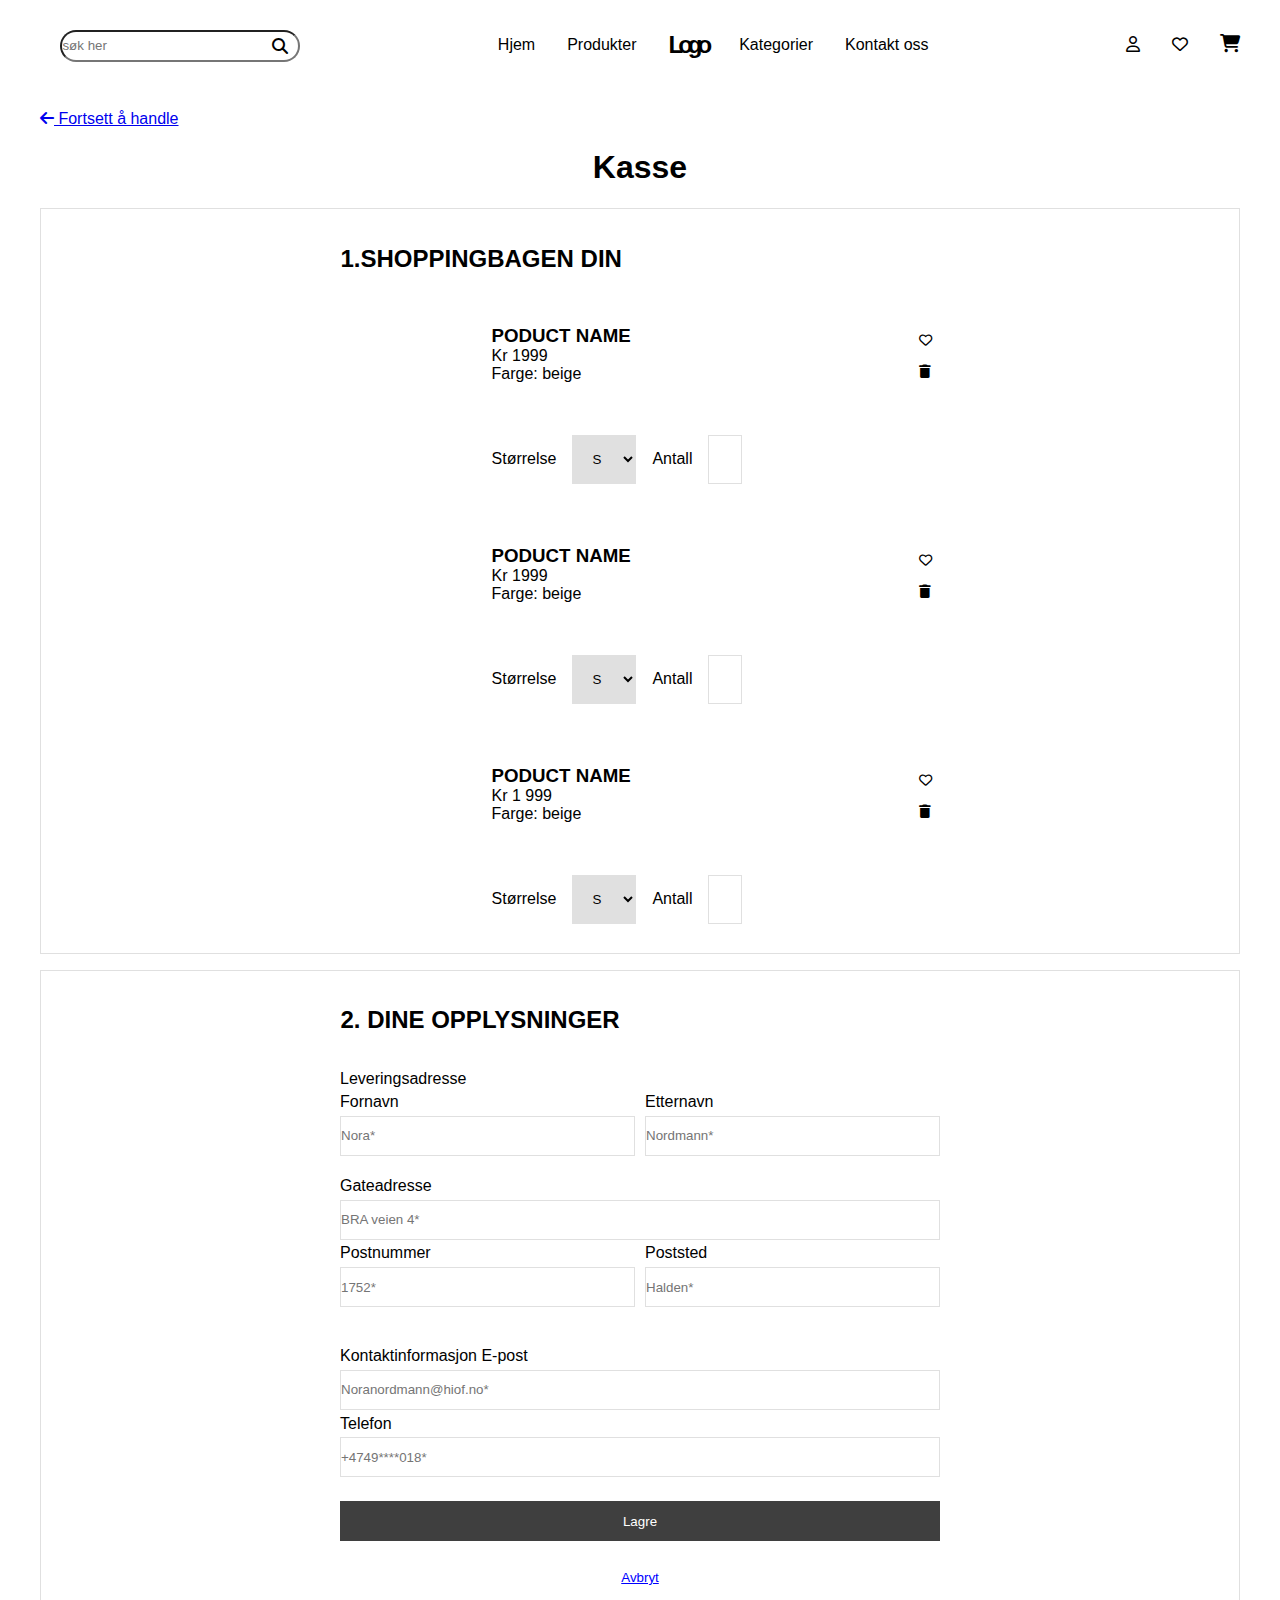
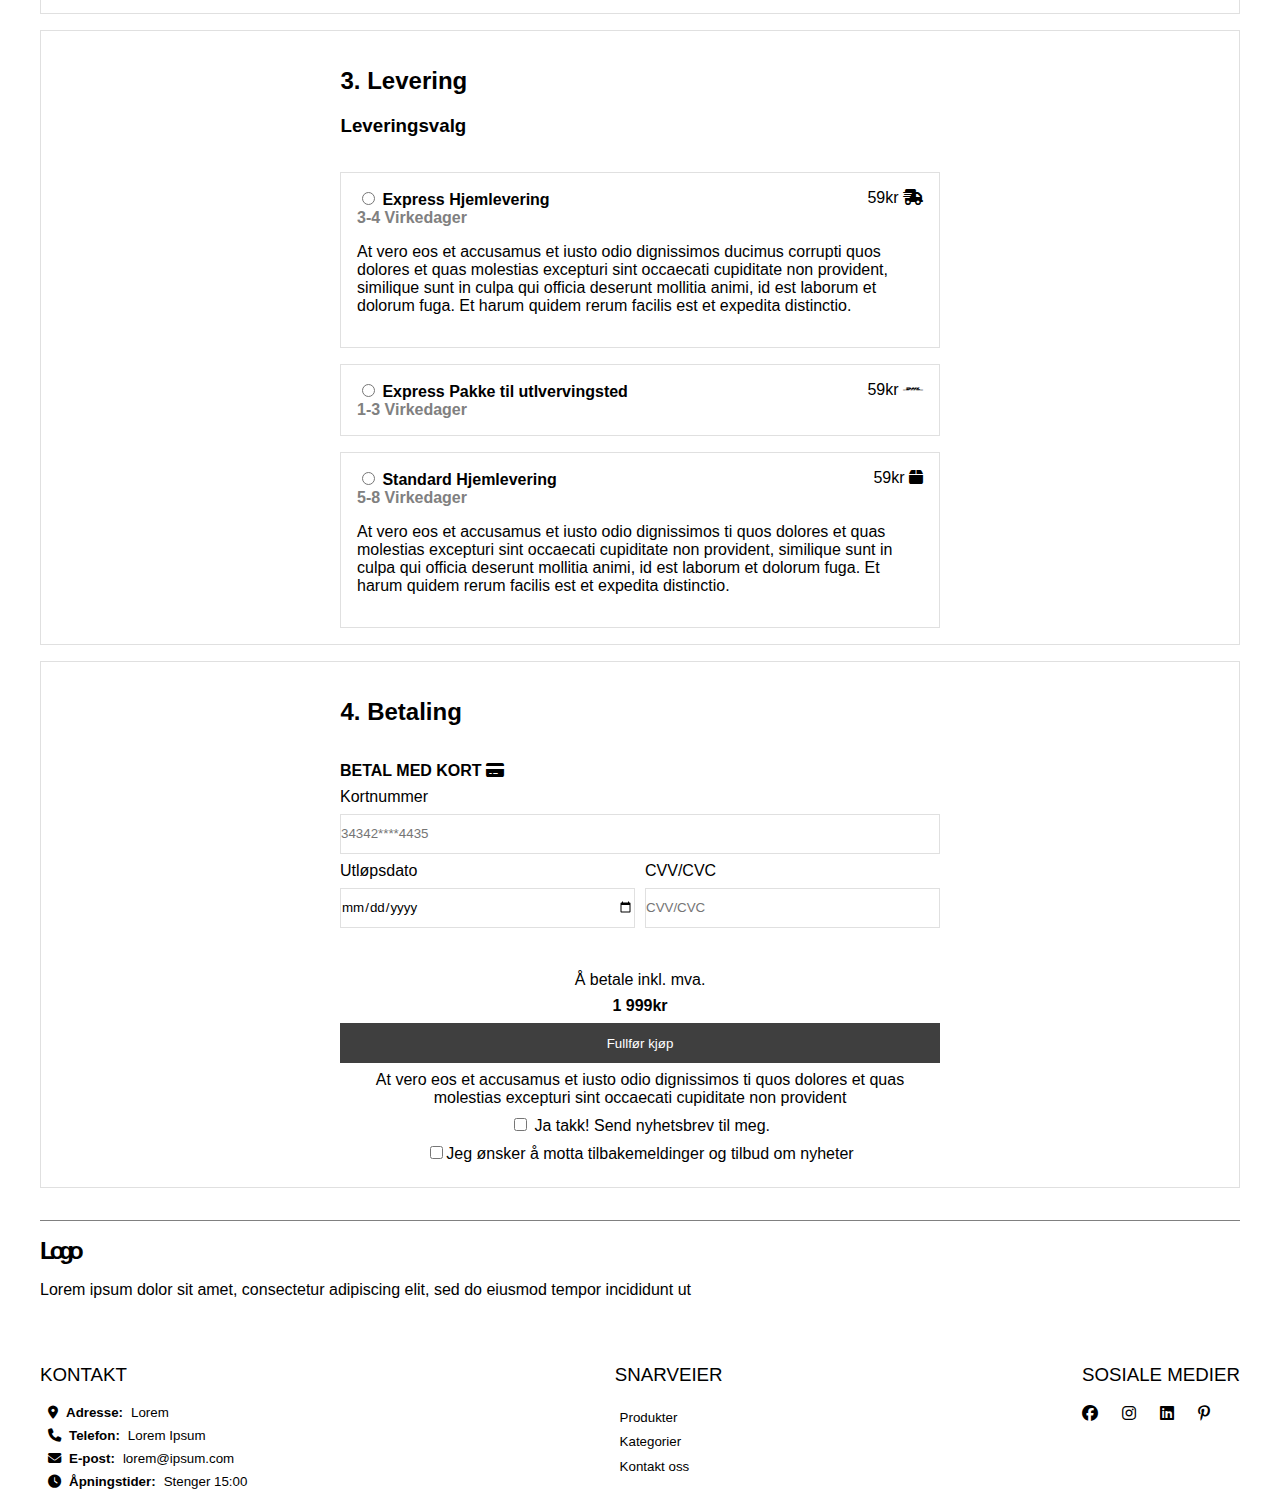
==== commit d33e7c91: "dag15" ====
--- a/cart.html
+++ b/cart.html
@@ -293,7 +293,7 @@
                                 </li>
                                 
                                 <li class="pakke-pris">59kr <i class="fa-solid fa-box"></i></li>
-                                <li class="levering-tekst"><p>At vero eos et accusamus et iusto odio dignissimos ti quos dolores et quas molestias excepturi sint occaecati cupiditate non provident, similique sunt in culpa qui officia deserunt mollitia animi, id est laborum et dolorum fuga. Et harum quidem rerum facilis est et expedita distinctio.</p></li>
+                                <li><p>At vero eos et accusamus et iusto odio dignissimos ti quos dolores et quas molestias excepturi sint occaecati cupiditate non provident, similique sunt in culpa qui officia deserunt mollitia animi, id est laborum et dolorum fuga. Et harum quidem rerum facilis est et expedita distinctio.</p></li>
                             </ul>
 
 
@@ -337,12 +337,9 @@
                                 <li >Å betale inkl. mva.</li>
                                 <li class="bold">1 999kr</li>
                                 <li><input type="submit" value="Fullfør kjøp" class="graybutton"></li>
-                                <li class="text-middle">At vero eos et accusamus et iusto odio dignissimos ti quos dolores et quas molestias excepturi sint occaecati cupiditate non provident</li>
-                                <li class="text-middle"><input type="checkbox"> Ja takk! Send nyhetsbrev til meg.</li>
-                                <li class="text-middle"><input type="checkbox">Jeg ønsker å motta tilbakemeldinger og tilbud om nyheter</li>
-
-
-                                
+                                <li >At vero eos et accusamus et iusto odio dignissimos ti quos dolores et quas molestias excepturi sint occaecati cupiditate non provident</li>
+                                <li><input type="checkbox"> Ja takk! Send nyhetsbrev til meg.</li>
+                                <li ><input type="checkbox">Jeg ønsker å motta tilbakemeldinger og tilbud om nyheter</li>
                             </ul>
 
 
--- a/css/css.css
+++ b/css/css.css
@@ -567,6 +567,17 @@
 
 #handlekurv{
     max-width: 450px;
+    
+    ul{
+        padding-left:0px;
+        margin-left:0px;
+
+        li{
+            padding-left:0px;
+        margin-left:0px;
+
+        }
+    }
     .gray{
         color: gray;
         font-weight: bold;
@@ -587,6 +598,7 @@
     }
     .text-middle{
         text-align: center;
+       
     }
 
     .num-text-box{
@@ -646,12 +658,14 @@
 
             select{
                     max-width:16%;
-                    background-color: gray;
+                    background-color:rgb(224, 224, 224);
                     padding:1rem;
+                    border: none;
                 }
             input{
                     max-width:16%;
                    padding:1rem;
+                   border: solid rgb(224, 224, 224) 1px;
                 }
             
 
@@ -700,6 +714,7 @@
             .levering-liste{
                 ul{
                     border: none;
+                    padding: 0px;
                 }
                 
             }
@@ -718,7 +733,7 @@
             
 
             li{
-                padding:0.2rem;
+                padding-bottom:0.3rem;
                 
                 
                    
@@ -1141,7 +1156,9 @@
 
                    
                     h2{
+                       
                         grid-row: 1/2;
+                        max-width: 50%;
                     }
                     p{
                         grid-row: 2/3;grid-row: 2/3;
@@ -1155,6 +1172,7 @@
                         max-width: fit-content;
                     }
                 }
+                
                 
                 
                 #slider1{
@@ -1781,7 +1799,15 @@
         }
         
        
-
+        #betaling{
+            
+            ul{
+                li{
+                    padding-bottom: 0.5rem;
+                }
+                
+            }
+        }
 
        
     }
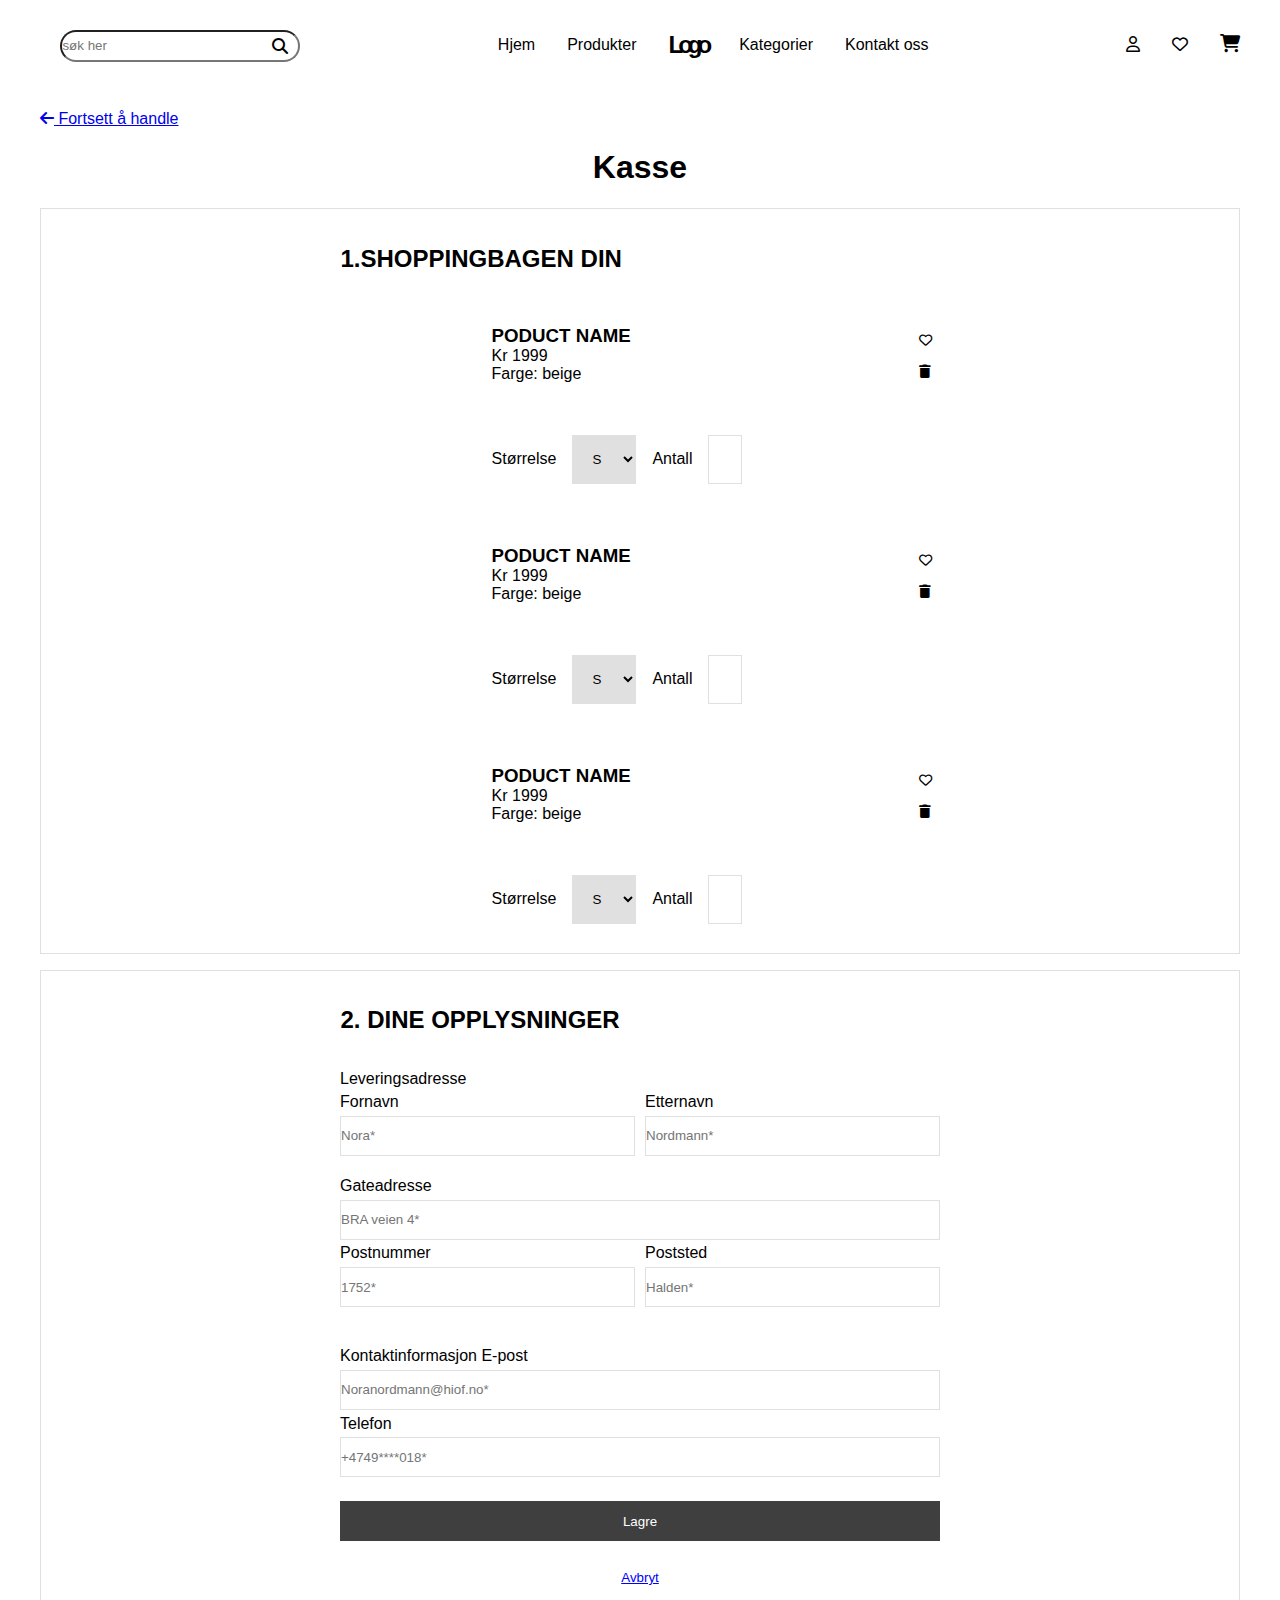
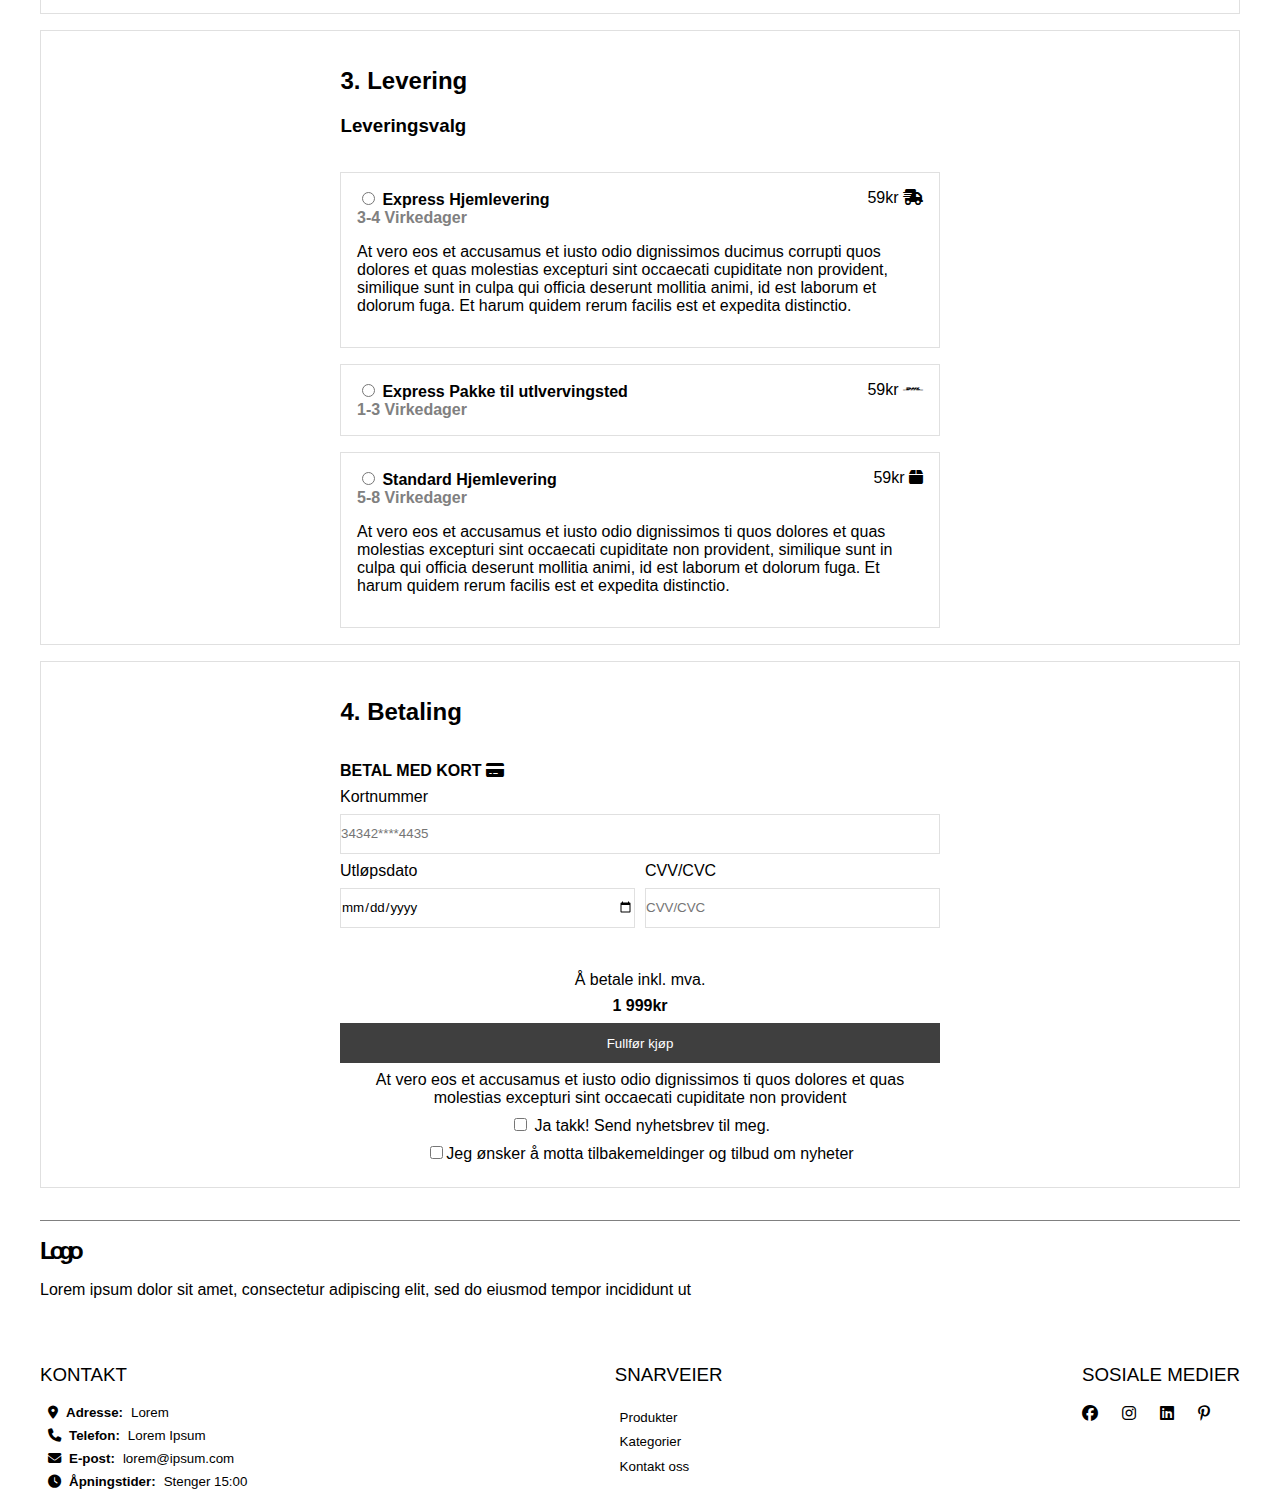
==== commit 381e7e69: "dag16" ====
--- a/cart.html
+++ b/cart.html
@@ -66,11 +66,15 @@
                         <article>
                             <img  src="https://cdn.pixabay.com/photo/2023/08/25/07/37/shoes-8212405_960_720.jpg" alt="">
                                 
-                                <ul>
-                                    <li><h3>PODUCT NAME</h3></li>
-                                    <li>Kr 1999</li>
-                                    <li>Farge: beige</li>
-                                </ul>
+                                <a href="product.html">
+                                    <ul>
+                                        <li><h3>PODUCT NAME</h3></li>
+                                        <li>Kr 1999</li>
+                                        <li>Farge: beige</li>
+                                    </ul>
+
+                                </a>
+                                
                                 <form>
                                     
                                     
@@ -103,79 +107,87 @@
 
                         <article>
                             <img  src="https://cdn.pixabay.com/photo/2023/08/25/07/37/shoes-8212405_960_720.jpg" alt="">
-                            
-                            <ul>
-                                <li><h3>PODUCT NAME</h3></li>
-                                <li>Kr 1999</li>
-                                <li>Farge: beige</li>
-                            </ul>
-                            <form>
-                                
-                                
-                                
-                            <ul class="amount-and-size">
-                                <li>Størrelse</li>
-                                <li>
-                                    <select name="size" >
-                            
-                                        <option value="small">S</option>
-                                        <option value="medium">M</option>
-                                        <option value="large">L</option>
-                                    </select>
-                                </li>
-                                <li>Antall</li>
-                                <li> <input type="number"></li>
-                        
-                            </ul>
-                        </form>
-                        
-                        <ul class="button-list">
-                            <li>
-                                <button><i class="fa-regular fa-heart"></i></button>
-                            </li>
-                            <li>
-                                <button><i class="fa-solid fa-trash"></i></button>
-                            </li>
-                        </ul>
-                    </article>
-
-                    <article>
-                        <img  src="https://cdn.pixabay.com/photo/2023/08/25/07/37/shoes-8212405_960_720.jpg" alt="">
-                        
-                        <ul>
-                            <li><h3>PODUCT NAME</h3></li>
-                            <li>Kr 1 999</li>
-                            <li>Farge: beige</li>
-                        </ul>
-                        <form>
-                            
-                            
-                            
-                        <ul class="amount-and-size">
-                            <li>Størrelse</li>
-                            <li>
-                                <select name="size" >
-                        
-                                    <option value="small">S</option>
-                                    <option value="medium">M</option>
-                                    <option value="large">L</option>
-                                </select>
-                            </li>
-                            <li>Antall</li>
-                            <li> <input type="number"></li>
-                    
-                        </ul>
-                    </form>
-                    
-                    <ul class="button-list">
-                        <li>
-                            <button><i class="fa-regular fa-heart"></i></button>
-                        </li>
-                        <li>
-                            <button><i class="fa-solid fa-trash"></i></button>
-                        </li>
-                    </ul>
-                </article>
+                                
+                                <a href="product.html">
+                                    <ul>
+                                        <li><h3>PODUCT NAME</h3></li>
+                                        <li>Kr 1999</li>
+                                        <li>Farge: beige</li>
+                                    </ul>
+
+                                </a>
+                                
+                                <form>
+                                    
+                                    
+                                    
+                                <ul class="amount-and-size">
+                                    <li>Størrelse</li>
+                                    <li>
+                                        <select name="size" >
+                                
+                                            <option value="small">S</option>
+                                            <option value="medium">M</option>
+                                            <option value="large">L</option>
+                                        </select>
+                                    </li>
+                                    <li>Antall</li>
+                                    <li> <input type="number"></li>
+                            
+                                </ul>
+                            </form>
+                            
+                            <ul class="button-list">
+                                <li>
+                                    <button><i class="fa-regular fa-heart"></i></button>
+                                </li>
+                                <li>
+                                    <button><i class="fa-solid fa-trash"></i></button>
+                                </li>
+                            </ul>
+                        </article>
+
+                        <article>
+                            <img  src="https://cdn.pixabay.com/photo/2023/08/25/07/37/shoes-8212405_960_720.jpg" alt="">
+                                
+                                <a href="product.html">
+                                    <ul>
+                                        <li><h3>PODUCT NAME</h3></li>
+                                        <li>Kr 1999</li>
+                                        <li>Farge: beige</li>
+                                    </ul>
+
+                                </a>
+                                
+                                <form>
+                                    
+                                    
+                                    
+                                <ul class="amount-and-size">
+                                    <li>Størrelse</li>
+                                    <li>
+                                        <select name="size" >
+                                
+                                            <option value="small">S</option>
+                                            <option value="medium">M</option>
+                                            <option value="large">L</option>
+                                        </select>
+                                    </li>
+                                    <li>Antall</li>
+                                    <li> <input type="number"></li>
+                            
+                                </ul>
+                            </form>
+                            
+                            <ul class="button-list">
+                                <li>
+                                    <button><i class="fa-regular fa-heart"></i></button>
+                                </li>
+                                <li>
+                                    <button><i class="fa-solid fa-trash"></i></button>
+                                </li>
+                            </ul>
+                        </article>
                         
 
 
--- a/css/css.css
+++ b/css/css.css
@@ -615,7 +615,11 @@
         border: solid rgb(224, 224, 224) 1px;
         padding:1rem;
         min-width: 400px;
-        
+       
+        a{
+            color: black;
+            text-decoration: none;
+        }
         h2{
             min-width: 100%;
             
@@ -1050,6 +1054,72 @@
 
 
 
+@media only screen and (max-width:900px){
+    #index{
+        #kategorier{
+            display: block;
+            display: grid;
+            grid-template-columns: 1fr 1fr 1fr;
+            grid-template-rows: 0.5fr 1fr 1fr ;
+
+            header{
+                width: 100%;
+                grid-column:1/4 ;
+                grid-row: 1/2;
+            
+        
+        
+        #category1{
+            grid-column: 1/2;
+            grid-row: 2/3;
+            height: auto;
+            background-image: url("https://cdn.pixabay.com/photo/2023/07/08/07/24/ai-generated-8113881_1280.jpg");
+            background:fill ;
+            align-content: center;
+            text-align:center;
+        }
+
+        #category2{
+            grid-column: 2/3;
+            grid-row: 2/3;
+            
+            align-content: center;
+            text-align:center;
+            background-image: url("https://cdn.pixabay.com/photo/2012/03/02/12/43/clockwork-21254_1280.jpg");
+            background: fill;
+        }
+    
+        #category3{
+            grid-column: 3/4;
+            grid-row: 2/3;
+            background-image: url("https://cdn.pixabay.com/photo/2024/05/19/08/39/work-8772016_1280.jpg");
+            height: auto;
+            align-content: center;
+            text-align:center;
+            
+        }
+    
+        #category4{
+            grid-column: 1/2;
+            grid-row:3/4 ;
+            height: auto;
+            align-content: center;
+            text-align:center;
+            background-image: url("https://cdn.pixabay.com/photo/2015/01/08/18/25/desk-593327_1280.jpg");
+        }
+    
+        #category5{
+            grid-column: 3/4;
+            grid-row: 3/4;
+            align-content: center;
+            text-align:center;
+            height: auto;
+            background-image: url("https://cdn.pixabay.com/photo/2014/09/07/22/15/industry-438428_1280.jpg");
+        }
+    }
+}
+}
+}
 
 
 
@@ -1149,6 +1219,8 @@
                 
                 
                 #slider1, #slider2, #slider3{
+                    padding: 1.5rem;
+                    
                     display:block;
                     display: grid;
                     grid-template-columns:1fr 1fr 1fr ;
@@ -1250,7 +1322,7 @@
                #left-arrow, #right-arrow{
                 display: block;
                 position: absolute;
-                top: 8rem;
+                top: 18rem;
 
                 color:black;
                 background-color:rgba(255, 255, 255, 0.5);
